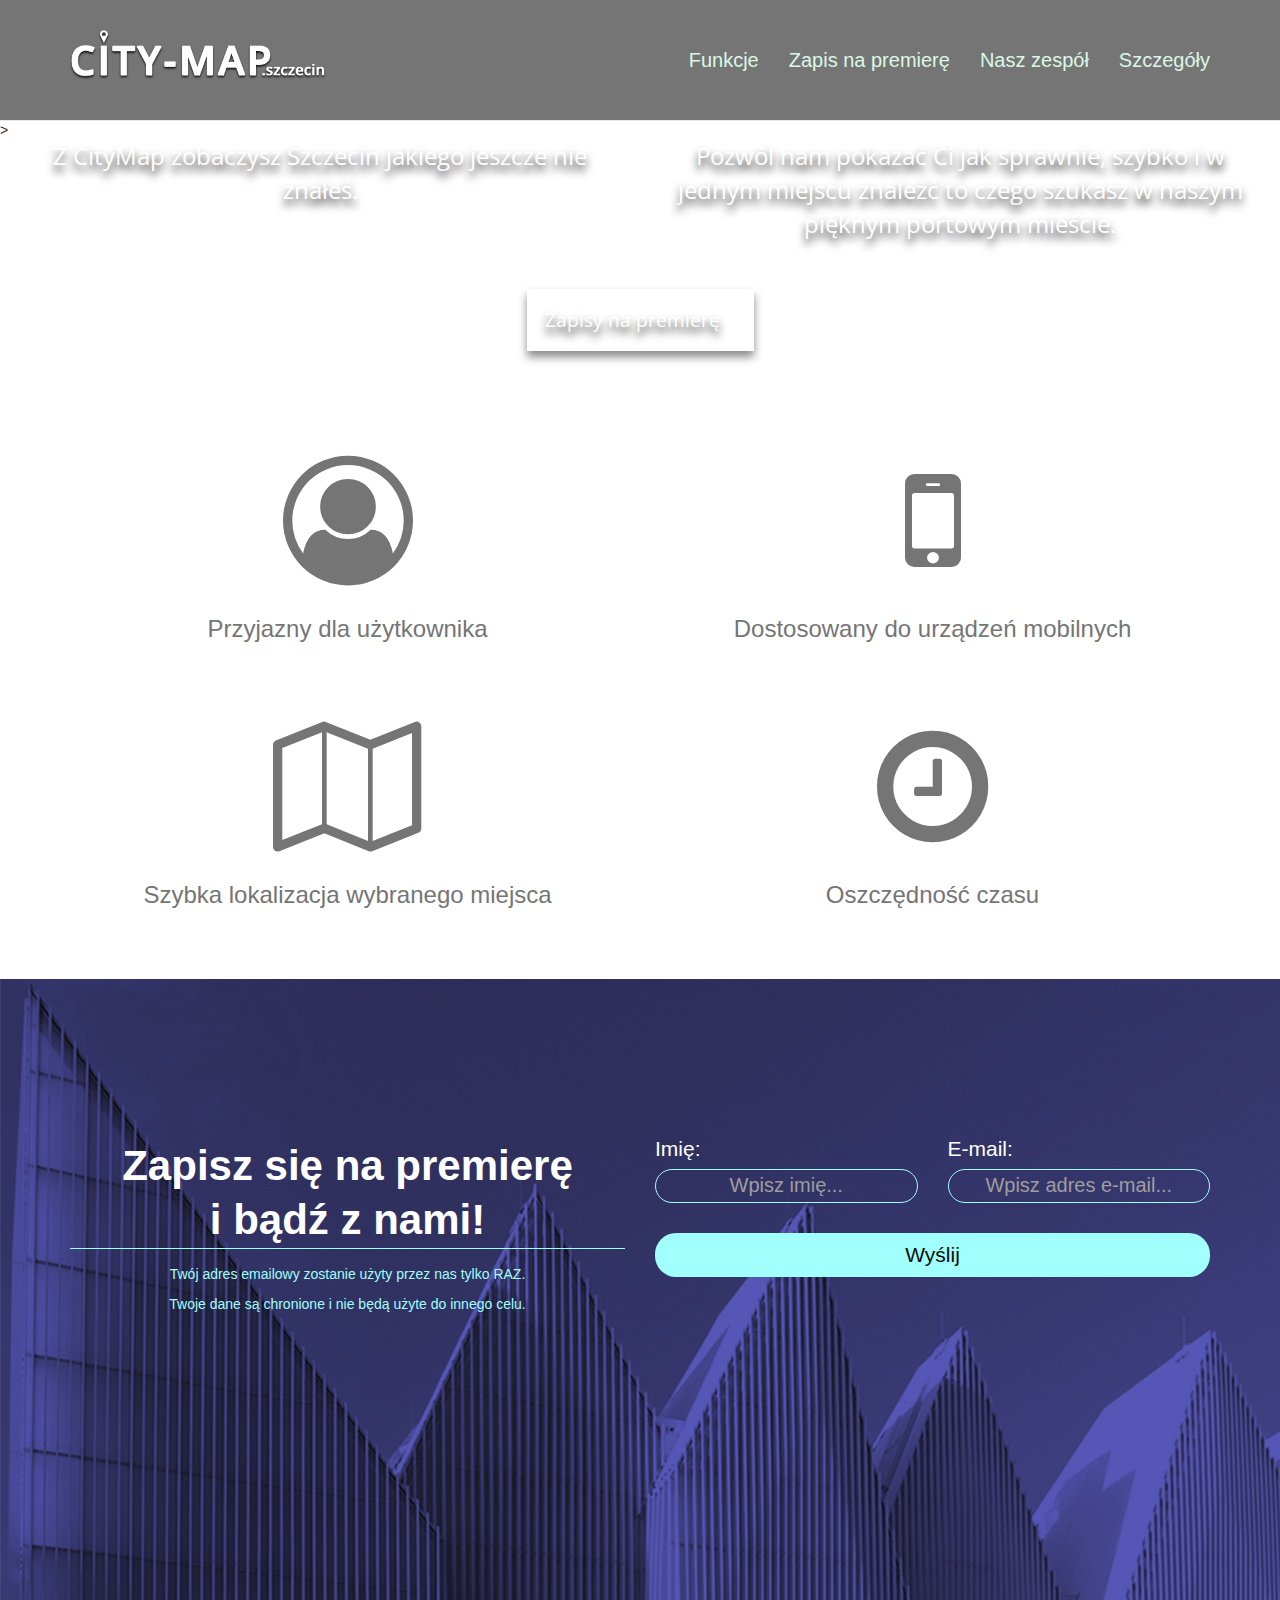
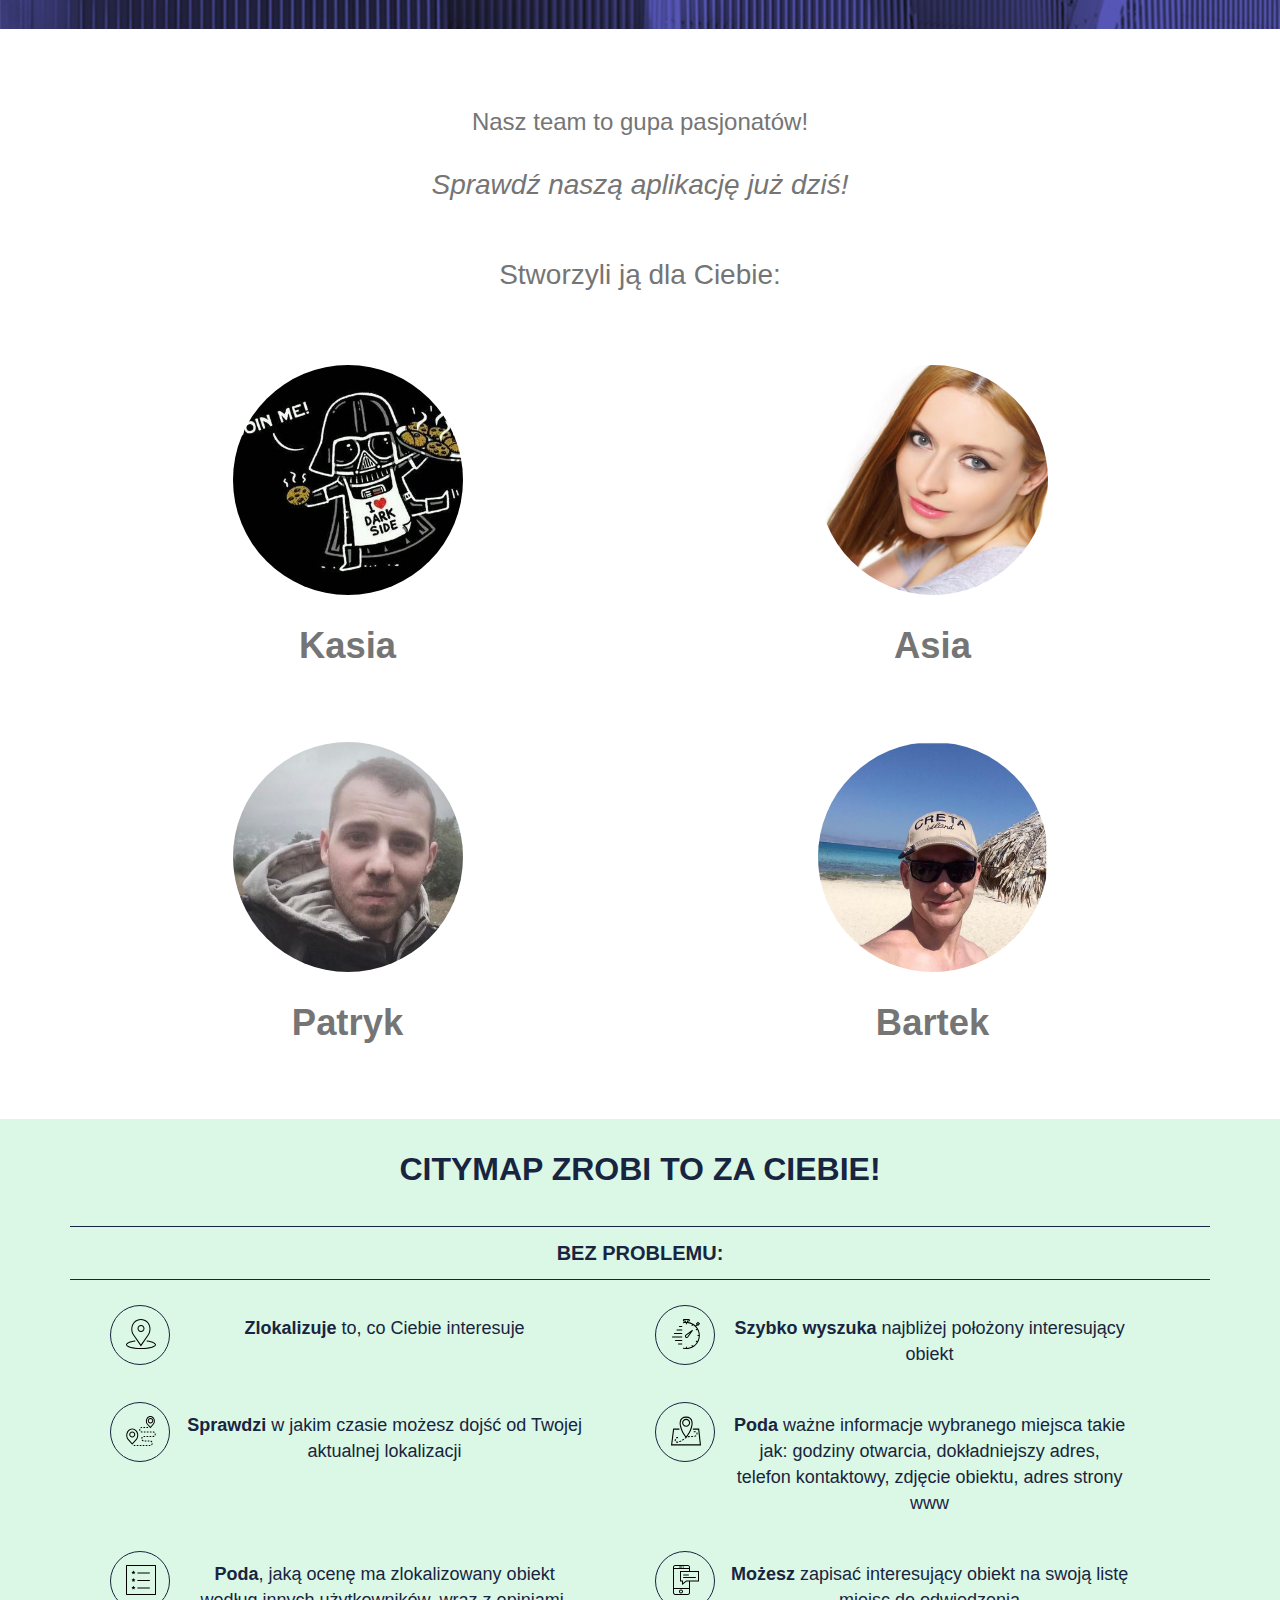
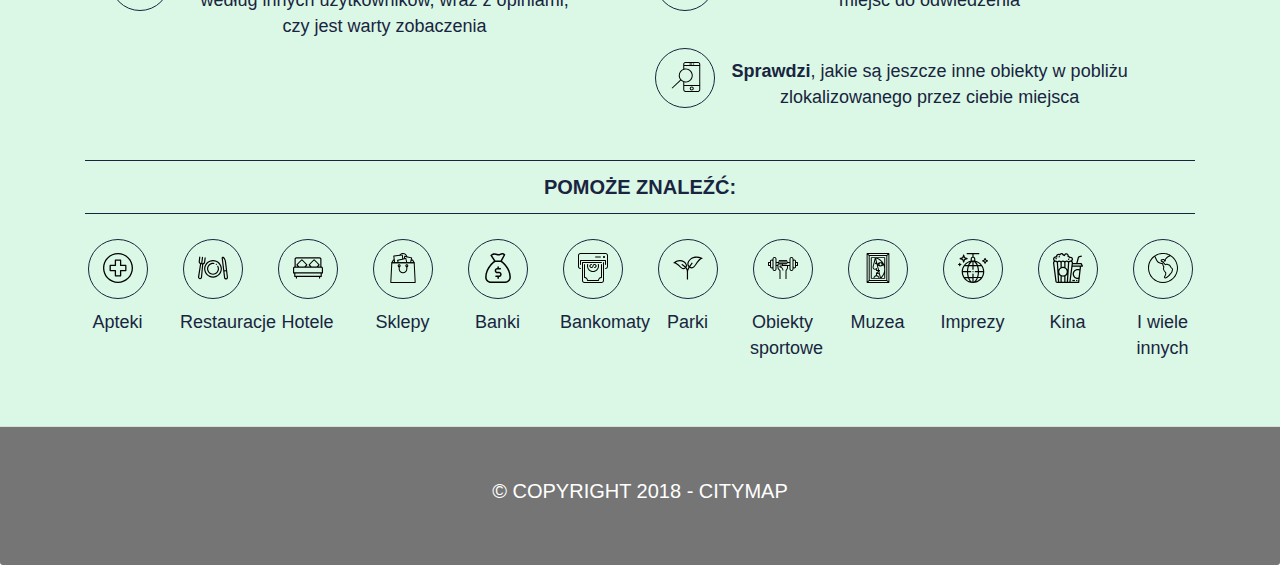
==== index.html @ 2c1c1876 "Merge branch 'develop' into feature-cookies" ====
<!DOCTYPE html>
<html lang="pl">
<head>
    <meta charset="UTF-8">
    <meta name="viewport" content="width=device-width, initial-scale=1">
    <link rel="stylesheet" href="https://maxcdn.bootstrapcdn.com/bootstrap/3.3.7/css/bootstrap.min.css">
    <link rel="stylesheet" href="css/style.css">
    <link href="https://fonts.googleapis.com/css?family=Open+Sans" rel="stylesheet">
    <link href="https://fonts.googleapis.com/css?family=Pontano+Sans" rel="stylesheet">
    <link rel="stylesheet" href="css/font-awesome-animation.min.css">
    <link rel="stylesheet" href="https://cdnjs.cloudflare.com/ajax/libs/font-awesome/4.7.0/css/font-awesome.min.css">
    <link rel="shortcut icon" href="images/favicon-icon-36x36.png">>
    <title>City Map</title>
    <!-- DODANO SKRYPT DO CIASTECZEK, DODANY SKRYPT jQerry DO CIASTECZEK -->
    <script src="http://code.jquery.com/jquery-1.9.1.min.js"></script>
    <script type="text/javascript" src="js/cookie-info.js"></script>
</head>
<body>
    <header>
        <!-------------------------------------------------------------------------------->
        <!------------------------------Przyklejona nawigacja----------------------------->
        <!-------------------------------------------------------------------------------->
        <nav class="navbar navbar-default navbar-fixed-top">
            <div class="container">
                <div class="navbar-header">
                    <button type="button" class="navbar-toggle collapsed" data-toggle="collapse" data-target="#bs-example-navbar-collapse-1"
                        aria-expanded="false">
                        <span class="sr-only">Toggle navigation</span>
                        <span class="icon-bar"></span>
                        <span class="icon-bar"></span>
                        <span class="icon-bar"></span>
                    </button>
                    <a class="navbar-brand" href="#sneak-peak">
                        <img alt="logo" class="logo" src="images/City_map_logo_napis.png">
                    </a>
                </div>
                <div class="collapse navbar-collapse" id="bs-example-navbar-collapse-1">
                    <ul class="nav navbar-nav navbar-right">
                        <li>
                            <a href="#product-info">Funkcje</a>
                        </li>
                        <li>
                            <a href="#form">Zapis na premierę</a>
                        </li>
                        <li>
                            <a href="#team">Nasz zespół</a>
                        </li>
                        <li>
                            <a href="#details">Szczegóły</a>
                        </li>
                    </ul>
                </div>
            </div>
        </nav>
    </header>
<!-------------------------------------------------------------------------------->
<!----------------------------------Zajawka--------------------------------------->
<!-------------------------------------------------------------------------------->
<section id="sneak-peak">
    <div class="feature-z">
        <img src="images/zajawka2_kom.png" alt="" class="feature-z-phones">
        <img src="images/zajawka2_Desktop.png" alt="" class="feature-z-desktop">
        <img src="images/zajawka2_tablet.png" alt="" class="feature-z-tablet">
    </div>

    <div class="container feature-z-2">
        <div class="row">
            <p class="col-xs-12 col-md-6 col-lg-6">Z CityMap zobaczysz Szczecin jakiego jeszcze nie znałeś. </p>
            <p class="col-xs-12 col-md-6 col-lg-6">Pozwól nam pokazać Ci jak sprawnie, szybko i w jednym miejscu znaleźć to czego szukasz w naszym pięknym portowym mieście.</p>
            <p><a href="#form">Zapisy na premierę <i class="fas fa-angle-double-down"></i> </a></p>
        </div>
    </div>
</section>
<!-------------------------------------------------------------------------------->
<!---------------------------------4ikony---------------------------------------->
<!-------------------------------------------------------------------------------->
<section id="product-info">
    <div class="feature-product-info">
    <div class="container">
       <div class="row">
           <div class="col-lg-3 col-md-3 col-sm-6 ">
               <i class="fa fa-user-circle-o faa-tada animated-hover " aria-hidden="true"></i>
               <h3>Przyjazny dla użytkownika </h3>
           </div>
           <div class="col-lg-3 col-md-3 col-sm-6 ">
               <i class="fa fa-mobile faa-tada animated-hover " aria-hidden="true"></i>
               <h3>Dostosowany do urządzeń mobilnych</h3>
           </div>
           <div class="col-lg-3 col-md-3 col-sm-6 ">
               <i class="fa fa-map-o faa-tada animated-hover " aria-hidden="true"></i>
               <h3>Szybka lokalizacja wybranego miejsca</h3>
           </div>
           <div class="col-lg-3 col-md-3 col-sm-6 ">
               <i class="fa fa-clock-o faa-tada animated-hover " aria-hidden="true"></i>
               <h3>Oszczędność czasu</h3>
           </div>
       </div>
    </div>
    </div>
</section>
<!-------------------------------------------------------------------------------->
<!--------------------------Zapis na premierę - formularz------------------------->
<!-------------------------------------------------------------------------------->
<section class="registration" id="form">
    <div class="container">
        <div class="row justify-content-between">
            <div class="col-xs-12 col-sm-12 col-md-6">
                <h2>Zapisz się na premierę
                    <br>
                i bądź z nami!</h2>
                <p>Twój adres emailowy zostanie użyty przez nas tylko RAZ.</p>
                <p>Twoje dane są chronione i nie będą użyte do innego celu.</p>
            </div>
            <div class="col-xs-12 col-sm-12 col-md-6">
                <form>
                    <div class="row">
                        <div class="form-group col-xs-12 col-sm-12 col-sm-6">
                            <label for="name">Imię:</label>
                            <input type="name" class="form-control" id="name" placeholder="Wpisz imię...">
                        </div>
                        <div class="form-group col-xs-12 col-sm-6">
                            <label for="email">E-mail:</label>
                            <input type="email" class="form-control" id="email" placeholder="Wpisz adres e-mail...">
                        </div>
                        <div class="col-md-12"><button type="submit" class="btn btnpremiera">Wyślij</button></div>
                    </div>
                </form>
            </div>
        </div>
    </div>
</section>
    <!-------------------------------------------------------------------------------->
    <!-------------------------------Info o zespole----------------------------------->
    <!-------------------------------------------------------------------------------->
    <section id="team">
        <div class="asiacontainer text-center">
            <h3>Nasz team to gupa pasjonatów!</h3>
            <p>
                <em>Sprawdź naszą aplikację już dziś!</em>
            </p>
            <br>
            <p>Stworzyli ją dla Ciebie:</p>
        </div>

        <section class="container text-center sec-title text-center wow fadeInUp animated">
            <div class="row equal teampart">

                <div class="col-lg-3 col-md-3 col-sm-6 col-xs-12 member">
                    <div id="flip-container">
                        <div id="flip-card" class="shadow">
                            <div class="front face">
                                <img src="images/Kasia.jpg" class="img-circle team" alt="Random Name" width="255" height="255">
                            </div>
                            <div class=" img-circle back face center ">

                                <a href="https://github.com/katarzyna-stepczynska" target="_blank">
                                    <button type="button" class="btn btn-default">
                                        <span class="fa fa-github"></span>
                                    </button>
                                </a>
                                <a href="https://www.linkedin.com/in/katarzynastepczynska/" target="_blank">
                                    <button type="button" class="btn btn-default">
                                        <span class="fa fa-linkedin-square"></span>
                                    </button>
                                </a>
                                <a href="https://www.linkedin.com/in/katarzynastepczynska/" target="_blank">
                                    <button type="button" class="btn btn-default">
                                        <span class="fa fa-user"></span>
                                    </button>
                                </a>
                            </div>
                        </div>
                    </div>
                    <p class="text-center namepadding">
                        <strong>Kasia</strong>
                </div>
                <div class="col-lg-3 col-md-3 col-sm-6 col-xs-12 member">
                    <div id="flip-container">
                        <div id="flip-card" class="shadow">
                            <div class="front face">
                                <img src="images/Asia.jpg" class="img-circle team" alt="Random Name" width="255" height="255">
                            </div>
                            <div class="img-circle back face center">
                                <a href="https://github.com/JoannaDS" target="_blank">
                                    <button type="button" class="btn btn-default">
                                        <span class="fa fa-github"></span>
                                    </button>
                                </a>
                                <a href="https://www.linkedin.com/in/joanna-dabrowska-slaby-bb2723ab/" target="_blank">
                                    <button type="button" class="btn btn-default">
                                        <span class="fa fa-linkedin-square"></span>
                                    </button>
                                </a>
                                <a href="https://www.linkedin.com/in/joanna-dabrowska-slaby-bb2723ab/" target="_blank">
                                    <button type="button" class="btn btn-default">
                                        <span class="fa fa-user"></span>
                                    </button>
                                </a>
                            </div>
                        </div>
                    </div>
                    <p class="text-center namepadding">
                        <strong>Asia</strong>
                </div>
                <div class="col-lg-3 col-md-3 col-sm-6 col-xs-12 member">
                    <div id="flip-container">
                        <div id="flip-card" class="shadow">
                            <div class="front face">
                                <img src="images/Patryk.jpg" class="img-circle team" alt="Random Name" width="255" height="255">
                            </div>
                            <div class="img-circle back face center">
                                <a href="https://github.com/patrykmielcarz" target="_blank">
                                    <button type="button" class="btn btn-default">
                                        <span class="fa fa-github"></span>
                                    </button>
                                </a>
                                <a href="https://github.com/patrykmielcarz" target="_blank">
                                    <button type="button" class="btn btn-default">
                                        <span class="fa fa-linkedin-square"></span>
                                    </button>
                                </a>
                                <a href="https://github.com/patrykmielcarz" target="_blank">
                                    <button type="button" class="btn btn-default">
                                        <span class="fa fa-user"></span>
                                    </button>
                                </a>
                            </div>
                        </div>
                    </div>
                    <p class="text-center namepadding">
                        <strong>Patryk</strong>
                </div>
                <div class="col-lg-3 col-md-3 col-sm-6 col-xs-12 member">
                    <div id="flip-container">
                        <div id="flip-card" class="shadow">
                            <div class="front face">
                                <img src="images/Bartek.jpg" class="img-circle team" alt="Random Name" width="255" height="255">
                            </div>
                            <div class="img-circle back face center">
                                <a href="https://github.com/BartoszSierakowski" target="_blank">
                                    <button type="button" class="btn btn-default">
                                        <span class="fa fa-github"></span>
                                    </button>
                                </a>
                                <a href="https://www.linkedin.com/in/bartosz-sierakowski-281445101/" target="_blank">
                                    <button type="button" class="btn btn-default">
                                        <span class="fa fa-linkedin-square"></span>
                                    </button>
                                </a>
                                <a href="https://www.linkedin.com/in/bartosz-sierakowski-281445101/" target="_blank">
                                    <button type="button" class="btn btn-default">
                                        <span class="fa fa-user"></span>
                                    </button>
                                </a>
                            </div>
                        </div>
                    </div>
                    <p class="text-center namepadding">
                        <strong>Bartek</strong>
                </div>

            </div>
        </section>
    </section>
<!-------------------------------------------------------------------------------->
<!-------------------------Dodatkowe info o produkcie----------------------------->
<!-------------------------------------------------------------------------------->
<section id="details">
    <div class="container">
        <div class="row">
            <div class="main-title">
                <h1>CityMap zrobi to za Ciebie!</h1>
            </div>
            <div class="title">
                <h2>Bez problemu:</h2>
            </div>
        <div class="function">
            <div class="box col-lg-6 col-md-6 col-sm-12 col-xs-12">
                <div class="icon col-sm-2"><span><img class="image-icon" src="images/svg/placeholder.svg"></span></div>
                <div class="icon-text col-sm-10"><p><strong>Zlokalizuje</strong> to, co Ciebie interesuje</p></div>
            </div>
            <div class="box col-lg-6 col-md-6 col-sm-12 col-xs-12">
                <div class="icon col-sm-2"><span><img class="image-icon" src="images/svg/stopwatch-4.svg"></span></div>
                <div class="icon-text col-sm-10"><p><strong>Szybko wyszuka</strong> najbliżej położony interesujący obiekt</p></div>
            </div>
            <div class="box col-lg-6 col-md-6 col-sm-12 col-xs-12">
                <div class="icon col-sm-2"><span><img class="image-icon" src="images/svg/route.svg"></span></div>
                <div class="icon-text col-sm-10"><p><strong>Sprawdzi</strong> w jakim czasie możesz dojść od Twojej aktualnej lokalizacji</p></div>
            </div>
            <div class="box col-lg-6 col-md-6 col-sm-12 col-xs-12">
                <div class="icon col-sm-2"><span><img class="image-icon" src="images/svg/map-location.svg"></span></div>
                <div class="icon-text col-sm-10"><p><strong>Poda</strong> ważne informacje wybranego miejsca takie jak: godziny otwarcia, dokładniejszy adres, telefon kontaktowy, zdjęcie obiektu, adres strony www</p></div>
            </div>
            <div class="box col-lg-6 col-md-6 col-sm-12 col-xs-12">
                <div class="icon col-sm-2"><span><img class="image-icon" src="images/svg/list-1.svg"></span></div>
                <div class="icon-text col-sm-10"><p><strong>Poda</strong>, jaką ocenę ma zlokalizowany obiekt według innych użytkowników, wraz z opiniami, czy jest warty zobaczenia</p></div>
            </div>
            <div class="box col-lg-6 col-md-6 col-sm-12 col-xs-12">
                <div class="icon col-sm-2"><span><img class="image-icon" src="images/svg/smartphone-10.svg"></span></div>
                <div class="icon-text col-sm-10"><p><strong>Możesz</strong> zapisać interesujący obiekt na swoją listę miejsc do odwiedzenia</p></div>
            </div>
            <div class="box col-lg-6 col-md-6 col-sm-12 col-xs-12">
                <div class="icon col-sm-2"><span><img class="image-icon" src="images/svg/smartphone-11.svg"></span></div>
                <div class="icon-text col-sm-10"><p><strong>Sprawdzi</strong>, jakie są jeszcze inne obiekty w pobliżu zlokalizowanego przez ciebie miejsca</p></div>
            </div>
        </div>
        </div>
            <div class="title">
                <h2>Pomoże znaleźć:</h2>
            </div>
                <div class="box center col-lg-1 col-md-2 col-sm-4 col-xs-6">
                    <div class="icon"><span><img class="image-icon" src="images/svg/hospital.svg"></span></div>
                    <div class="icon-text"><p>Apteki</p></div>
                </div>
                <div class="box center col-lg-1 col-md-2 col-sm-4 col-xs-6">
                    <div class="icon"><span><img class="image-icon" src="images/svg/restaurant.svg"></span></div>
                    <div class="icon-text"><p>Restauracje</p></div>
                </div>
                <div class="box center col-lg-1 col-md-2 col-sm-4 col-xs-6">
                    <div class="icon"><span><img class="image-icon" src="images/svg/bed.svg"></span></div>
                    <div class="icon-text"><p>Hotele</p></div>
                </div>
                <div class="box center col-lg-1 col-md-2 col-sm-4 col-xs-6">
                    <div class="icon"><span><img class="image-icon" src="images/svg/shopping-bag.svg"></span></div>
                    <div class="icon-text"><p>Sklepy</p></div>
                </div>
                <div class="box center col-lg-1 col-md-2 col-sm-4 col-xs-6">
                    <div class="icon"><span><img class="image-icon" src="images/svg/money-bag.svg"></span></div>
                    <div class="icon-text"><p>Banki</p></div>
                </div>
                <div class="box center col-lg-1 col-md-2 col-sm-4 col-xs-6">
                    <div class="icon"><span><img class="image-icon" src="images/svg/atm.svg"></span></div>
                    <div class="icon-text"><p>Bankomaty</p></div>
                </div>
                <div class="box center col-lg-1 col-md-2 col-sm-4 col-xs-6">
                    <div class="icon"><span><img class="image-icon" src="images/svg/leaves.svg"></span></div>
                    <div class="icon-text"><p>Parki</p></div>
                </div>
                <div class="box center col-lg-1 col-md-2 col-sm-4 col-xs-6">
                    <div class="icon"><span><img class="image-icon" src="images/svg/gym.svg"></span></div>
                    <div class="icon-text"><p>Obiekty sportowe</p></div>
                </div>
                <div class="box center col-lg-1 col-md-2 col-sm-4 col-xs-6">
                    <div class="icon"><span><img class="image-icon" src="images/svg/museum.svg"></span></div>
                    <div class="icon-text"><p>Muzea</p></div>
                </div>
                <div class="box center col-lg-1 col-md-2 col-sm-4 col-xs-6">
                    <div class="icon"><span><img class="image-icon" src="images/svg/disco-ball.svg"></span></div>
                    <div class="icon-text"><p>Imprezy</p></div>
                </div>
                <div class="box center col-lg-1 col-md-2 col-sm-4 col-xs-6">
                    <div class="icon"><span><img class="image-icon" src="images/svg/popcorn.svg"></span></div>
                    <div class="icon-text"><p>Kina</p></div>
                </div>
                <div class="box center col-lg-1 col-md-2 col-sm-4 col-xs-6">
                    <div class="icon"><span><img class="image-icon" src="images/svg/worldwide.svg"></span></div>
                    <div class="icon-text"><p>I wiele innych</p></div>
                </div>
          </div>
</section>
<!-------------------------------------------------------------------------------->
<!-------------------------Informacja o ciasteczkach------------------------------>
<!-------------------------------------------------------------------------------->
<section id="cookie-warn">
    <div class="container">
        <div class="row">
            <div class="cookie-icon col-md-1 hidden-sm hidden-xs">
                <img src="images/icons-cookie.png" height="50" width="50">
            </div>
            <div class="cookie-info col-md-9">
                <p><strong>UWAGA!</strong> Niniejsza strona korzysta z plików cookies. Informacje uzyskane za pomocą cookies wykorzystywane są głównie w celach statystycznych. Pozostając na stronie godzisz się na ich zapisywanie w Twojej przeglądarce.
                </p>
            </div>
            <div class="col-md-2">
                <a href="javascript:void(0);" id="close-cookie-warn"><span class="glyphicon glyphicon-remove"></span> Zamknij</a></p>
            </div>
        </div>
   </div>
</section>
<!-------------------------------------------------------------------------------->
<!----------------------------------FOOTER---------------------------------------->
<!-------------------------------------------------------------------------------->
<footer>
    <div class="panel-footer text-center">
        <p class="copyright">&copy; COPYRIGHT 2018 - CITYMAP</p>
    </div>
</footer>
<script src="bootstrap/jquery.min.js"></script>
  <script src="bootstrap/bootstrap.min.js"></script>
<script>
    $(document).ready(function() {
        $('a[href^="#"]').on('click', function(event) {
            var target = $( $(this).attr('href') );
            if (target.length ) {
                event.preventDefault();
                $('html, body').animate({
                    scrollTop: target.offset().top - 120
                }, 2000);
            }
        });
    });
</script>
</body>
</html>
---- css/style.css ----
body {
    padding-top: 88px;
}

@media all and (min-width: 768px) {
    body {
        padding-top: 120px;
    }
}

/***************************************************************************/
/*                                navi                                     */
/***************************************************************************/
.navbar-default {
    background-color: #757575;
}

.navbar-brand {
    padding-top: 30px;
}

.navbar-default .navbar-nav>li>a {
    color: #daf8e5;
    font-size: 20px;
    padding-top: 50px;
}

.navbar-toggle{
    padding: 20px 20px;
    margin-top: 20px;
    margin-right: 40px
}

.logo {
    height: 25px;
}

@media all and (min-width: 288px) {
    .logo {
        height: 30px;
    }
}

@media all and (min-width: 768px) {
    .logo {
        height: 50px;
    }
    .navbar-default {
        min-height:120px;
    }
    .navbar-header{
        height:120px;
    }
}

@media all and (min-width: 768px) and (max-width: 992px) {
    .navbar-default .navbar-nav > li > a {
        font-size: 15px;
    }
}
/***************************************************************************/
/*                                zajawka                                  */
/***************************************************************************/
.feature-z img {
    width: 100%;
}

.feature-z-tablet {
    display: none;
}

.feature-z-desktop {
    display: none;
}

.feature-z-2 {
    background-image: url(../images/zajawka2_bg.png);
    background-repeat: repeat-x;
    width: 100%;
}

.feature-z-2 p {
    text-align: center;
    font-size: 1.7em;
    color:white;
    font-family: "Open Sans";
    text-shadow: 0px 6px 8.64px rgba(0, 0, 0, 0.86);
    padding-bottom: 50px;
}

.feature-z-2 a {
    border: white solid;
    box-shadow: 0px 6px 8.64px rgba(0, 0, 0, 0.46);
    padding: 15px;
    text-align: center;
    font-size: 0.8em;
    color:white;
    font-family: "Open Sans";
    margin: 10px;
    text-shadow: 0px 6px 8.64px rgba(0, 0, 0, 0.86);
}
@media all and (min-width: 768px) {
    .feature-z-tablet {
        display: block;
    }

    .feature-z-desktop {
        display: none;
    }

    .feature-z-phones {
        display: none;
    }
}

@media all and (min-width: 1280px) {
    .feature-z-tablet {
        display: none;
    }
    .feature-z-desktop {
        display: block;
    }
    .feature-z-phones {
        display: none;
    }
}

/***************************************************************************/
/*                         4 ikony                                         */
/***************************************************************************/
.feature-product-info {
    background-color: white;
    min-height: 200px;
    text-align: center;
    padding-bottom: 30px;
    padding-top: 30 px;
}

.feature-product-info  {
    color: #757575;
    margin: 10px;
}
.img {
    margin: 20px;
}

i.fa {

    font-size:130px;
    padding-top: 50px;
    padding-bottom: 10px;
}

h3{
    padding-bottom: 20px;
}

/***************************************************************************/
/*                         zapis na premierę                               */
/***************************************************************************/
.registration {
    background-image: url("../images/form-background.png");
    opacity: 0.95;
    min-height: 650px;
    padding-top: 140px;
    width: 100%;
}
.registration h2 {
    font-size: 42px;
    font-family: "Myriad Pro", sans-serif;
    color: white;
    font-weight: 600;
    text-align: center;
    line-height: 1.3em;
    border-bottom: solid 1.5px #9CFFFC;
    margin-bottom: 15px;
}
.registration p {
    font-size: 14px;
    font-family: 'Myriad Pro', sans-serif;
    font-weight: lighter;
    color: #9CFFFC;
    text-align: center;
}
.registration .form-group label{
    padding-top: 15px;
    color: white;
    font-size: 21px;
    font-family: 'Myriad Pro', sans-serif;
    font-weight: 500;
    text-align: center;
}
.registration .form-control {
    background: rgba(256, 256, 256, 0);
    color: white;
    text-align: center;
    border: solid #9CFFFC 1px;
    border-radius: 21px;
    font-size: 20px;
}
.registration .btnpremiera {
    margin-top: 15px;
    background: #9CFFFC;
    border-radius: 21px;
    color: black;
    width: 100%;
    font-size: 21px;
    font-family: 'Myriad Pro', sans-serif;
    font-weight: 500;
    margin-bottom: 100px;
}
/***************************************************************************/
/*                            info o zespole                               */
/***************************************************************************/
.team {
    border: 10px solid transparent;
    margin-bottom: 25px;
    width: 250px;
    height: 250px;

}
.team:hover {
    border-color: #a5f8c3;
}
.namepadding{
    
    font-size: 200%;
    color: #757575;
}
.teampart{
    background-color: rgb(255, 255, 255);
    padding-bottom:40px;
   
}
.asiacontainer {
    padding: 60px 120px 20px 120px;
    color:#757575;
    font-size:200%;
}
.member{
    color: #7B8FA1;
    padding: 20px;
    font-size:130%;

}
.btn{
    margin-bottom: 5px;
}

.teamtext{
    min-height: 200px;
}

.equal {
    display: flex;
    display: -webkit-flex;
    flex-wrap: wrap;
}
.btn-default{
    width:50%;
    margin-bottom:10px;
}
.fa {
    font-size: 200%;
}

#flip-container {
    position: relative;
    margin: 10px auto;
    width: 255px;
    height: 255px;
    z-index: 1;
  }
  #flip-container {
    perspective: 1000;
  }
  #flip-card {
    width: 100%;
    height: 100%;
    transform-style: preserve-3d;
    transition: all 0.6s linear;
    border-radius: 50%;
  }
  #flip-container:hover #flip-card {
    transform: rotateY(180deg);
 
  }
  .face {
    position: absolute;
    width: 100%;
    height: 100%;
    backface-visibility: hidden;
  }
  .face.back {
    display: block;
    transform: rotateY(180deg);
    box-sizing: border-box;
    padding: 10px;
    color: white;
    text-align: center;
    background-color: #aaa;
    padding-top:50px;
  }
 
@media (min-width: 992px) and (max-width: 1280px){
.col-md-3 {
    width: 50%;}
}
@media (max-width: 992px){
    .asiacontainer {
        padding: 30px 20px 10px 20px;
    }
}
/***************************************************************************/
/*                    dodatkowe info o produkcie                           */
/***************************************************************************/
#details{
    background-color: #daf8e5;
    padding-bottom: 40px;
}
#details .main-title h1 {
     font-size: 32px;
     font-family: 'Myriad Pro', sans-serif;
     text-align: center;
     margin-top: 30px;
     font-weight: 600;
     line-height: 1.3em;
     padding-bottom: 20px;
     text-transform: uppercase;
     color: #192440;
 }
#details .title h2 {
    text-align: center;
    margin: 15px;
    color: #192440;
    font-size: 20px;
    margin-bottom: 25px;
    font-weight: 700;
    text-transform: uppercase;
    font-family: 'Myriad Pro', sans-serif;
    border-bottom: solid 1.5px #192440;
    border-top: solid 1.5px #192440;
    padding-bottom: 15px;
    padding-top: 15px;
}
#details .function{
    padding-right: 40px;
    padding-left: 40px;
}
#details .box{
    margin-bottom: 15px;
    text-align: center;
}
/*#details .style1 {*/
    /*padding: 0;*/
/*}*/
/*#details .style1 li {*/
    /*list-style: none;*/
    /*border-top: solid 1px lightgray;*/

#details .icon {
    border: 1px solid #192440;
    width: 60px;
    height: 60px;
    border-radius: 30px;
    z-index: 1;
    text-align: center;
    margin: 0 auto;
}
#details .image-icon {
    margin-top: 13px;
    width: 30px;
    height: 30px;
    text-align: center;
    color: #192440;
}
#details .icon-text{
    font-family: 'Myriad Pro', sans-serif;
    font-size: 18px;
    margin-top: 10px;
    margin-bottom: 10px;
    font-weight: 300;
    line-height: 26px;
    color: #192440;
    text-align: center;
}
/***************************************************************************/
/*                                cookie                                   */
/***************************************************************************/
#cookie-warn{
    position: fixed;
    bottom: 0;
    left: 0;
    background: #192440;
    margin: 0;
    width: 100%;
    display: none;
    z-index: 99;
}
#cookie-warn .cookie-icon {
    padding-top: 1.6rem;
    margin: 0 auto;
    text-align: center;
}
#cookie-warn .cookie-info p{
     font-size: 16px;
     color: white;
     margin-top: 15px;
     font-family: 'Myriad Pro', sans-serif;
 }
#cookie-warn a{
    float: right;
    color: white;
    text-transform: uppercase;
    font-size: 18px;
    font-weight: bold;
    font-family: 'Myriad Pro', sans-serif;
    margin-top: 15px;
    margin-bottom: 5px;
}
#cookie-warn a:hover{
    float: right;
    color: #9CFFFC;
    text-decoration: none;
    text-transform: uppercase;
    font-size: 18px;
    font-weight: bold;
    font-family: 'Myriad Pro', sans-serif;
    margin-top: 15px;
    margin-bottom: 5px;
}
/***************************************************************************/
/*                                footer                                   */
/***************************************************************************/
.panel-footer {
    font-size: 20px;
    background-color: #757575;
    color: white;
    padding: 50px;
}
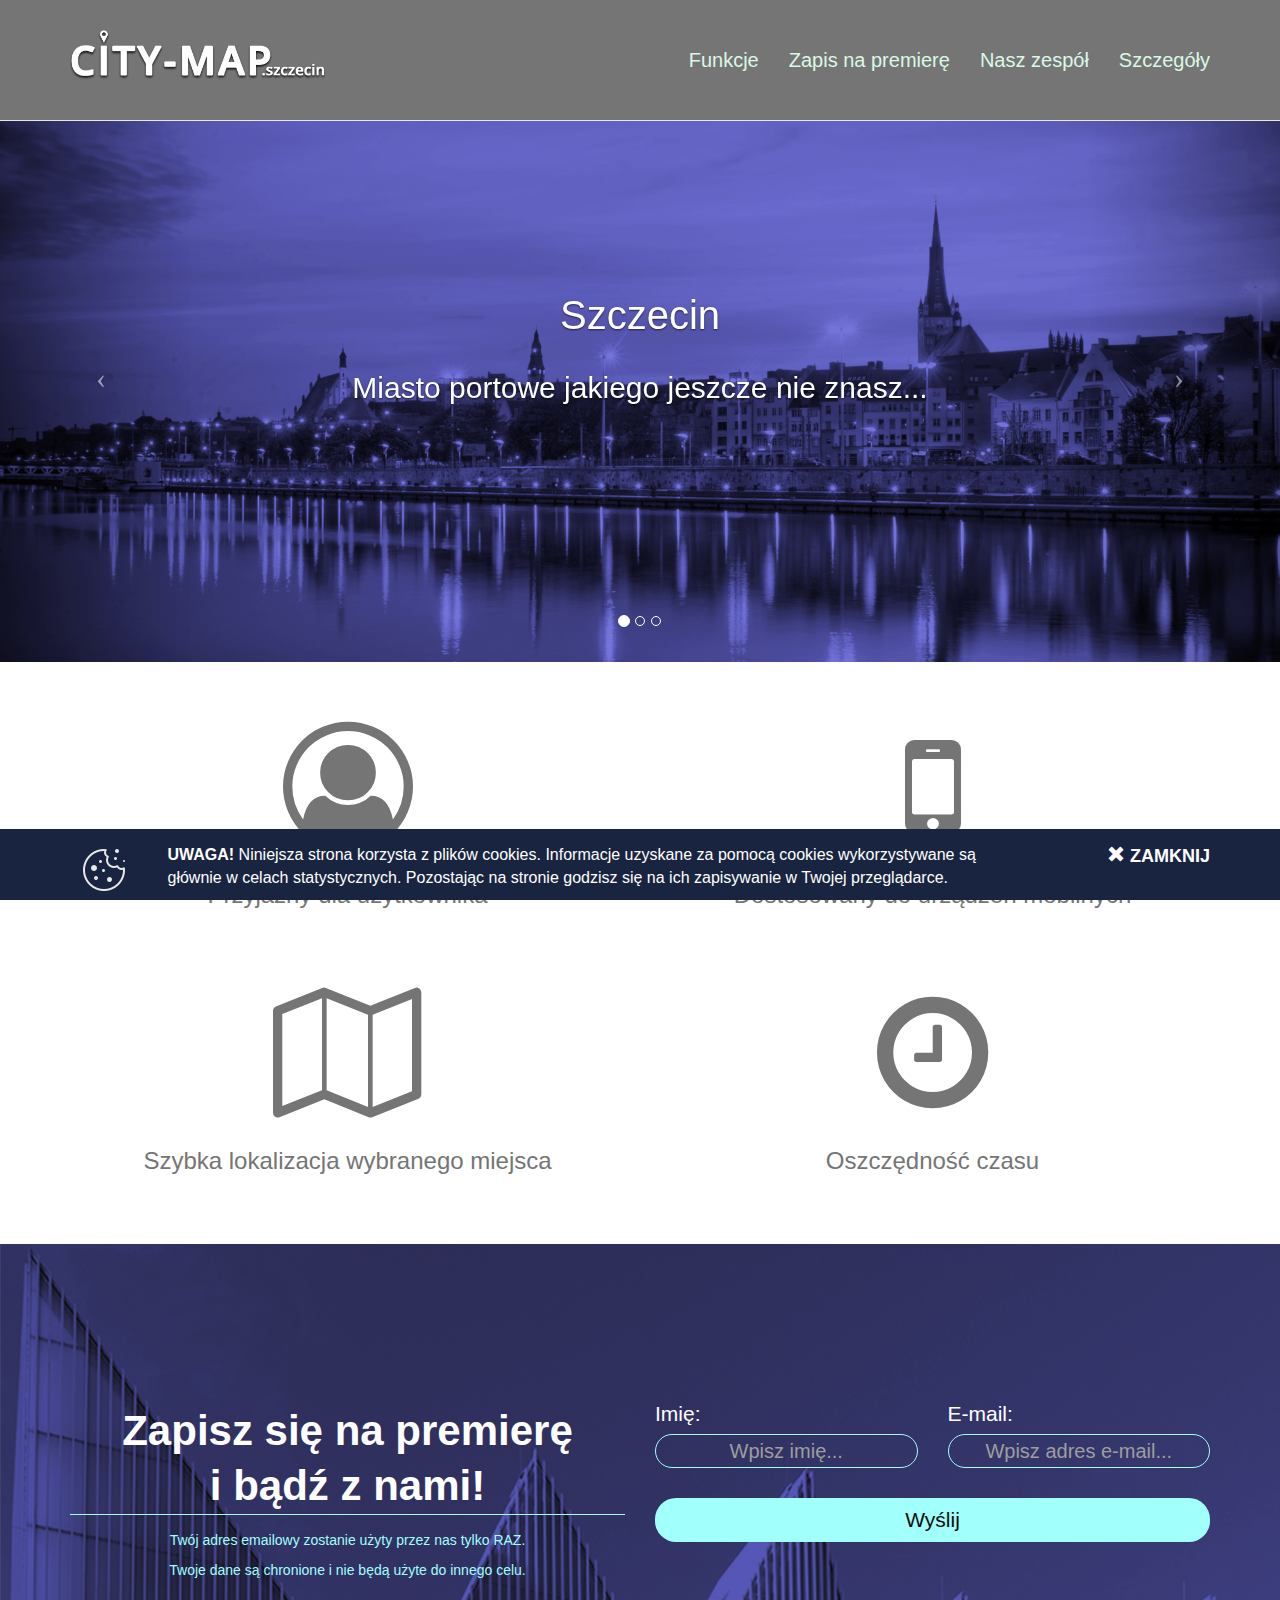
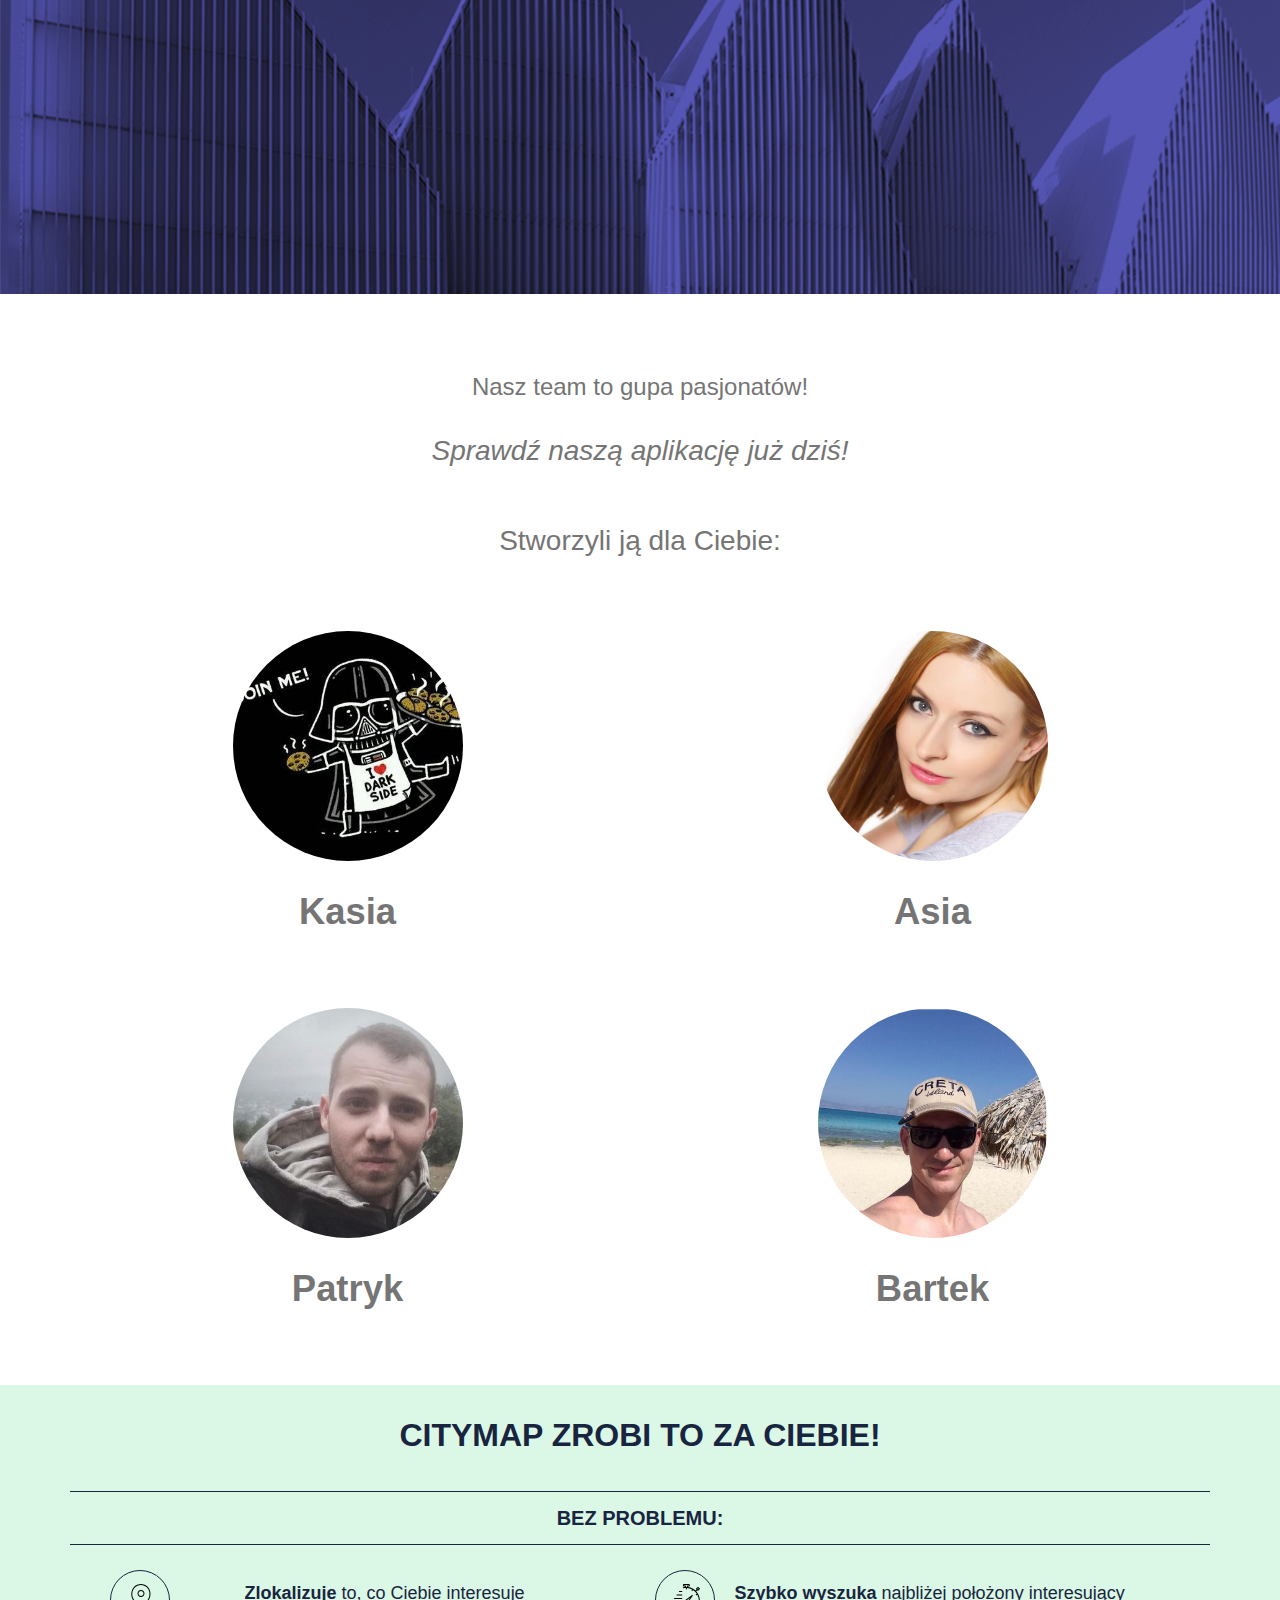
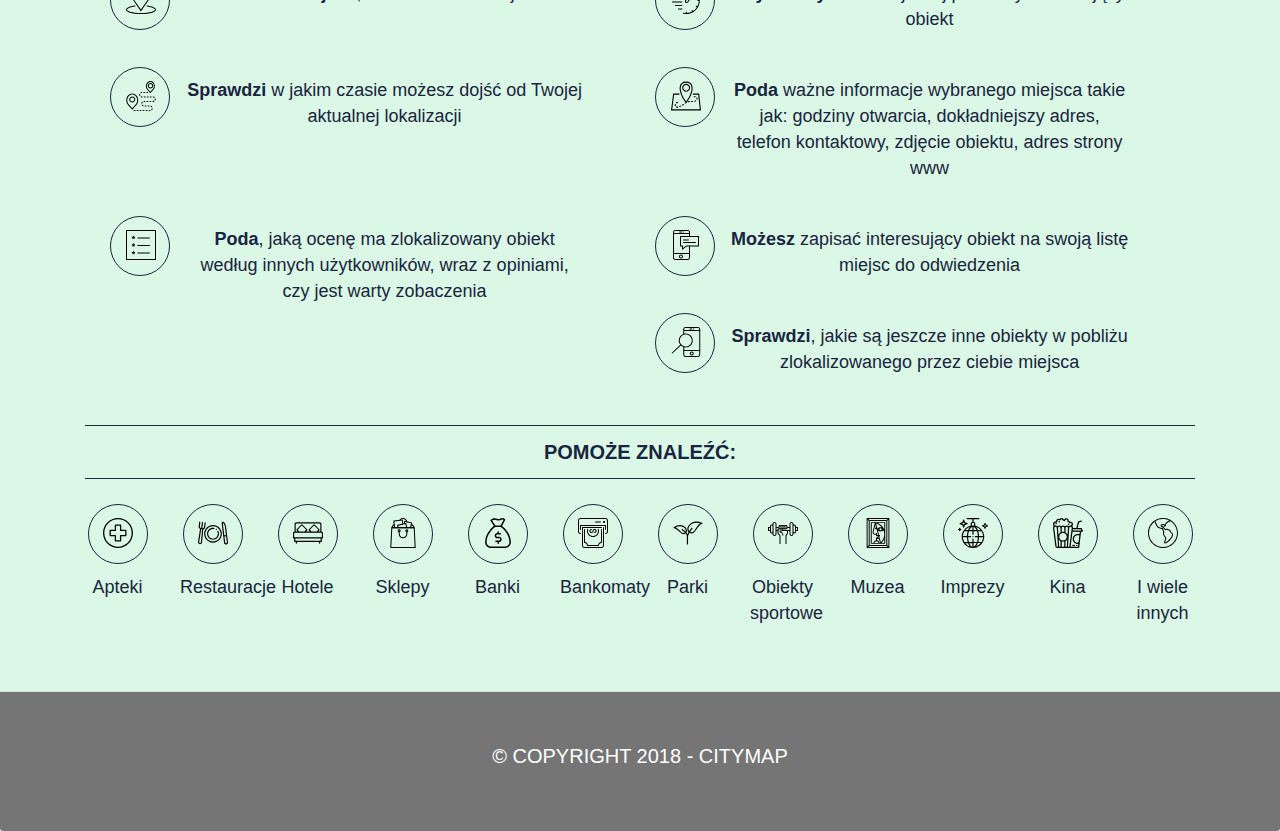
==== commit 7ebd57bc: "Merge branch 'develop' into feature-slider" ====
--- a/index.html
+++ b/index.html
@@ -9,7 +9,7 @@
     <link href="https://fonts.googleapis.com/css?family=Pontano+Sans" rel="stylesheet">
     <link rel="stylesheet" href="css/font-awesome-animation.min.css">
     <link rel="stylesheet" href="https://cdnjs.cloudflare.com/ajax/libs/font-awesome/4.7.0/css/font-awesome.min.css">
-    <link rel="shortcut icon" href="images/favicon-icon-36x36.png">>
+    <link rel="shortcut icon" href="images/favicon-icon-36x36.png">
     <title>City Map</title>
     <!-- DODANO SKRYPT DO CIASTECZEK, DODANY SKRYPT jQerry DO CIASTECZEK -->
     <script src="http://code.jquery.com/jquery-1.9.1.min.js"></script>
@@ -23,8 +23,7 @@
         <nav class="navbar navbar-default navbar-fixed-top">
             <div class="container">
                 <div class="navbar-header">
-                    <button type="button" class="navbar-toggle collapsed" data-toggle="collapse" data-target="#bs-example-navbar-collapse-1"
-                        aria-expanded="false">
+                    <button type="button" class="navbar-toggle collapsed" data-toggle="collapse" data-target="#bs-example-navbar-collapse-1" aria-expanded="false">
                         <span class="sr-only">Toggle navigation</span>
                         <span class="icon-bar"></span>
                         <span class="icon-bar"></span>
@@ -57,18 +56,50 @@
 <!----------------------------------Zajawka--------------------------------------->
 <!-------------------------------------------------------------------------------->
 <section id="sneak-peak">
-    <div class="feature-z">
-        <img src="images/zajawka2_kom.png" alt="" class="feature-z-phones">
-        <img src="images/zajawka2_Desktop.png" alt="" class="feature-z-desktop">
-        <img src="images/zajawka2_tablet.png" alt="" class="feature-z-tablet">
-    </div>
-
-    <div class="container feature-z-2">
-        <div class="row">
-            <p class="col-xs-12 col-md-6 col-lg-6">Z CityMap zobaczysz Szczecin jakiego jeszcze nie znałeś. </p>
-            <p class="col-xs-12 col-md-6 col-lg-6">Pozwól nam pokazać Ci jak sprawnie, szybko i w jednym miejscu znaleźć to czego szukasz w naszym pięknym portowym mieście.</p>
-            <p><a href="#form">Zapisy na premierę <i class="fas fa-angle-double-down"></i> </a></p>
-        </div>
+    <div id="carousel-example-generic2" class="carousel slide" data-ride="carousel" data-type="multi" data-interval="4000" data-pause="hover">
+        
+        <ol class="carousel-indicators">
+            <li data-target="#carousel-example-generic2" data-slide-to="0" class="active"></li>
+            <li data-target="#carousel-example-generic2" data-slide-to="1"></li>
+            <li data-target="#carousel-example-generic2" data-slide-to="2"></li>
+        </ol>
+
+        
+        <div class="carousel-inner ">
+            <div class="item active">
+                <img src="./images/slider_img_1.png" alt="">
+                <!-- Opis slajdu -->
+                <div class="carousel-caption">
+                    <h3>Szczecin</h3>
+                    <p>Miasto portowe jakiego jeszcze nie znasz...</p>
+                </div>
+            </div>
+
+            <div class="item">
+                <img src="./images/slider_img_2.png" alt="">
+                
+                <div class="carousel-caption">
+                    <h3>Chcesz dobrze spędzić czas?</h3>
+                    <p>To nie problem! Sprawdź co się dzieje na zamku dzięki naszej aplikacji</p>
+                </div>
+            </div>
+
+            <div class="item">
+                <img src="./images/slider_img_3.png" alt="">
+                
+                <div class="carousel-caption">
+                    <h3>Masz ochotę na paprykarz? Ale nie wiesz gdzie zjeść?</h3>
+                    <p>Zapisz się na premierę - ściągnij aplikację i korzystaj!</p>
+                </div>
+            </div>
+
+        </div>
+        <a class="left carousel-control" href="#carousel-example-generic2" data-slide="prev">
+            <span class="icon-prev"></span>
+        </a>
+        <a class="right carousel-control" href="#carousel-example-generic2" data-slide="next">
+            <span class="icon-next"></span>
+        </a>
     </div>
 </section>
 <!-------------------------------------------------------------------------------->
--- a/css/style.css
+++ b/css/style.css
@@ -1,10 +1,10 @@
 body {
-    padding-top: 88px;
+    padding-top: 65px;
 }
 
 @media all and (min-width: 768px) {
     body {
-        padding-top: 120px;
+        padding-top: 85px;
     }
 }
 
@@ -61,68 +61,22 @@
 /***************************************************************************/
 /*                                zajawka                                  */
 /***************************************************************************/
-.feature-z img {
-    width: 100%;
-}
-
-.feature-z-tablet {
-    display: none;
-}
-
-.feature-z-desktop {
-    display: none;
-}
-
-.feature-z-2 {
-    background-image: url(../images/zajawka2_bg.png);
-    background-repeat: repeat-x;
-    width: 100%;
-}
-
-.feature-z-2 p {
-    text-align: center;
-    font-size: 1.7em;
-    color:white;
-    font-family: "Open Sans";
-    text-shadow: 0px 6px 8.64px rgba(0, 0, 0, 0.86);
-    padding-bottom: 50px;
-}
-
-.feature-z-2 a {
-    border: white solid;
-    box-shadow: 0px 6px 8.64px rgba(0, 0, 0, 0.46);
-    padding: 15px;
-    text-align: center;
-    font-size: 0.8em;
-    color:white;
-    font-family: "Open Sans";
-    margin: 10px;
-    text-shadow: 0px 6px 8.64px rgba(0, 0, 0, 0.86);
-}
-@media all and (min-width: 768px) {
-    .feature-z-tablet {
-        display: block;
-    }
-
-    .feature-z-desktop {
-        display: none;
-    }
-
-    .feature-z-phones {
-        display: none;
-    }
-}
-
-@media all and (min-width: 1280px) {
-    .feature-z-tablet {
-        display: none;
-    }
-    .feature-z-desktop {
-        display: block;
-    }
-    .feature-z-phones {
-        display: none;
-    }
+.carousel-inner img {
+    min-height: 500px;
+    object-fit: cover;
+}
+
+.carousel-caption {
+    width: 100%;
+    color: white;
+    font-size: 30px;
+    font-family: 'Myriad Pro', sans-serif;
+    margin-bottom: 15%;
+    left: 0%;
+}
+
+.carousel-caption h3 {
+    font-size: 40px;
 }
 
 /***************************************************************************/
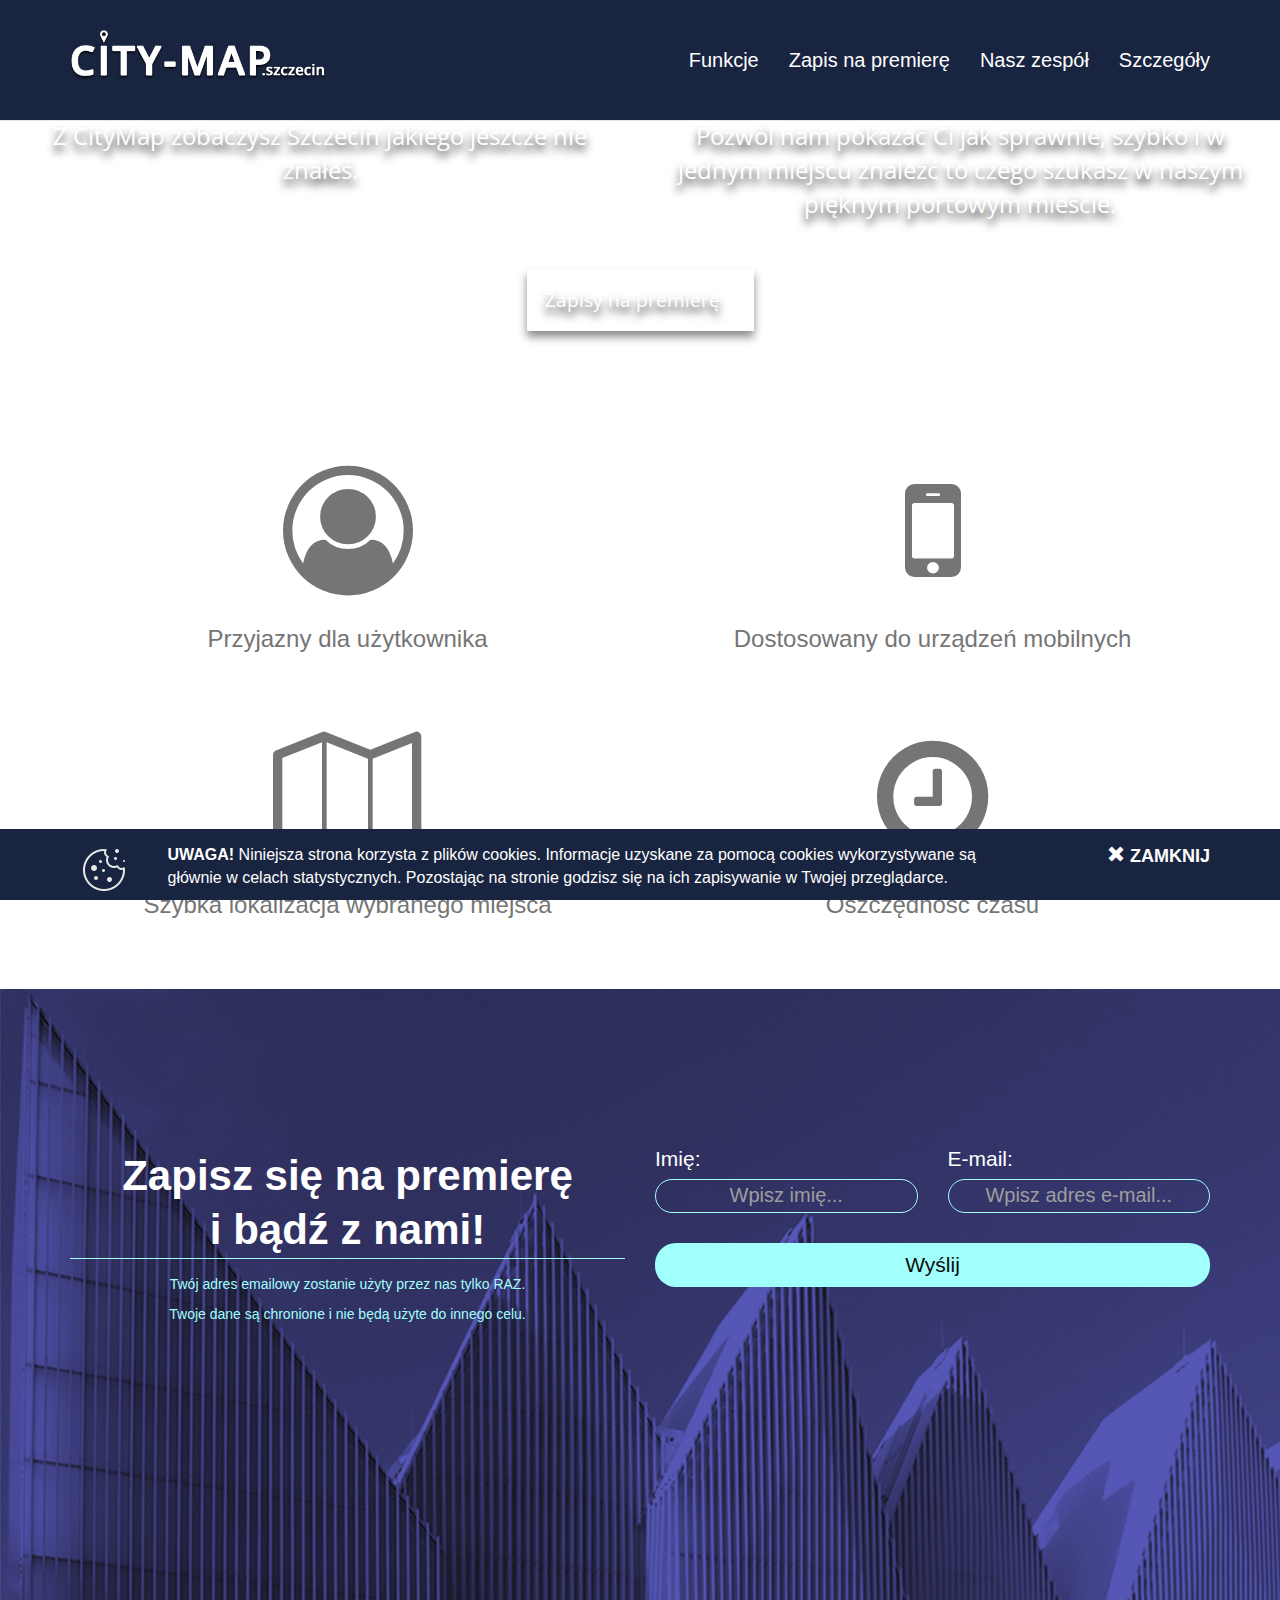
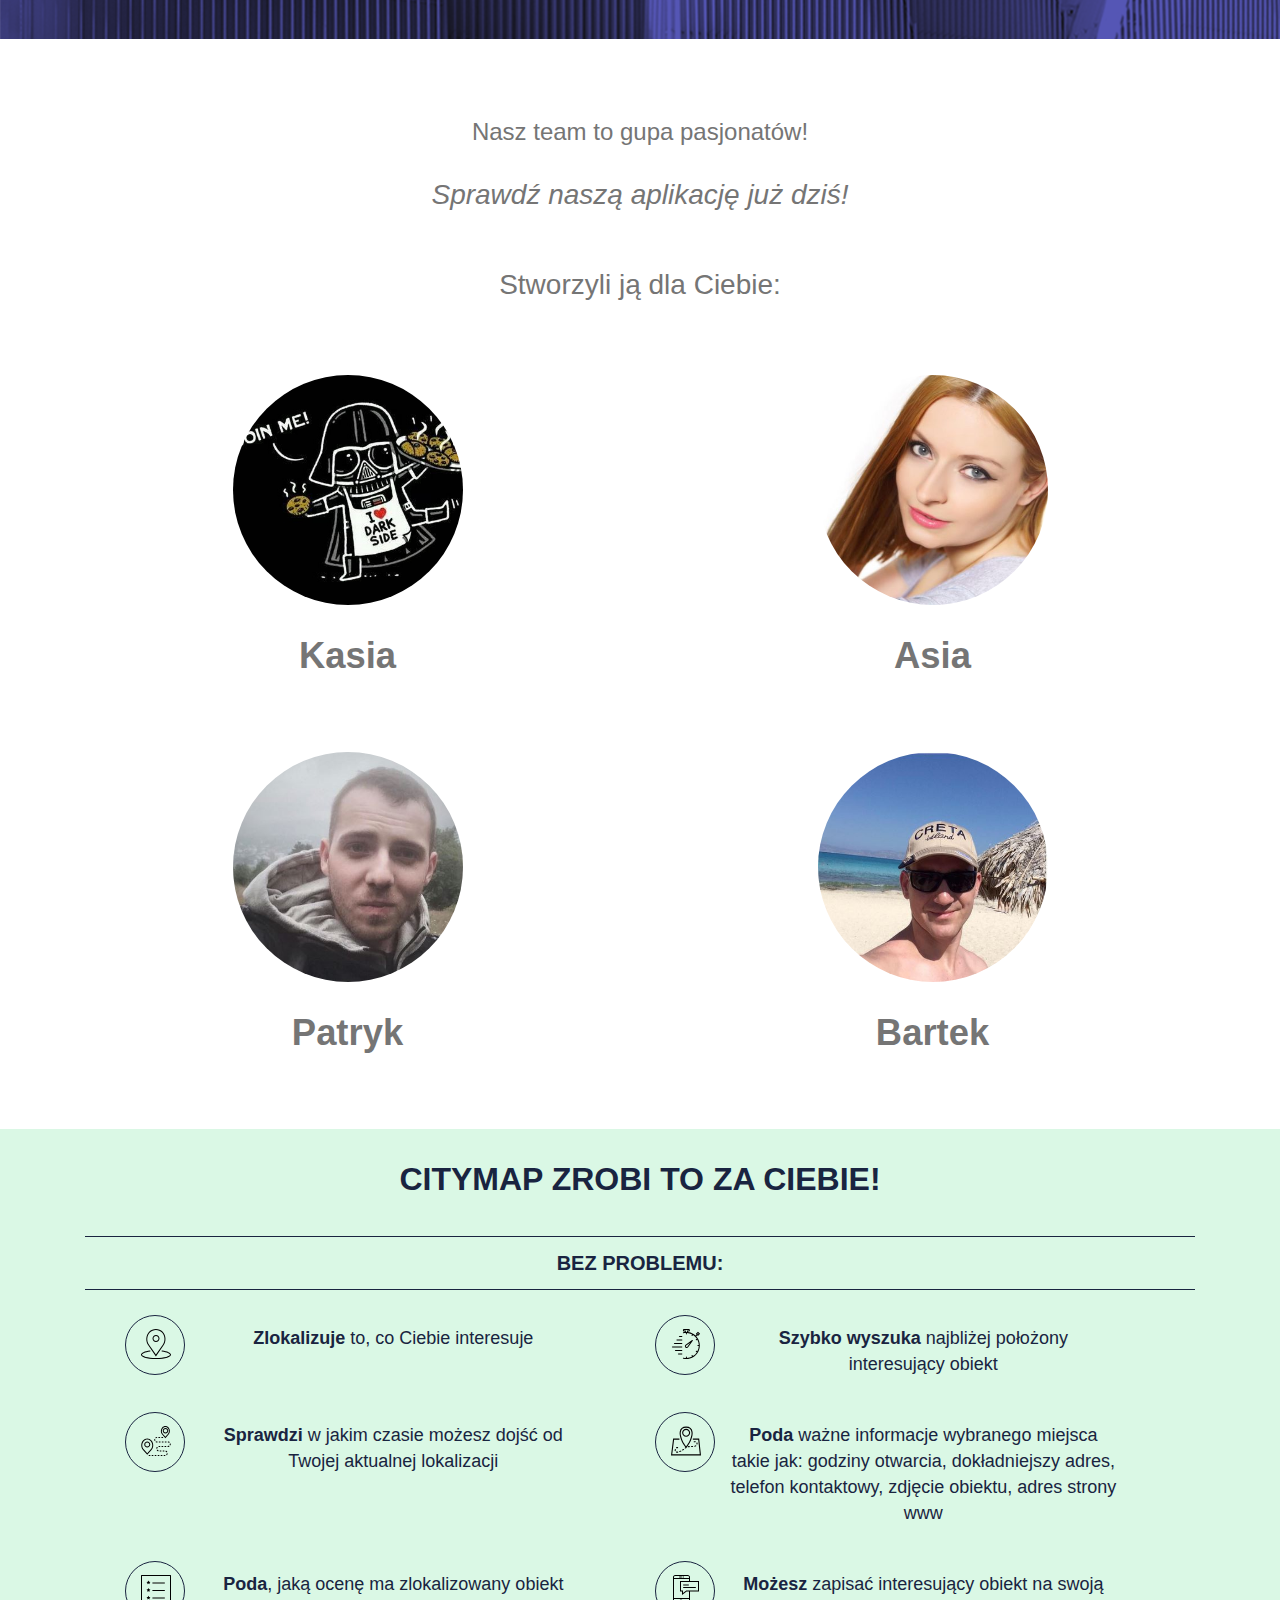
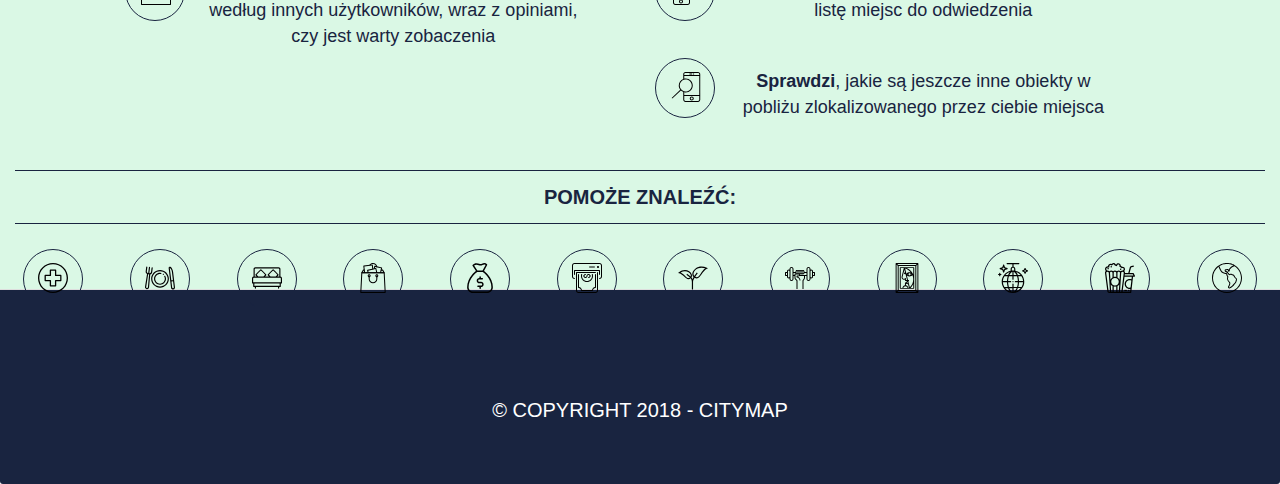
==== commit fbd8f4e1: "Merge pull request #13 from infoshareacademy/feature-scrollup" ====
--- a/index.html
+++ b/index.html
@@ -10,9 +10,12 @@
     <link rel="stylesheet" href="css/font-awesome-animation.min.css">
     <link rel="stylesheet" href="https://cdnjs.cloudflare.com/ajax/libs/font-awesome/4.7.0/css/font-awesome.min.css">
     <link rel="shortcut icon" href="images/favicon-icon-36x36.png">
+    <!-- DODANO SKRYPT JQUERRY -->
+    <script src="http://code.jquery.com/jquery-1.9.1.min.js"></script>
+    <!-- DODANO SKRYPT DO SCROLLUPA -->
+    <script type="text/javascript" src="js/scroll.js"></script>
     <title>City Map</title>
-    <!-- DODANO SKRYPT DO CIASTECZEK, DODANY SKRYPT jQerry DO CIASTECZEK -->
-    <script src="http://code.jquery.com/jquery-1.9.1.min.js"></script>
+    <!-- DODANO SKRYPT DO CIASTECZEK -->
     <script type="text/javascript" src="js/cookie-info.js"></script>
 </head>
 <body>
@@ -56,50 +59,17 @@
 <!----------------------------------Zajawka--------------------------------------->
 <!-------------------------------------------------------------------------------->
 <section id="sneak-peak">
-    <div id="carousel-example-generic2" class="carousel slide" data-ride="carousel" data-type="multi" data-interval="4000" data-pause="hover">
-        
-        <ol class="carousel-indicators">
-            <li data-target="#carousel-example-generic2" data-slide-to="0" class="active"></li>
-            <li data-target="#carousel-example-generic2" data-slide-to="1"></li>
-            <li data-target="#carousel-example-generic2" data-slide-to="2"></li>
-        </ol>
-
-        
-        <div class="carousel-inner ">
-            <div class="item active">
-                <img src="./images/slider_img_1.png" alt="">
-                <!-- Opis slajdu -->
-                <div class="carousel-caption">
-                    <h3>Szczecin</h3>
-                    <p>Miasto portowe jakiego jeszcze nie znasz...</p>
-                </div>
-            </div>
-
-            <div class="item">
-                <img src="./images/slider_img_2.png" alt="">
-                
-                <div class="carousel-caption">
-                    <h3>Chcesz dobrze spędzić czas?</h3>
-                    <p>To nie problem! Sprawdź co się dzieje na zamku dzięki naszej aplikacji</p>
-                </div>
-            </div>
-
-            <div class="item">
-                <img src="./images/slider_img_3.png" alt="">
-                
-                <div class="carousel-caption">
-                    <h3>Masz ochotę na paprykarz? Ale nie wiesz gdzie zjeść?</h3>
-                    <p>Zapisz się na premierę - ściągnij aplikację i korzystaj!</p>
-                </div>
-            </div>
-
-        </div>
-        <a class="left carousel-control" href="#carousel-example-generic2" data-slide="prev">
-            <span class="icon-prev"></span>
-        </a>
-        <a class="right carousel-control" href="#carousel-example-generic2" data-slide="next">
-            <span class="icon-next"></span>
-        </a>
+    <div class="feature-z">
+        <img src="images/zajawka2_kom.png" alt="" class="feature-z-phones">
+        <img src="images/zajawka2_Desktop.png" alt="" class="feature-z-desktop">
+        <img src="images/zajawka2_tablet.png" alt="" class="feature-z-tablet">
+    </div>
+    <div class="container feature-z-2">
+        <div class="row">
+            <p class="col-xs-12 col-md-6 col-lg-6">Z CityMap zobaczysz Szczecin jakiego jeszcze nie znałeś. </p>
+            <p class="col-xs-12 col-md-6 col-lg-6">Pozwól nam pokazać Ci jak sprawnie, szybko i w jednym miejscu znaleźć to czego szukasz w naszym pięknym portowym mieście.</p>
+            <p><a href="#form">Zapisy na premierę <i class="fas fa-angle-double-down"></i> </a></p>
+        </div>
     </div>
 </section>
 <!-------------------------------------------------------------------------------->
@@ -107,7 +77,7 @@
 <!-------------------------------------------------------------------------------->
 <section id="product-info">
     <div class="feature-product-info">
-    <div class="container">
+      <div class="container">
        <div class="row">
            <div class="col-lg-3 col-md-3 col-sm-6 ">
                <i class="fa fa-user-circle-o faa-tada animated-hover " aria-hidden="true"></i>
@@ -125,8 +95,8 @@
                <i class="fa fa-clock-o faa-tada animated-hover " aria-hidden="true"></i>
                <h3>Oszczędność czasu</h3>
            </div>
-       </div>
-    </div>
+        </div>
+      </div>
     </div>
 </section>
 <!-------------------------------------------------------------------------------->
@@ -298,7 +268,6 @@
 <!-------------------------------------------------------------------------------->
 <section id="details">
     <div class="container">
-        <div class="row">
             <div class="main-title">
                 <h1>CityMap zrobi to za Ciebie!</h1>
             </div>
@@ -416,8 +385,12 @@
         <p class="copyright">&copy; COPYRIGHT 2018 - CITYMAP</p>
     </div>
 </footer>
+<!-------------------------------------------------------------------------------->
+<!-------------------------scroll to top button----------------------------------->
+<!-------------------------------------------------------------------------------->
+<span class="scroll-to-top fa fa-arrow-circle-o-up"></span>
 <script src="bootstrap/jquery.min.js"></script>
-  <script src="bootstrap/bootstrap.min.js"></script>
+<script src="bootstrap/bootstrap.min.js"></script>
 <script>
     $(document).ready(function() {
         $('a[href^="#"]').on('click', function(event) {
--- a/css/style.css
+++ b/css/style.css
@@ -1,10 +1,10 @@
 body {
-    padding-top: 65px;
+    padding-top: 88px;
 }
 
 @media all and (min-width: 768px) {
     body {
-        padding-top: 85px;
+        padding-top: 120px;
     }
 }
 
@@ -12,7 +12,7 @@
 /*                                navi                                     */
 /***************************************************************************/
 .navbar-default {
-    background-color: #757575;
+    background-color: #192440;
 }
 
 .navbar-brand {
@@ -20,9 +20,19 @@
 }
 
 .navbar-default .navbar-nav>li>a {
-    color: #daf8e5;
+    color: white;
     font-size: 20px;
     padding-top: 50px;
+}
+
+.navbar-default .navbar-nav>li>a:hover {
+    color: blue;
+}
+
+.navbar-default .navbar-nav>li>a:focus {
+    font-weight: bold;
+    color: #9CFFFC;
+    text-decoration: underline;
 }
 
 .navbar-toggle{
@@ -61,22 +71,68 @@
 /***************************************************************************/
 /*                                zajawka                                  */
 /***************************************************************************/
-.carousel-inner img {
-    min-height: 500px;
-    object-fit: cover;
-}
-
-.carousel-caption {
-    width: 100%;
-    color: white;
-    font-size: 30px;
-    font-family: 'Myriad Pro', sans-serif;
-    margin-bottom: 15%;
-    left: 0%;
-}
-
-.carousel-caption h3 {
-    font-size: 40px;
+.feature-z img {
+    width: 100%;
+}
+
+.feature-z-tablet {
+    display: none;
+}
+
+.feature-z-desktop {
+    display: none;
+}
+
+.feature-z-2 {
+    background-image: url(../images/zajawka2_bg.png);
+    background-repeat: repeat-x;
+    width: 100%;
+}
+
+.feature-z-2 p {
+    text-align: center;
+    font-size: 1.7em;
+    color:white;
+    font-family: "Open Sans";
+    text-shadow: 0px 6px 8.64px rgba(0, 0, 0, 0.86);
+    padding-bottom: 50px;
+}
+
+.feature-z-2 a {
+    border: white solid;
+    box-shadow: 0px 6px 8.64px rgba(0, 0, 0, 0.46);
+    padding: 15px;
+    text-align: center;
+    font-size: 0.8em;
+    color:white;
+    font-family: "Open Sans";
+    margin: 10px;
+    text-shadow: 0px 6px 8.64px rgba(0, 0, 0, 0.86);
+}
+@media all and (min-width: 768px) {
+    .feature-z-tablet {
+        display: block;
+    }
+
+    .feature-z-desktop {
+        display: none;
+    }
+
+    .feature-z-phones {
+        display: none;
+    }
+}
+
+@media all and (min-width: 1280px) {
+    .feature-z-tablet {
+        display: none;
+    }
+    .feature-z-desktop {
+        display: block;
+    }
+    .feature-z-phones {
+        display: none;
+    }
 }
 
 /***************************************************************************/
@@ -87,7 +143,7 @@
     min-height: 200px;
     text-align: center;
     padding-bottom: 30px;
-    padding-top: 30 px;
+    padding-top: 30px;
 }
 
 .feature-product-info  {
@@ -177,14 +233,14 @@
     border-color: #a5f8c3;
 }
 .namepadding{
-    
+
     font-size: 200%;
     color: #757575;
 }
 .teampart{
     background-color: rgb(255, 255, 255);
     padding-bottom:40px;
-   
+
 }
 .asiacontainer {
     padding: 60px 120px 20px 120px;
@@ -257,8 +313,8 @@
   }
  
 @media (min-width: 992px) and (max-width: 1280px){
-.col-md-3 {
-    width: 50%;}
+    .col-md-3 {
+        width: 50%;}
 }
 @media (max-width: 992px){
     .asiacontainer {
@@ -388,7 +444,42 @@
 /***************************************************************************/
 .panel-footer {
     font-size: 20px;
-    background-color: #757575;
-    color: white;
-    padding: 50px;
-}
+    background-color: #192440;
+    color: white;
+    padding-top: 20px;
+}
+@media all and (min-width: 768px) {
+    .panel-footer {
+        padding: 50px;
+    }
+}
+
+/***************************************************************************/
+/*                         scroll to top button                            */
+/***************************************************************************/
+
+.fa-arrow-circle-o-up {
+    font-size: 60px;
+    position: fixed;
+    opacity: 0;
+    visibility: hidden;
+    overflow: hidden;
+    text-align: center;
+    right: 30px;
+    bottom: 30px;
+    border-top-left-radius: 10px;
+    border-top-right-radius: 10px;
+    border-bottom-right-radius: 10px;
+    border-bottom-left-radius: 10px;
+    -webkit-transition: all 0.5s ease-in-out;
+    -moz-transition: all 0.5s ease-in-out;
+    -ms-transition: all 0.5s ease-in-out;
+    -o-transition: all 0.5s ease-in-out;
+    transition: all 0.5s ease-in-out;
+}
+
+.fa-arrow-circle-o-up.show {
+    visibility:visible;
+    cursor:pointer;
+    opacity: 0.5;
+}
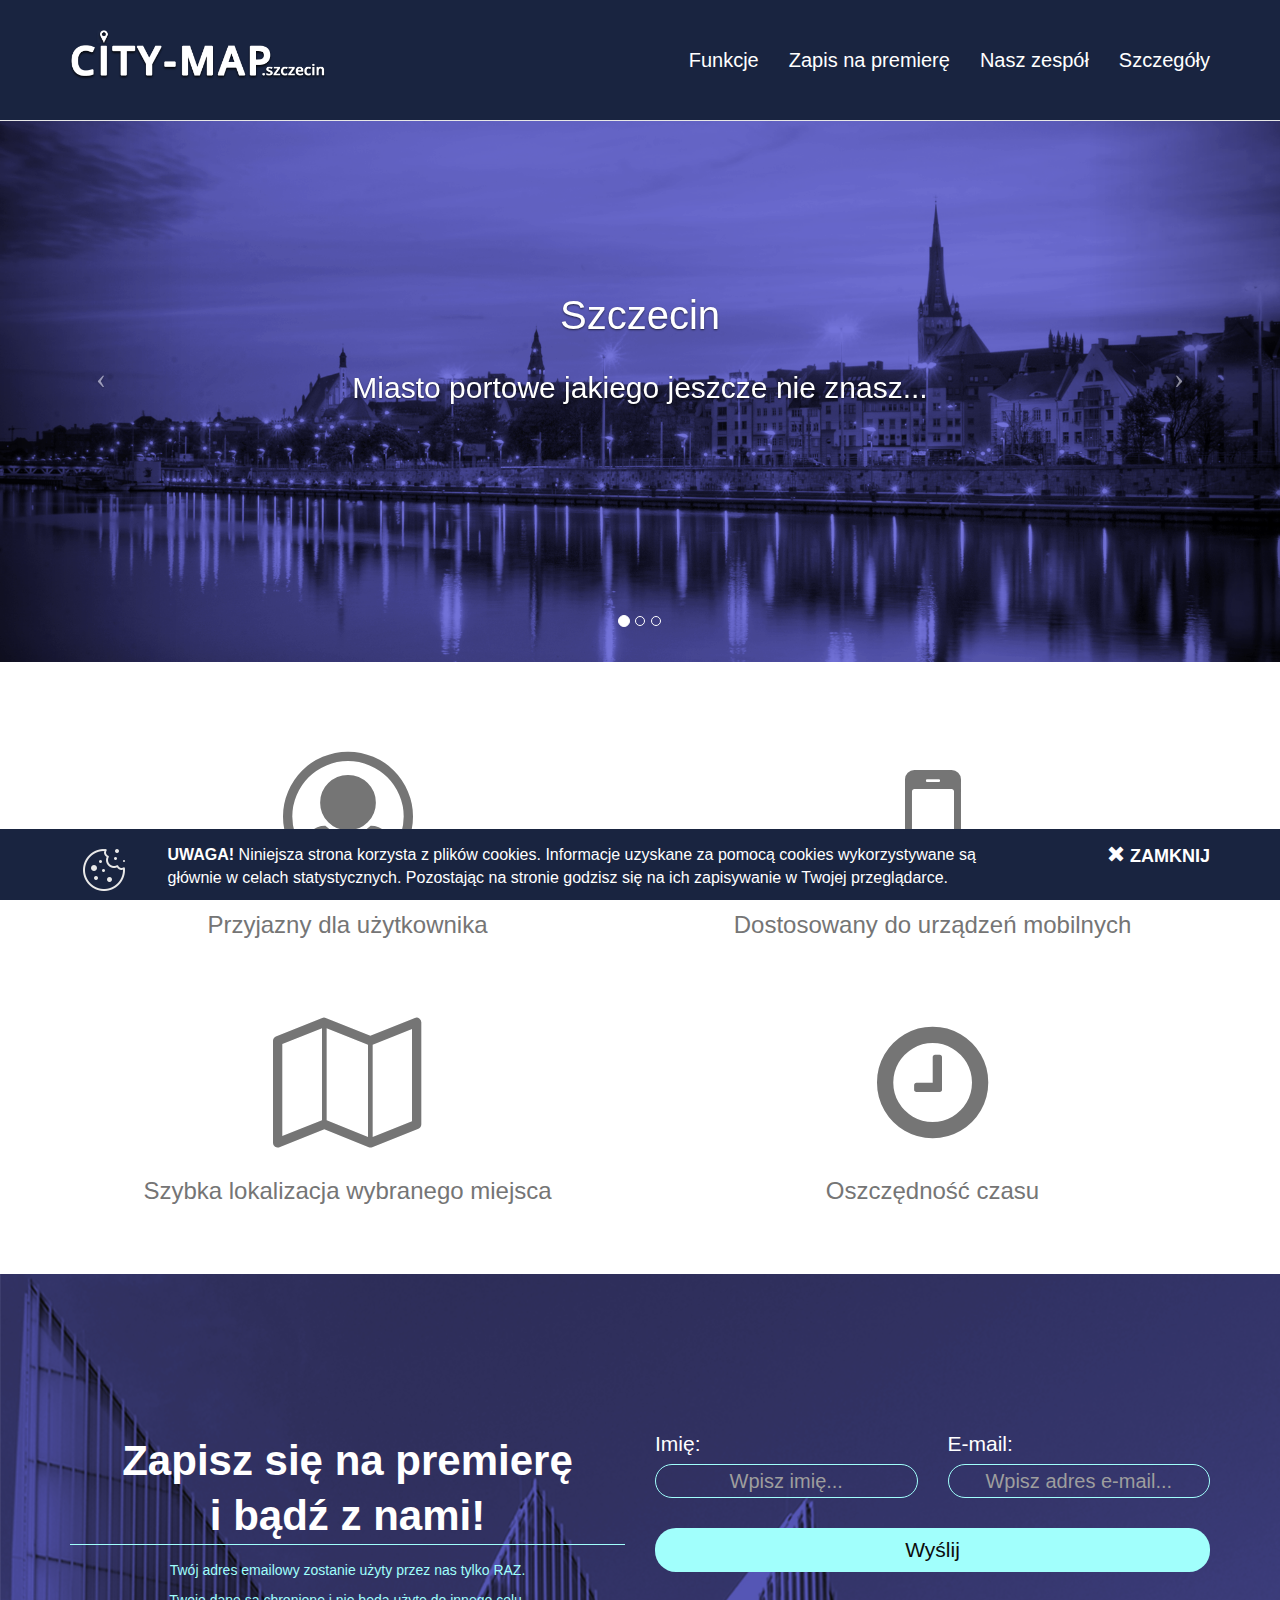
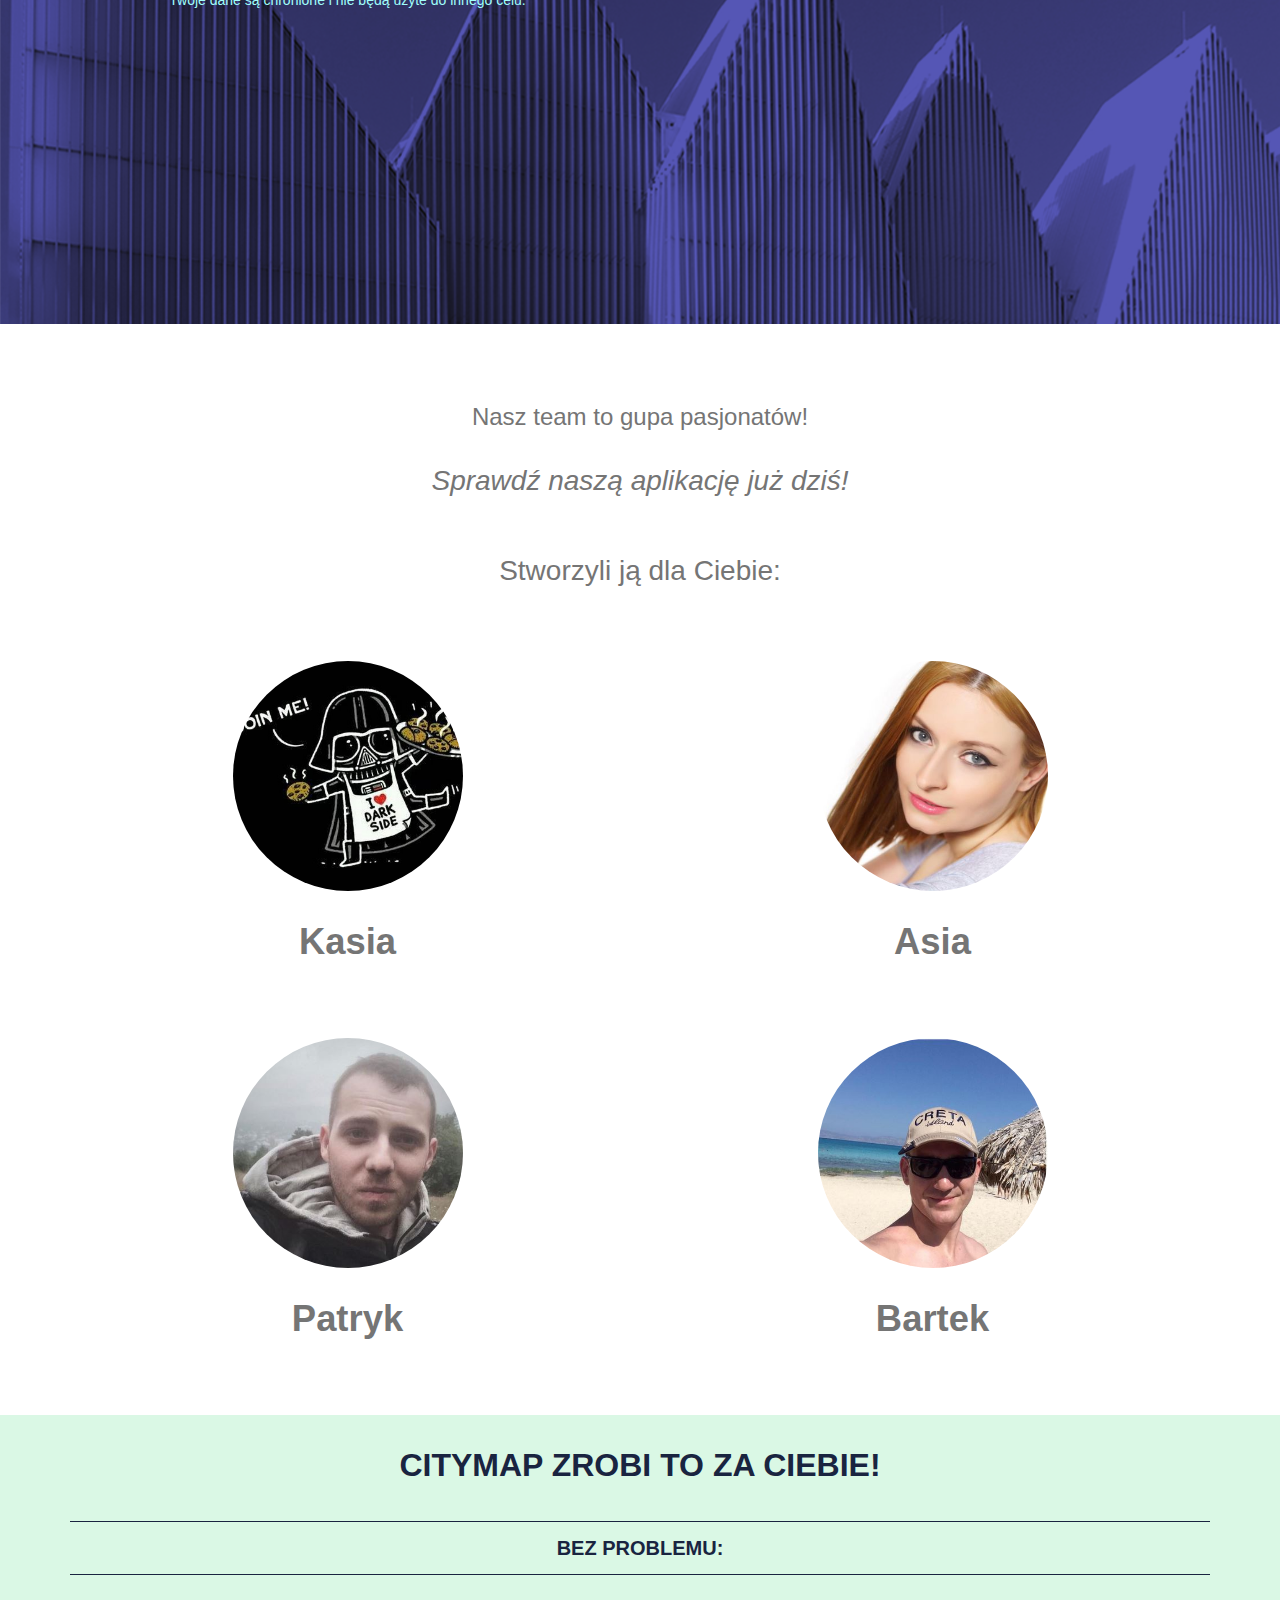
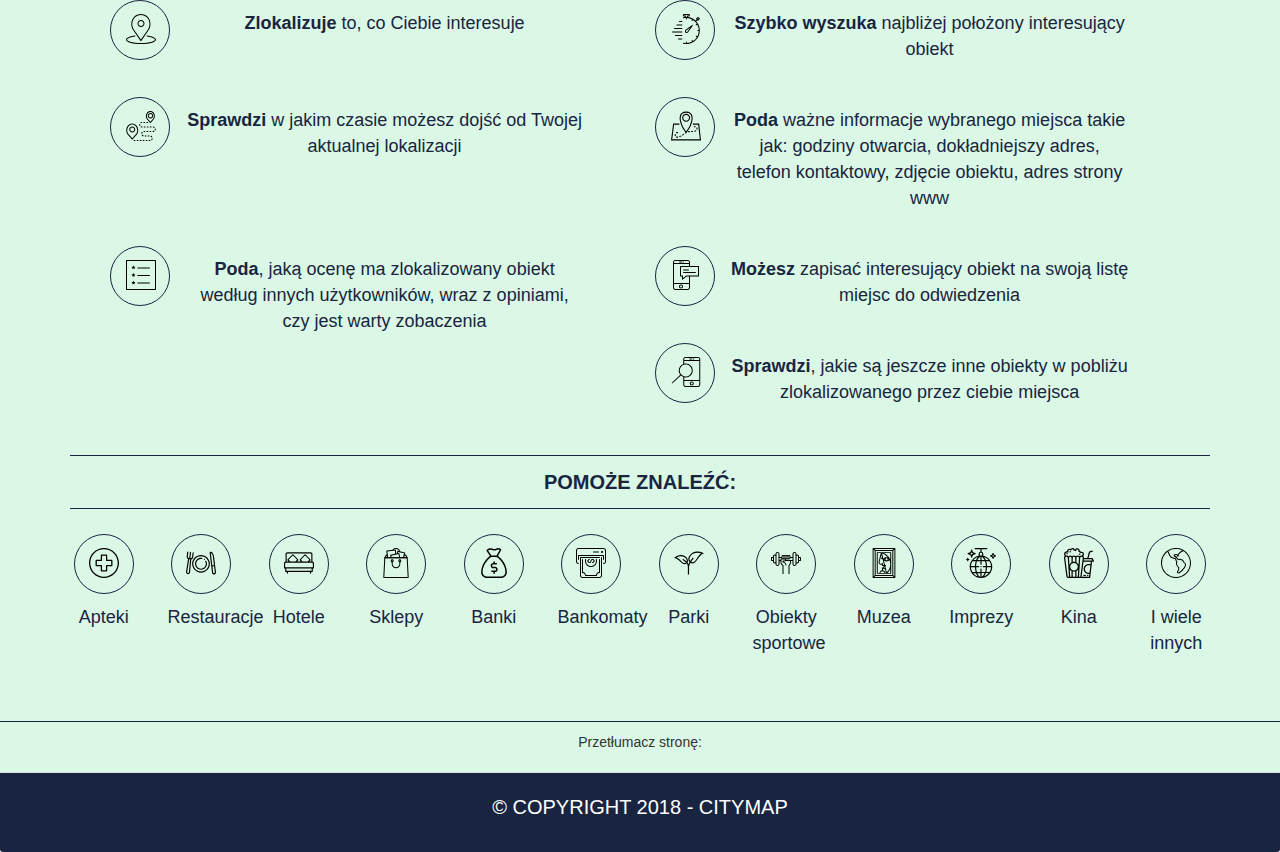
==== commit 284fb507: "Merge branch 'develop' into feature-slider" ====
--- a/index.html
+++ b/index.html
@@ -9,67 +9,94 @@
     <link href="https://fonts.googleapis.com/css?family=Pontano+Sans" rel="stylesheet">
     <link rel="stylesheet" href="css/font-awesome-animation.min.css">
     <link rel="stylesheet" href="https://cdnjs.cloudflare.com/ajax/libs/font-awesome/4.7.0/css/font-awesome.min.css">
+    <title>City Map</title>
     <link rel="shortcut icon" href="images/favicon-icon-36x36.png">
     <!-- DODANO SKRYPT JQUERRY -->
     <script src="http://code.jquery.com/jquery-1.9.1.min.js"></script>
     <!-- DODANO SKRYPT DO SCROLLUPA -->
     <script type="text/javascript" src="js/scroll.js"></script>
-    <title>City Map</title>
     <!-- DODANO SKRYPT DO CIASTECZEK -->
     <script type="text/javascript" src="js/cookie-info.js"></script>
 </head>
 <body>
-    <header>
-        <!-------------------------------------------------------------------------------->
-        <!------------------------------Przyklejona nawigacja----------------------------->
-        <!-------------------------------------------------------------------------------->
-        <nav class="navbar navbar-default navbar-fixed-top">
-            <div class="container">
-                <div class="navbar-header">
-                    <button type="button" class="navbar-toggle collapsed" data-toggle="collapse" data-target="#bs-example-navbar-collapse-1" aria-expanded="false">
-                        <span class="sr-only">Toggle navigation</span>
-                        <span class="icon-bar"></span>
-                        <span class="icon-bar"></span>
-                        <span class="icon-bar"></span>
-                    </button>
-                    <a class="navbar-brand" href="#sneak-peak">
-                        <img alt="logo" class="logo" src="images/City_map_logo_napis.png">
-                    </a>
-                </div>
-                <div class="collapse navbar-collapse" id="bs-example-navbar-collapse-1">
-                    <ul class="nav navbar-nav navbar-right">
-                        <li>
-                            <a href="#product-info">Funkcje</a>
-                        </li>
-                        <li>
-                            <a href="#form">Zapis na premierę</a>
-                        </li>
-                        <li>
-                            <a href="#team">Nasz zespół</a>
-                        </li>
-                        <li>
-                            <a href="#details">Szczegóły</a>
-                        </li>
-                    </ul>
-                </div>
-            </div>
-        </nav>
-    </header>
+<header>
+    <!-------------------------------------------------------------------------------->
+    <!------------------------------Przyklejona nawigacja----------------------------->
+    <!-------------------------------------------------------------------------------->
+    <nav class="navbar navbar-default navbar-fixed-top">
+        <div class="container">
+            <div class="navbar-header">
+                <button type="button" class="navbar-toggle collapsed" data-toggle="collapse" data-target="#bs-example-navbar-collapse-1" aria-expanded="false">
+                    <span class="sr-only">Toggle navigation</span>
+                    <span class="icon-bar"></span>
+                    <span class="icon-bar"></span>
+                    <span class="icon-bar"></span>
+                </button>
+                <a class="navbar-brand" href="#sneak-peak">
+                    <img alt="logo" class="logo" src="images/City_map_logo_napis.png">
+                </a>
+            </div>
+            <div class="collapse navbar-collapse" id="bs-example-navbar-collapse-1">
+                <ul class="nav navbar-nav navbar-right">
+                    <li>
+                        <a href="#product-info">Funkcje</a>
+                    </li>
+                    <li>
+                        <a href="#form">Zapis na premierę</a>
+                    </li>
+                    <li>
+                        <a href="#team">Nasz zespół</a>
+                    </li>
+                    <li>
+                        <a href="#details">Szczegóły</a>
+                    </li>
+                </ul>
+            </div>
+        </div>
+    </nav>
+</header>
 <!-------------------------------------------------------------------------------->
 <!----------------------------------Zajawka--------------------------------------->
 <!-------------------------------------------------------------------------------->
 <section id="sneak-peak">
-    <div class="feature-z">
-        <img src="images/zajawka2_kom.png" alt="" class="feature-z-phones">
-        <img src="images/zajawka2_Desktop.png" alt="" class="feature-z-desktop">
-        <img src="images/zajawka2_tablet.png" alt="" class="feature-z-tablet">
-    </div>
-    <div class="container feature-z-2">
-        <div class="row">
-            <p class="col-xs-12 col-md-6 col-lg-6">Z CityMap zobaczysz Szczecin jakiego jeszcze nie znałeś. </p>
-            <p class="col-xs-12 col-md-6 col-lg-6">Pozwól nam pokazać Ci jak sprawnie, szybko i w jednym miejscu znaleźć to czego szukasz w naszym pięknym portowym mieście.</p>
-            <p><a href="#form">Zapisy na premierę <i class="fas fa-angle-double-down"></i> </a></p>
-        </div>
+    <div id="carousel-example-generic2" class="carousel slide" data-ride="carousel" data-type="multi" data-interval="4000" data-pause="hover">
+        <ol class="carousel-indicators">
+            <li data-target="#carousel-example-generic2" data-slide-to="0" class="active"></li>
+            <li data-target="#carousel-example-generic2" data-slide-to="1"></li>
+            <li data-target="#carousel-example-generic2" data-slide-to="2"></li>
+        </ol>
+        <div class="carousel-inner ">
+            <div class="item active">
+                <img src="./images/slider_img_1.png" alt="">
+                <!-- Opis slajdu -->
+                <div class="carousel-caption">
+                    <h3>Szczecin</h3>
+                    <p>Miasto portowe jakiego jeszcze nie znasz...</p>
+                </div>
+            </div>
+            <div class="item">
+                <img src="./images/slider_img_2.png" alt="">
+                
+                <div class="carousel-caption">
+                    <h3>Chcesz dobrze spędzić czas?</h3>
+                    <p>To nie problem! Sprawdź co się dzieje na zamku dzięki naszej aplikacji</p>
+                </div>
+            </div>
+            <div class="item">
+                <img src="./images/slider_img_3.png" alt="">
+                
+                <div class="carousel-caption">
+                    <h3>Masz ochotę na paprykarz? Ale nie wiesz gdzie zjeść?</h3>
+                    <p>Zapisz się na premierę - ściągnij aplikację i korzystaj!</p>
+                </div>
+            </div>
+        </div>
+        <a class="left carousel-control" href="#carousel-example-generic2" data-slide="prev">
+            <span class="icon-prev"></span>
+        </a>
+        <a class="right carousel-control" href="#carousel-example-generic2" data-slide="next">
+            <span class="icon-next"></span>
+        </a>
     </div>
 </section>
 <!-------------------------------------------------------------------------------->
@@ -77,26 +104,26 @@
 <!-------------------------------------------------------------------------------->
 <section id="product-info">
     <div class="feature-product-info">
-      <div class="container">
-       <div class="row">
-           <div class="col-lg-3 col-md-3 col-sm-6 ">
-               <i class="fa fa-user-circle-o faa-tada animated-hover " aria-hidden="true"></i>
-               <h3>Przyjazny dla użytkownika </h3>
-           </div>
-           <div class="col-lg-3 col-md-3 col-sm-6 ">
-               <i class="fa fa-mobile faa-tada animated-hover " aria-hidden="true"></i>
-               <h3>Dostosowany do urządzeń mobilnych</h3>
-           </div>
-           <div class="col-lg-3 col-md-3 col-sm-6 ">
-               <i class="fa fa-map-o faa-tada animated-hover " aria-hidden="true"></i>
-               <h3>Szybka lokalizacja wybranego miejsca</h3>
-           </div>
-           <div class="col-lg-3 col-md-3 col-sm-6 ">
-               <i class="fa fa-clock-o faa-tada animated-hover " aria-hidden="true"></i>
-               <h3>Oszczędność czasu</h3>
-           </div>
-        </div>
-      </div>
+        <div class="container">
+            <div class="row">
+                <div class="col-lg-3 col-md-3 col-sm-6 ">
+                    <i class="fa fa-user-circle-o faa-tada animated-hover " aria-hidden="true"></i>
+                    <h3>Przyjazny dla użytkownika </h3>
+                </div>
+                <div class="col-lg-3 col-md-3 col-sm-6 ">
+                    <i class="fa fa-mobile faa-tada animated-hover " aria-hidden="true"></i>
+                    <h3>Dostosowany do urządzeń mobilnych</h3>
+                </div>
+                <div class="col-lg-3 col-md-3 col-sm-6 ">
+                    <i class="fa fa-map-o faa-tada animated-hover " aria-hidden="true"></i>
+                    <h3>Szybka lokalizacja wybranego miejsca</h3>
+                </div>
+                <div class="col-lg-3 col-md-3 col-sm-6 ">
+                    <i class="fa fa-clock-o faa-tada animated-hover " aria-hidden="true"></i>
+                    <h3>Oszczędność czasu</h3>
+                </div>
+            </div>
+        </div>
     </div>
 </section>
 <!-------------------------------------------------------------------------------->
@@ -108,7 +135,7 @@
             <div class="col-xs-12 col-sm-12 col-md-6">
                 <h2>Zapisz się na premierę
                     <br>
-                i bądź z nami!</h2>
+                    i bądź z nami!</h2>
                 <p>Twój adres emailowy zostanie użyty przez nas tylko RAZ.</p>
                 <p>Twoje dane są chronione i nie będą użyte do innego celu.</p>
             </div>
@@ -130,233 +157,236 @@
         </div>
     </div>
 </section>
-    <!-------------------------------------------------------------------------------->
-    <!-------------------------------Info o zespole----------------------------------->
-    <!-------------------------------------------------------------------------------->
-    <section id="team">
-        <div class="asiacontainer text-center">
-            <h3>Nasz team to gupa pasjonatów!</h3>
-            <p>
-                <em>Sprawdź naszą aplikację już dziś!</em>
-            </p>
-            <br>
-            <p>Stworzyli ją dla Ciebie:</p>
-        </div>
+<!-------------------------------------------------------------------------------->
+<!-------------------------------Info o zespole----------------------------------->
+<!-------------------------------------------------------------------------------->
+<section id="team">
+    <div class="asiacontainer text-center">
+        <h3>Nasz team to gupa pasjonatów!</h3>
+        <p>
+            <em>Sprawdź naszą aplikację już dziś!</em>
+        </p>
+        <br>
+        <p>Stworzyli ją dla Ciebie:</p>
+    </div>
 
-        <section class="container text-center sec-title text-center wow fadeInUp animated">
-            <div class="row equal teampart">
+    <section class="container text-center sec-title text-center wow fadeInUp animated">
+        <div class="row equal teampart">
 
-                <div class="col-lg-3 col-md-3 col-sm-6 col-xs-12 member">
-                    <div id="flip-container">
-                        <div id="flip-card" class="shadow">
-                            <div class="front face">
-                                <img src="images/Kasia.jpg" class="img-circle team" alt="Random Name" width="255" height="255">
-                            </div>
-                            <div class=" img-circle back face center ">
+            <div class="col-lg-3 col-md-3 col-sm-6 col-xs-12 member">
+                <div id="flip-container">
+                    <div id="flip-card" class="shadow">
+                        <div class="front face">
+                            <img src="images/Kasia.jpg" class="img-circle team" alt="Random Name" width="255" height="255">
+                        </div>
+                        <div class=" img-circle back face center ">
 
-                                <a href="https://github.com/katarzyna-stepczynska" target="_blank">
-                                    <button type="button" class="btn btn-default">
-                                        <span class="fa fa-github"></span>
-                                    </button>
-                                </a>
-                                <a href="https://www.linkedin.com/in/katarzynastepczynska/" target="_blank">
-                                    <button type="button" class="btn btn-default">
-                                        <span class="fa fa-linkedin-square"></span>
-                                    </button>
-                                </a>
-                                <a href="https://www.linkedin.com/in/katarzynastepczynska/" target="_blank">
-                                    <button type="button" class="btn btn-default">
-                                        <span class="fa fa-user"></span>
-                                    </button>
-                                </a>
-                            </div>
+                            <a href="https://github.com/katarzyna-stepczynska" target="_blank">
+                                <button type="button" class="btn btn-default">
+                                    <span class="fa fa-github"></span>
+                                </button>
+                            </a>
+                            <a href="https://www.linkedin.com/in/katarzynastepczynska/" target="_blank">
+                                <button type="button" class="btn btn-default">
+                                    <span class="fa fa-linkedin-square"></span>
+                                </button>
+                            </a>
+                            <a href="https://www.linkedin.com/in/katarzynastepczynska/" target="_blank">
+                                <button type="button" class="btn btn-default">
+                                    <span class="fa fa-user"></span>
+                                </button>
+                            </a>
                         </div>
                     </div>
-                    <p class="text-center namepadding">
-                        <strong>Kasia</strong>
-                </div>
-                <div class="col-lg-3 col-md-3 col-sm-6 col-xs-12 member">
-                    <div id="flip-container">
-                        <div id="flip-card" class="shadow">
-                            <div class="front face">
-                                <img src="images/Asia.jpg" class="img-circle team" alt="Random Name" width="255" height="255">
-                            </div>
-                            <div class="img-circle back face center">
-                                <a href="https://github.com/JoannaDS" target="_blank">
-                                    <button type="button" class="btn btn-default">
-                                        <span class="fa fa-github"></span>
-                                    </button>
-                                </a>
-                                <a href="https://www.linkedin.com/in/joanna-dabrowska-slaby-bb2723ab/" target="_blank">
-                                    <button type="button" class="btn btn-default">
-                                        <span class="fa fa-linkedin-square"></span>
-                                    </button>
-                                </a>
-                                <a href="https://www.linkedin.com/in/joanna-dabrowska-slaby-bb2723ab/" target="_blank">
-                                    <button type="button" class="btn btn-default">
-                                        <span class="fa fa-user"></span>
-                                    </button>
-                                </a>
-                            </div>
+                </div>
+                <p class="text-center namepadding">
+                    <strong>Kasia</strong>
+            </div>
+            <div class="col-lg-3 col-md-3 col-sm-6 col-xs-12 member">
+                <div id="flip-container">
+                    <div id="flip-card" class="shadow">
+                        <div class="front face">
+                            <img src="images/Asia.jpg" class="img-circle team" alt="Random Name" width="255" height="255">
+                        </div>
+                        <div class="img-circle back face center">
+                            <a href="https://github.com/JoannaDS" target="_blank">
+                                <button type="button" class="btn btn-default">
+                                    <span class="fa fa-github"></span>
+                                </button>
+                            </a>
+                            <a href="https://www.linkedin.com/in/joanna-dabrowska-slaby-bb2723ab/" target="_blank">
+                                <button type="button" class="btn btn-default">
+                                    <span class="fa fa-linkedin-square"></span>
+                                </button>
+                            </a>
+                            <a href="https://www.linkedin.com/in/joanna-dabrowska-slaby-bb2723ab/" target="_blank">
+                                <button type="button" class="btn btn-default">
+                                    <span class="fa fa-user"></span>
+                                </button>
+                            </a>
                         </div>
                     </div>
-                    <p class="text-center namepadding">
-                        <strong>Asia</strong>
-                </div>
-                <div class="col-lg-3 col-md-3 col-sm-6 col-xs-12 member">
-                    <div id="flip-container">
-                        <div id="flip-card" class="shadow">
-                            <div class="front face">
-                                <img src="images/Patryk.jpg" class="img-circle team" alt="Random Name" width="255" height="255">
-                            </div>
-                            <div class="img-circle back face center">
-                                <a href="https://github.com/patrykmielcarz" target="_blank">
-                                    <button type="button" class="btn btn-default">
-                                        <span class="fa fa-github"></span>
-                                    </button>
-                                </a>
-                                <a href="https://github.com/patrykmielcarz" target="_blank">
-                                    <button type="button" class="btn btn-default">
-                                        <span class="fa fa-linkedin-square"></span>
-                                    </button>
-                                </a>
-                                <a href="https://github.com/patrykmielcarz" target="_blank">
-                                    <button type="button" class="btn btn-default">
-                                        <span class="fa fa-user"></span>
-                                    </button>
-                                </a>
-                            </div>
+                </div>
+                <p class="text-center namepadding">
+                    <strong>Asia</strong>
+            </div>
+            <div class="col-lg-3 col-md-3 col-sm-6 col-xs-12 member">
+                <div id="flip-container">
+                    <div id="flip-card" class="shadow">
+                        <div class="front face">
+                            <img src="images/Patryk.jpg" class="img-circle team" alt="Random Name" width="255" height="255">
+                        </div>
+                        <div class="img-circle back face center">
+                            <a href="https://github.com/patrykmielcarz" target="_blank">
+                                <button type="button" class="btn btn-default">
+                                    <span class="fa fa-github"></span>
+                                </button>
+                            </a>
+                            <a href="https://github.com/patrykmielcarz" target="_blank">
+                                <button type="button" class="btn btn-default">
+                                    <span class="fa fa-linkedin-square"></span>
+                                </button>
+                            </a>
+                            <a href="https://github.com/patrykmielcarz" target="_blank">
+                                <button type="button" class="btn btn-default">
+                                    <span class="fa fa-user"></span>
+                                </button>
+                            </a>
                         </div>
                     </div>
-                    <p class="text-center namepadding">
-                        <strong>Patryk</strong>
-                </div>
-                <div class="col-lg-3 col-md-3 col-sm-6 col-xs-12 member">
-                    <div id="flip-container">
-                        <div id="flip-card" class="shadow">
-                            <div class="front face">
-                                <img src="images/Bartek.jpg" class="img-circle team" alt="Random Name" width="255" height="255">
-                            </div>
-                            <div class="img-circle back face center">
-                                <a href="https://github.com/BartoszSierakowski" target="_blank">
-                                    <button type="button" class="btn btn-default">
-                                        <span class="fa fa-github"></span>
-                                    </button>
-                                </a>
-                                <a href="https://www.linkedin.com/in/bartosz-sierakowski-281445101/" target="_blank">
-                                    <button type="button" class="btn btn-default">
-                                        <span class="fa fa-linkedin-square"></span>
-                                    </button>
-                                </a>
-                                <a href="https://www.linkedin.com/in/bartosz-sierakowski-281445101/" target="_blank">
-                                    <button type="button" class="btn btn-default">
-                                        <span class="fa fa-user"></span>
-                                    </button>
-                                </a>
-                            </div>
+                </div>
+                <p class="text-center namepadding">
+                    <strong>Patryk</strong>
+            </div>
+            <div class="col-lg-3 col-md-3 col-sm-6 col-xs-12 member">
+                <div id="flip-container">
+                    <div id="flip-card" class="shadow">
+                        <div class="front face">
+                            <img src="images/Bartek.jpg" class="img-circle team" alt="Random Name" width="255" height="255">
+                        </div>
+                        <div class="img-circle back face center">
+                            <a href="https://github.com/BartoszSierakowski" target="_blank">
+                                <button type="button" class="btn btn-default">
+                                    <span class="fa fa-github"></span>
+                                </button>
+                            </a>
+                            <a href="https://www.linkedin.com/in/bartosz-sierakowski-281445101/" target="_blank">
+                                <button type="button" class="btn btn-default">
+                                    <span class="fa fa-linkedin-square"></span>
+                                </button>
+                            </a>
+                            <a href="https://www.linkedin.com/in/bartosz-sierakowski-281445101/" target="_blank">
+                                <button type="button" class="btn btn-default">
+                                    <span class="fa fa-user"></span>
+                                </button>
+                            </a>
                         </div>
                     </div>
-                    <p class="text-center namepadding">
-                        <strong>Bartek</strong>
-                </div>
+                </div>
+                <p class="text-center namepadding">
+                    <strong>Bartek</strong>
+            </div>
 
-            </div>
-        </section>
+        </div>
     </section>
+</section>
 <!-------------------------------------------------------------------------------->
 <!-------------------------Dodatkowe info o produkcie----------------------------->
 <!-------------------------------------------------------------------------------->
 <section id="details">
     <div class="container">
+        <div class="row">
             <div class="main-title">
                 <h1>CityMap zrobi to za Ciebie!</h1>
             </div>
             <div class="title">
                 <h2>Bez problemu:</h2>
             </div>
-        <div class="function">
-            <div class="box col-lg-6 col-md-6 col-sm-12 col-xs-12">
-                <div class="icon col-sm-2"><span><img class="image-icon" src="images/svg/placeholder.svg"></span></div>
-                <div class="icon-text col-sm-10"><p><strong>Zlokalizuje</strong> to, co Ciebie interesuje</p></div>
-            </div>
-            <div class="box col-lg-6 col-md-6 col-sm-12 col-xs-12">
-                <div class="icon col-sm-2"><span><img class="image-icon" src="images/svg/stopwatch-4.svg"></span></div>
-                <div class="icon-text col-sm-10"><p><strong>Szybko wyszuka</strong> najbliżej położony interesujący obiekt</p></div>
-            </div>
-            <div class="box col-lg-6 col-md-6 col-sm-12 col-xs-12">
-                <div class="icon col-sm-2"><span><img class="image-icon" src="images/svg/route.svg"></span></div>
-                <div class="icon-text col-sm-10"><p><strong>Sprawdzi</strong> w jakim czasie możesz dojść od Twojej aktualnej lokalizacji</p></div>
-            </div>
-            <div class="box col-lg-6 col-md-6 col-sm-12 col-xs-12">
-                <div class="icon col-sm-2"><span><img class="image-icon" src="images/svg/map-location.svg"></span></div>
-                <div class="icon-text col-sm-10"><p><strong>Poda</strong> ważne informacje wybranego miejsca takie jak: godziny otwarcia, dokładniejszy adres, telefon kontaktowy, zdjęcie obiektu, adres strony www</p></div>
-            </div>
-            <div class="box col-lg-6 col-md-6 col-sm-12 col-xs-12">
-                <div class="icon col-sm-2"><span><img class="image-icon" src="images/svg/list-1.svg"></span></div>
-                <div class="icon-text col-sm-10"><p><strong>Poda</strong>, jaką ocenę ma zlokalizowany obiekt według innych użytkowników, wraz z opiniami, czy jest warty zobaczenia</p></div>
-            </div>
-            <div class="box col-lg-6 col-md-6 col-sm-12 col-xs-12">
-                <div class="icon col-sm-2"><span><img class="image-icon" src="images/svg/smartphone-10.svg"></span></div>
-                <div class="icon-text col-sm-10"><p><strong>Możesz</strong> zapisać interesujący obiekt na swoją listę miejsc do odwiedzenia</p></div>
-            </div>
-            <div class="box col-lg-6 col-md-6 col-sm-12 col-xs-12">
-                <div class="icon col-sm-2"><span><img class="image-icon" src="images/svg/smartphone-11.svg"></span></div>
-                <div class="icon-text col-sm-10"><p><strong>Sprawdzi</strong>, jakie są jeszcze inne obiekty w pobliżu zlokalizowanego przez ciebie miejsca</p></div>
-            </div>
-        </div>
-        </div>
+            <div class="function">
+                <div class="box col-lg-6 col-md-6 col-sm-12 col-xs-12">
+                    <div class="icon col-sm-2"><span><img class="image-icon" src="images/svg/placeholder.svg"></span></div>
+                    <div class="icon-text col-sm-10"><p><strong>Zlokalizuje</strong> to, co Ciebie interesuje</p></div>
+                </div>
+                <div class="box col-lg-6 col-md-6 col-sm-12 col-xs-12">
+                    <div class="icon col-sm-2"><span><img class="image-icon" src="images/svg/stopwatch-4.svg"></span></div>
+                    <div class="icon-text col-sm-10"><p><strong>Szybko wyszuka</strong> najbliżej położony interesujący obiekt</p></div>
+                </div>
+                <div class="box col-lg-6 col-md-6 col-sm-12 col-xs-12">
+                    <div class="icon col-sm-2"><span><img class="image-icon" src="images/svg/route.svg"></span></div>
+                    <div class="icon-text col-sm-10"><p><strong>Sprawdzi</strong> w jakim czasie możesz dojść od Twojej aktualnej lokalizacji</p></div>
+                </div>
+                <div class="box col-lg-6 col-md-6 col-sm-12 col-xs-12">
+                    <div class="icon col-sm-2"><span><img class="image-icon" src="images/svg/map-location.svg"></span></div>
+                    <div class="icon-text col-sm-10"><p><strong>Poda</strong> ważne informacje wybranego miejsca takie jak: godziny otwarcia, dokładniejszy adres, telefon kontaktowy, zdjęcie obiektu, adres strony www</p></div>
+                </div>
+                <div class="box col-lg-6 col-md-6 col-sm-12 col-xs-12">
+                    <div class="icon col-sm-2"><span><img class="image-icon" src="images/svg/list-1.svg"></span></div>
+                    <div class="icon-text col-sm-10"><p><strong>Poda</strong>, jaką ocenę ma zlokalizowany obiekt według innych użytkowników, wraz z opiniami, czy jest warty zobaczenia</p></div>
+                </div>
+                <div class="box col-lg-6 col-md-6 col-sm-12 col-xs-12">
+                    <div class="icon col-sm-2"><span><img class="image-icon" src="images/svg/smartphone-10.svg"></span></div>
+                    <div class="icon-text col-sm-10"><p><strong>Możesz</strong> zapisać interesujący obiekt na swoją listę miejsc do odwiedzenia</p></div>
+                </div>
+                <div class="box col-lg-6 col-md-6 col-sm-12 col-xs-12">
+                    <div class="icon col-sm-2"><span><img class="image-icon" src="images/svg/smartphone-11.svg"></span></div>
+                    <div class="icon-text col-sm-10"><p><strong>Sprawdzi</strong>, jakie są jeszcze inne obiekty w pobliżu zlokalizowanego przez ciebie miejsca</p></div>
+                </div>
+            </div>
+        </div>
+        <div class="row">
             <div class="title">
                 <h2>Pomoże znaleźć:</h2>
             </div>
-                <div class="box center col-lg-1 col-md-2 col-sm-4 col-xs-6">
-                    <div class="icon"><span><img class="image-icon" src="images/svg/hospital.svg"></span></div>
-                    <div class="icon-text"><p>Apteki</p></div>
-                </div>
-                <div class="box center col-lg-1 col-md-2 col-sm-4 col-xs-6">
-                    <div class="icon"><span><img class="image-icon" src="images/svg/restaurant.svg"></span></div>
-                    <div class="icon-text"><p>Restauracje</p></div>
-                </div>
-                <div class="box center col-lg-1 col-md-2 col-sm-4 col-xs-6">
-                    <div class="icon"><span><img class="image-icon" src="images/svg/bed.svg"></span></div>
-                    <div class="icon-text"><p>Hotele</p></div>
-                </div>
-                <div class="box center col-lg-1 col-md-2 col-sm-4 col-xs-6">
-                    <div class="icon"><span><img class="image-icon" src="images/svg/shopping-bag.svg"></span></div>
-                    <div class="icon-text"><p>Sklepy</p></div>
-                </div>
-                <div class="box center col-lg-1 col-md-2 col-sm-4 col-xs-6">
-                    <div class="icon"><span><img class="image-icon" src="images/svg/money-bag.svg"></span></div>
-                    <div class="icon-text"><p>Banki</p></div>
-                </div>
-                <div class="box center col-lg-1 col-md-2 col-sm-4 col-xs-6">
-                    <div class="icon"><span><img class="image-icon" src="images/svg/atm.svg"></span></div>
-                    <div class="icon-text"><p>Bankomaty</p></div>
-                </div>
-                <div class="box center col-lg-1 col-md-2 col-sm-4 col-xs-6">
-                    <div class="icon"><span><img class="image-icon" src="images/svg/leaves.svg"></span></div>
-                    <div class="icon-text"><p>Parki</p></div>
-                </div>
-                <div class="box center col-lg-1 col-md-2 col-sm-4 col-xs-6">
-                    <div class="icon"><span><img class="image-icon" src="images/svg/gym.svg"></span></div>
-                    <div class="icon-text"><p>Obiekty sportowe</p></div>
-                </div>
-                <div class="box center col-lg-1 col-md-2 col-sm-4 col-xs-6">
-                    <div class="icon"><span><img class="image-icon" src="images/svg/museum.svg"></span></div>
-                    <div class="icon-text"><p>Muzea</p></div>
-                </div>
-                <div class="box center col-lg-1 col-md-2 col-sm-4 col-xs-6">
-                    <div class="icon"><span><img class="image-icon" src="images/svg/disco-ball.svg"></span></div>
-                    <div class="icon-text"><p>Imprezy</p></div>
-                </div>
-                <div class="box center col-lg-1 col-md-2 col-sm-4 col-xs-6">
-                    <div class="icon"><span><img class="image-icon" src="images/svg/popcorn.svg"></span></div>
-                    <div class="icon-text"><p>Kina</p></div>
-                </div>
-                <div class="box center col-lg-1 col-md-2 col-sm-4 col-xs-6">
-                    <div class="icon"><span><img class="image-icon" src="images/svg/worldwide.svg"></span></div>
-                    <div class="icon-text"><p>I wiele innych</p></div>
-                </div>
-          </div>
+            <div class="box center col-lg-1 col-md-2 col-sm-4 col-xs-6">
+                <div class="icon"><span><img class="image-icon" src="images/svg/hospital.svg"></span></div>
+                <div class="icon-text"><p>Apteki</p></div>
+            </div>
+            <div class="box center col-lg-1 col-md-2 col-sm-4 col-xs-6">
+                <div class="icon"><span><img class="image-icon" src="images/svg/restaurant.svg"></span></div>
+                <div class="icon-text"><p>Restauracje</p></div>
+            </div>
+            <div class="box center col-lg-1 col-md-2 col-sm-4 col-xs-6">
+                <div class="icon"><span><img class="image-icon" src="images/svg/bed.svg"></span></div>
+                <div class="icon-text"><p>Hotele</p></div>
+            </div>
+            <div class="box center col-lg-1 col-md-2 col-sm-4 col-xs-6">
+                <div class="icon"><span><img class="image-icon" src="images/svg/shopping-bag.svg"></span></div>
+                <div class="icon-text"><p>Sklepy</p></div>
+            </div>
+            <div class="box center col-lg-1 col-md-2 col-sm-4 col-xs-6">
+                <div class="icon"><span><img class="image-icon" src="images/svg/money-bag.svg"></span></div>
+                <div class="icon-text"><p>Banki</p></div>
+            </div>
+            <div class="box center col-lg-1 col-md-2 col-sm-4 col-xs-6">
+                <div class="icon"><span><img class="image-icon" src="images/svg/atm.svg"></span></div>
+                <div class="icon-text"><p>Bankomaty</p></div>
+            </div>
+            <div class="box center col-lg-1 col-md-2 col-sm-4 col-xs-6">
+                <div class="icon"><span><img class="image-icon" src="images/svg/leaves.svg"></span></div>
+                <div class="icon-text"><p>Parki</p></div>
+            </div>
+            <div class="box center col-lg-1 col-md-2 col-sm-4 col-xs-6">
+                <div class="icon"><span><img class="image-icon" src="images/svg/gym.svg"></span></div>
+                <div class="icon-text"><p>Obiekty sportowe</p></div>
+            </div>
+            <div class="box center col-lg-1 col-md-2 col-sm-4 col-xs-6">
+                <div class="icon"><span><img class="image-icon" src="images/svg/museum.svg"></span></div>
+                <div class="icon-text"><p>Muzea</p></div>
+            </div>
+            <div class="box center col-lg-1 col-md-2 col-sm-4 col-xs-6">
+                <div class="icon"><span><img class="image-icon" src="images/svg/disco-ball.svg"></span></div>
+                <div class="icon-text"><p>Imprezy</p></div>
+            </div>
+            <div class="box center col-lg-1 col-md-2 col-sm-4 col-xs-6">
+                <div class="icon"><span><img class="image-icon" src="images/svg/popcorn.svg"></span></div>
+                <div class="icon-text"><p>Kina</p></div>
+            </div>
+            <div class="box center col-lg-1 col-md-2 col-sm-4 col-xs-6">
+                <div class="icon"><span><img class="image-icon" src="images/svg/worldwide.svg"></span></div>
+                <div class="icon-text"><p>I wiele innych</p></div>
+            </div>
+        </div>
+    </div>
 </section>
 <!-------------------------------------------------------------------------------->
 <!-------------------------Informacja o ciasteczkach------------------------------>
@@ -375,7 +405,20 @@
                 <a href="javascript:void(0);" id="close-cookie-warn"><span class="glyphicon glyphicon-remove"></span> Zamknij</a></p>
             </div>
         </div>
-   </div>
+    </div>
+</section>
+<!-------------------------------------------------------------------------------->
+<!-----------------------------WIELOJEZYCZNOSC------------------------------------>
+<!-------------------------------------------------------------------------------->
+<section class="translate">
+    <div class="container">
+        <div class="row">
+            <div class="col-xs-12">
+                <p>Przetłumacz stronę:</p>
+                <div class="text-center" id="google-translate-element"></div>
+            </div>
+        </div>
+    </div>
 </section>
 <!-------------------------------------------------------------------------------->
 <!----------------------------------FOOTER---------------------------------------->
@@ -391,6 +434,12 @@
 <span class="scroll-to-top fa fa-arrow-circle-o-up"></span>
 <script src="bootstrap/jquery.min.js"></script>
 <script src="bootstrap/bootstrap.min.js"></script>
+<script type="text/javascript" src="//translate.google.com/translate_a/element.js?cb=googleTranslateElementInit"></script>
+<script>
+    function googleTranslateElementInit() {
+        new google.translate.TranslateElement({pageLanguage: 'pl', includedLanguages: 'en,de,ru,fr', layout: google.translate.TranslateElement.InlineLayout.SIMPLE}, 'google-translate-element');
+    }
+</script>
 <script>
     $(document).ready(function() {
         $('a[href^="#"]').on('click', function(event) {
--- a/css/style.css
+++ b/css/style.css
@@ -1,10 +1,10 @@
 body {
-    padding-top: 88px;
+    padding-top: 65px;
 }
 
 @media all and (min-width: 768px) {
     body {
-        padding-top: 120px;
+        padding-top: 85px;
     }
 }
 
@@ -71,68 +71,22 @@
 /***************************************************************************/
 /*                                zajawka                                  */
 /***************************************************************************/
-.feature-z img {
-    width: 100%;
-}
-
-.feature-z-tablet {
-    display: none;
-}
-
-.feature-z-desktop {
-    display: none;
-}
-
-.feature-z-2 {
-    background-image: url(../images/zajawka2_bg.png);
-    background-repeat: repeat-x;
-    width: 100%;
-}
-
-.feature-z-2 p {
-    text-align: center;
-    font-size: 1.7em;
-    color:white;
-    font-family: "Open Sans";
-    text-shadow: 0px 6px 8.64px rgba(0, 0, 0, 0.86);
-    padding-bottom: 50px;
-}
-
-.feature-z-2 a {
-    border: white solid;
-    box-shadow: 0px 6px 8.64px rgba(0, 0, 0, 0.46);
-    padding: 15px;
-    text-align: center;
-    font-size: 0.8em;
-    color:white;
-    font-family: "Open Sans";
-    margin: 10px;
-    text-shadow: 0px 6px 8.64px rgba(0, 0, 0, 0.86);
-}
-@media all and (min-width: 768px) {
-    .feature-z-tablet {
-        display: block;
-    }
-
-    .feature-z-desktop {
-        display: none;
-    }
-
-    .feature-z-phones {
-        display: none;
-    }
-}
-
-@media all and (min-width: 1280px) {
-    .feature-z-tablet {
-        display: none;
-    }
-    .feature-z-desktop {
-        display: block;
-    }
-    .feature-z-phones {
-        display: none;
-    }
+.carousel-inner img {
+    min-height: 500px;
+    object-fit: cover;
+}
+
+.carousel-caption {
+    width: 100%;
+    color: white;
+    font-size: 30px;
+    font-family: 'Myriad Pro', sans-serif;
+    margin-bottom: 15%;
+    left: 0%;
+}
+
+.carousel-caption h3 {
+    font-size: 40px;
 }
 
 /***************************************************************************/
@@ -280,28 +234,28 @@
     width: 255px;
     height: 255px;
     z-index: 1;
-  }
-  #flip-container {
+}
+#flip-container {
     perspective: 1000;
-  }
-  #flip-card {
+}
+#flip-card {
     width: 100%;
     height: 100%;
     transform-style: preserve-3d;
     transition: all 0.6s linear;
     border-radius: 50%;
-  }
-  #flip-container:hover #flip-card {
+}
+#flip-container:hover #flip-card {
     transform: rotateY(180deg);
- 
-  }
-  .face {
+
+}
+.face {
     position: absolute;
     width: 100%;
     height: 100%;
     backface-visibility: hidden;
-  }
-  .face.back {
+}
+.face.back {
     display: block;
     transform: rotateY(180deg);
     box-sizing: border-box;
@@ -310,8 +264,8 @@
     text-align: center;
     background-color: #aaa;
     padding-top:50px;
-  }
- 
+}
+
 @media (min-width: 992px) and (max-width: 1280px){
     .col-md-3 {
         width: 50%;}
@@ -329,16 +283,16 @@
     padding-bottom: 40px;
 }
 #details .main-title h1 {
-     font-size: 32px;
-     font-family: 'Myriad Pro', sans-serif;
-     text-align: center;
-     margin-top: 30px;
-     font-weight: 600;
-     line-height: 1.3em;
-     padding-bottom: 20px;
-     text-transform: uppercase;
-     color: #192440;
- }
+    font-size: 32px;
+    font-family: 'Myriad Pro', sans-serif;
+    text-align: center;
+    margin-top: 30px;
+    font-weight: 600;
+    line-height: 1.3em;
+    padding-bottom: 20px;
+    text-transform: uppercase;
+    color: #192440;
+}
 #details .title h2 {
     text-align: center;
     margin: 15px;
@@ -362,11 +316,11 @@
     text-align: center;
 }
 /*#details .style1 {*/
-    /*padding: 0;*/
+/*padding: 0;*/
 /*}*/
 /*#details .style1 li {*/
-    /*list-style: none;*/
-    /*border-top: solid 1px lightgray;*/
+/*list-style: none;*/
+/*border-top: solid 1px lightgray;*/
 
 #details .icon {
     border: 1px solid #192440;
@@ -413,11 +367,11 @@
     text-align: center;
 }
 #cookie-warn .cookie-info p{
-     font-size: 16px;
-     color: white;
-     margin-top: 15px;
-     font-family: 'Myriad Pro', sans-serif;
- }
+    font-size: 16px;
+    color: white;
+    margin-top: 15px;
+    font-family: 'Myriad Pro', sans-serif;
+}
 #cookie-warn a{
     float: right;
     color: white;
@@ -440,6 +394,15 @@
     margin-bottom: 5px;
 }
 /***************************************************************************/
+/*                                translate                                */
+/***************************************************************************/
+.translate {
+    background-color: #daf8e5;
+    padding: 10px;
+    text-align: center;
+    border-top: solid 1.5px #192440;
+}
+/***************************************************************************/
 /*                                footer                                   */
 /***************************************************************************/
 .panel-footer {
@@ -450,7 +413,7 @@
 }
 @media all and (min-width: 768px) {
     .panel-footer {
-        padding: 50px;
+        padding: 20px;
     }
 }
 
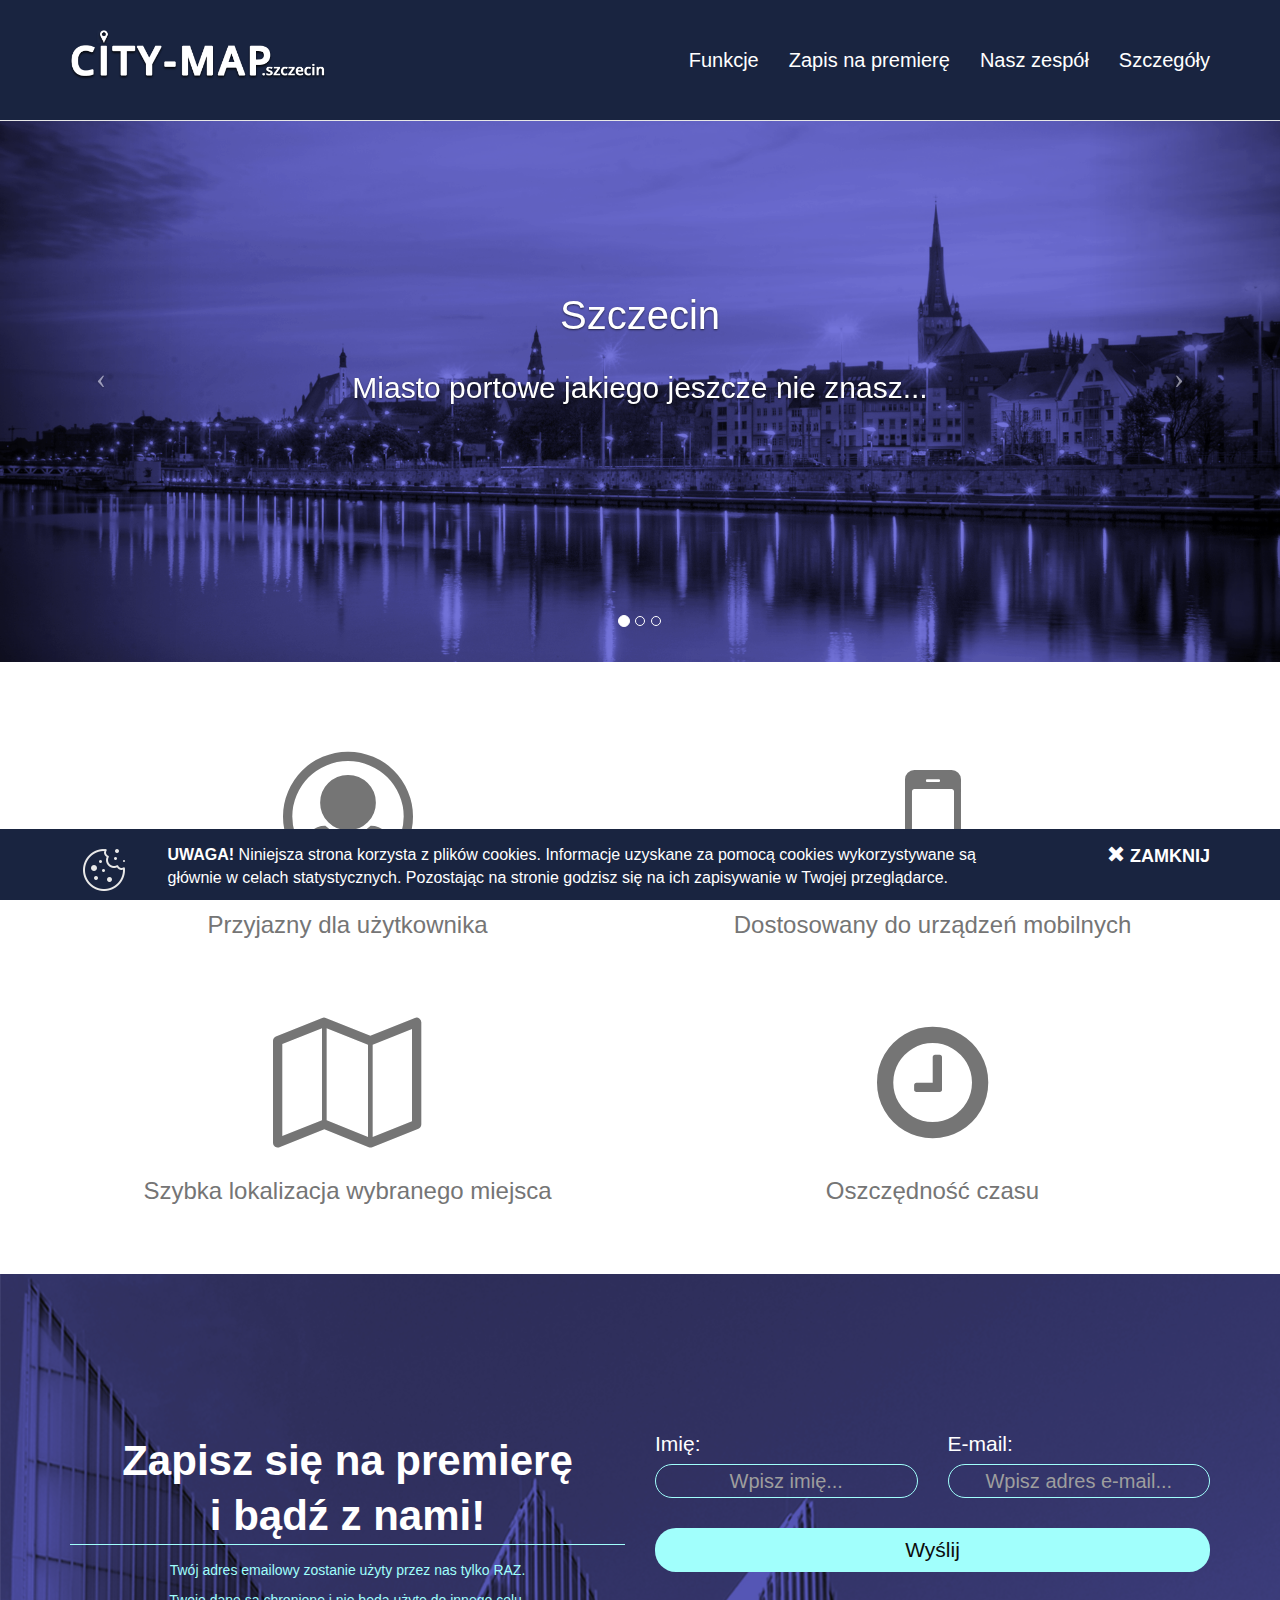
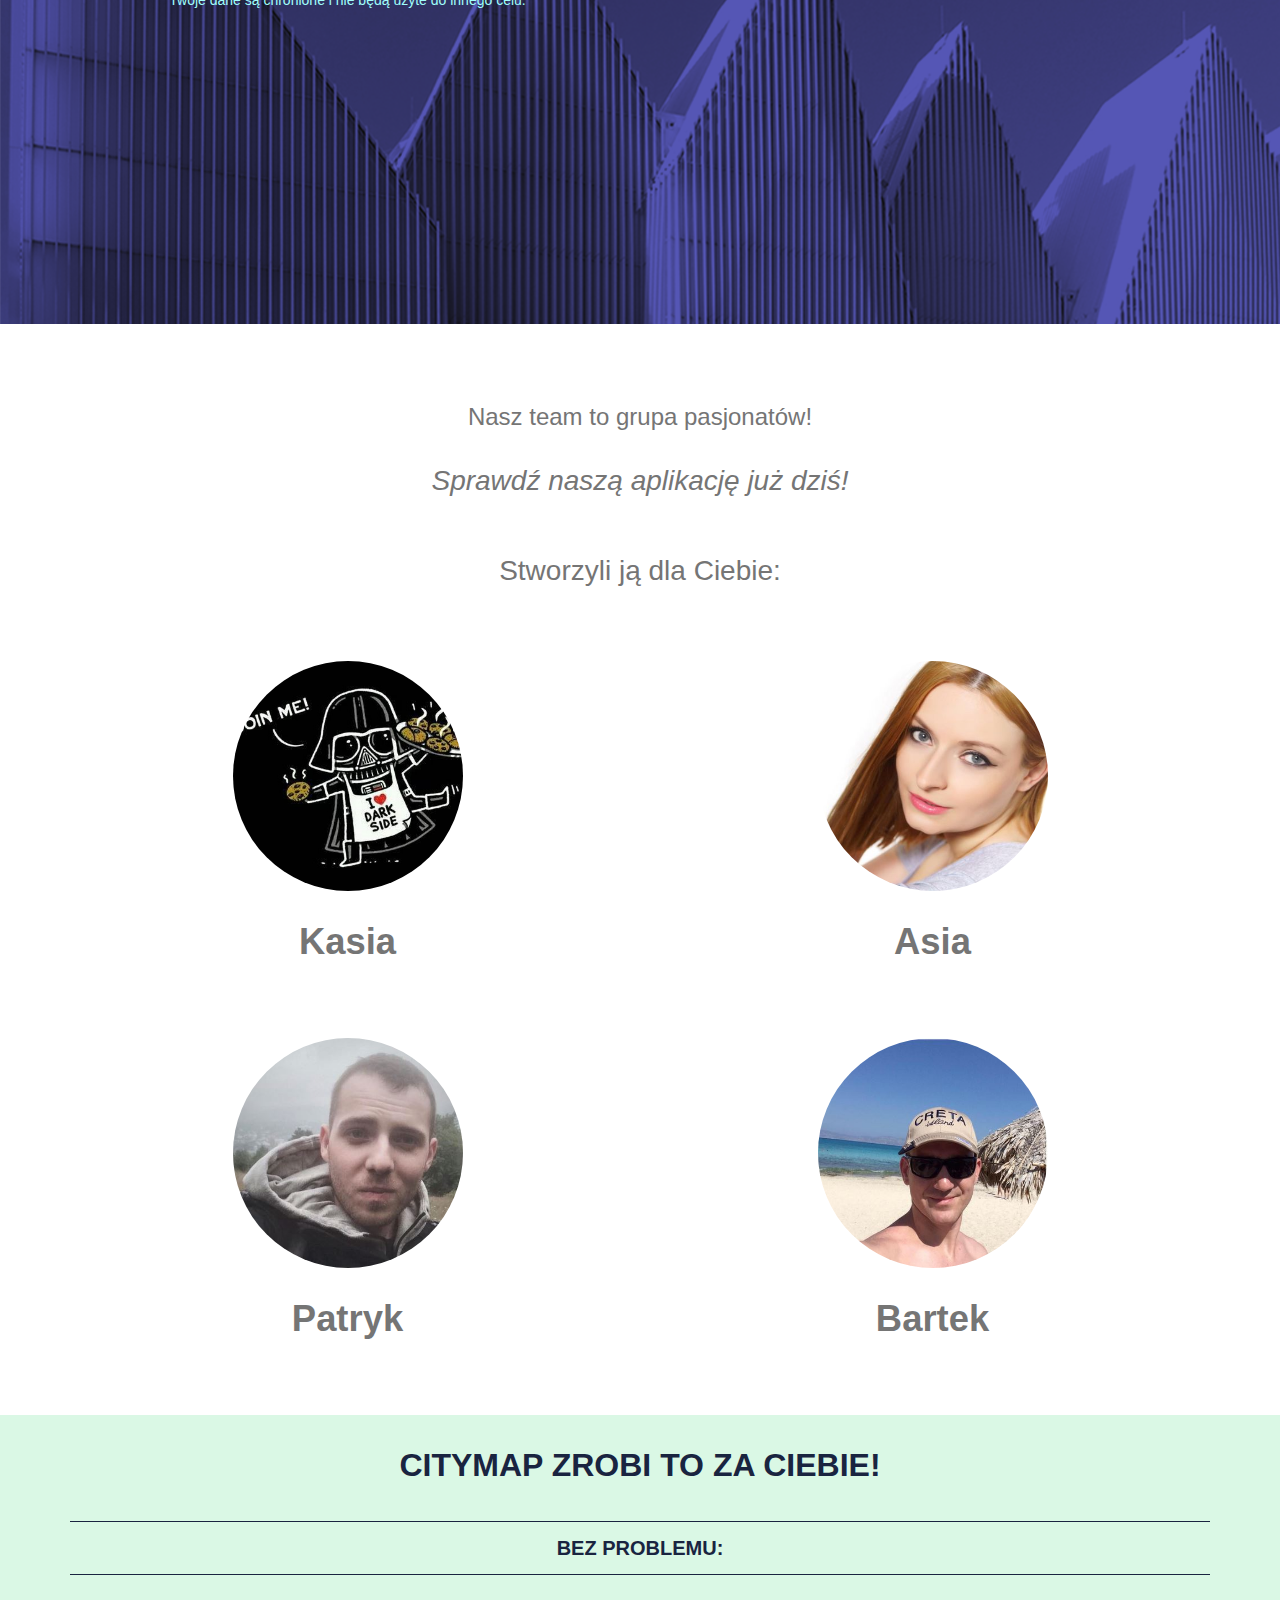
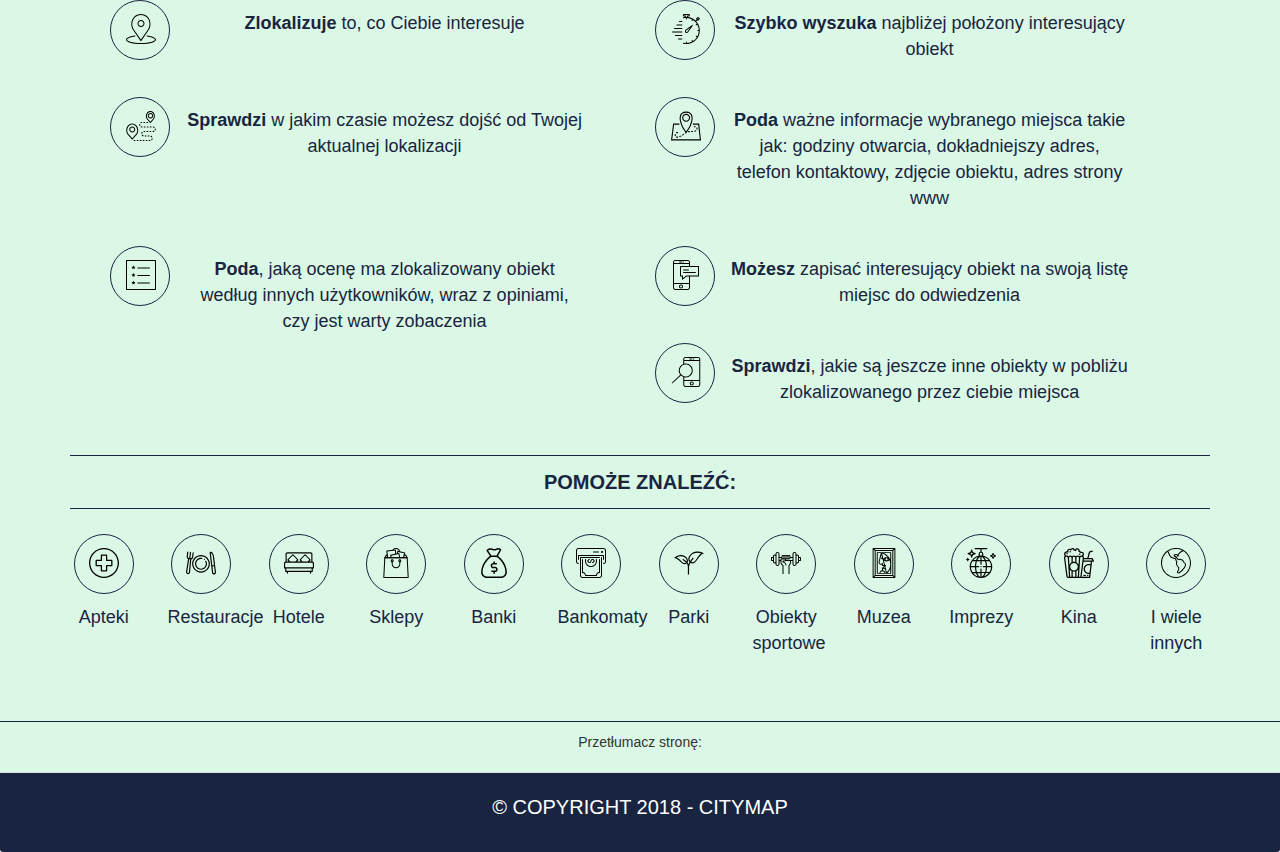
==== commit 6937dbf4: "Added some class" ====
--- a/index.html
+++ b/index.html
@@ -162,7 +162,7 @@
 <!-------------------------------------------------------------------------------->
 <section id="team">
     <div class="asiacontainer text-center">
-        <h3>Nasz team to gupa pasjonatów!</h3>
+        <h3>Nasz team to grupa pasjonatów!</h3>
         <p>
             <em>Sprawdź naszą aplikację już dziś!</em>
         </p>
@@ -453,5 +453,19 @@
         });
     });
 </script>
+<script>
+    $(window).scroll(function(){
+        if($(".navbar").offset().top>50){
+            $(".navbar-fixed-top").addClass("top-nav-collapse");
+        } else {
+            $(".navbar-fixed-top").removeClass("top-nav-collapse");
+        }
+    });
+    $(function(){$(document).on('click','a.page-scroll',function(event){
+        var $anchor=$(this);$('html, body').stop().animate({scrollTop:$($anchor.attr('href')).offset().top},1500,'easeInOutExpo');
+    event.preventDefault();
+    });
+    });
+</script>
 </body>
 </html>--- a/css/style.css
+++ b/css/style.css
@@ -11,7 +11,7 @@
 /***************************************************************************/
 /*                                navi                                     */
 /***************************************************************************/
-.navbar-default {
+.navbar {
     background-color: #192440;
 }
 
@@ -19,17 +19,17 @@
     padding-top: 30px;
 }
 
-.navbar-default .navbar-nav>li>a {
+.navbar .navbar-nav>li>a {
     color: white;
     font-size: 20px;
     padding-top: 50px;
 }
 
-.navbar-default .navbar-nav>li>a:hover {
+.navbar .navbar-nav>li>a:hover {
     color: blue;
 }
 
-.navbar-default .navbar-nav>li>a:focus {
+.navbar .navbar-nav>li>a:focus {
     font-weight: bold;
     color: #9CFFFC;
     text-decoration: underline;
@@ -42,7 +42,7 @@
 }
 
 .logo {
-    height: 25px;
+    height: 30px;
 }
 
 @media all and (min-width: 288px) {
@@ -53,20 +53,47 @@
 
 @media all and (min-width: 768px) {
     .logo {
-        height: 50px;
-    }
-    .navbar-default {
+        height: 30px;
+        margin-top: 10px;
+    }
+    .navbar {
         min-height:120px;
     }
     .navbar-header{
         height:120px;
     }
-}
-
-@media all and (min-width: 768px) and (max-width: 992px) {
-    .navbar-default .navbar-nav > li > a {
+    .top-nav-collapse .navbar-header {
+        min-height: 80px;
+    }
+}
+
+@media all and (min-width: 992px) {
+    .logo {
+        height: 50px;
+        margin: 0;
+    }
+    .top-nav-collapse .navbar-header {
+        min-height: 60px;
         font-size: 15px;
     }
+}
+/***************************************************************************/
+/*                            navi-shrink                                  */
+/***************************************************************************/
+.top-nav-collapse .navbar-brand  {
+    top: 0;
+    padding-top: 10px;
+    animation-duration: 1s;
+    animation-fill-mode: both;
+    animation-name: fadeInDown;
+}
+.top-nav-collapse .navbar-nav>li>a {
+    font-size: 20px;
+    padding-top: 20px;
+    top: 0;
+    animation-duration: 1s;
+    animation-fill-mode: both;
+    animation-name: fadeInDown;
 }
 /***************************************************************************/
 /*                                zajawka                                  */
@@ -445,4 +472,5 @@
     visibility:visible;
     cursor:pointer;
     opacity: 0.5;
-}
+    font-size: 60px;
+}
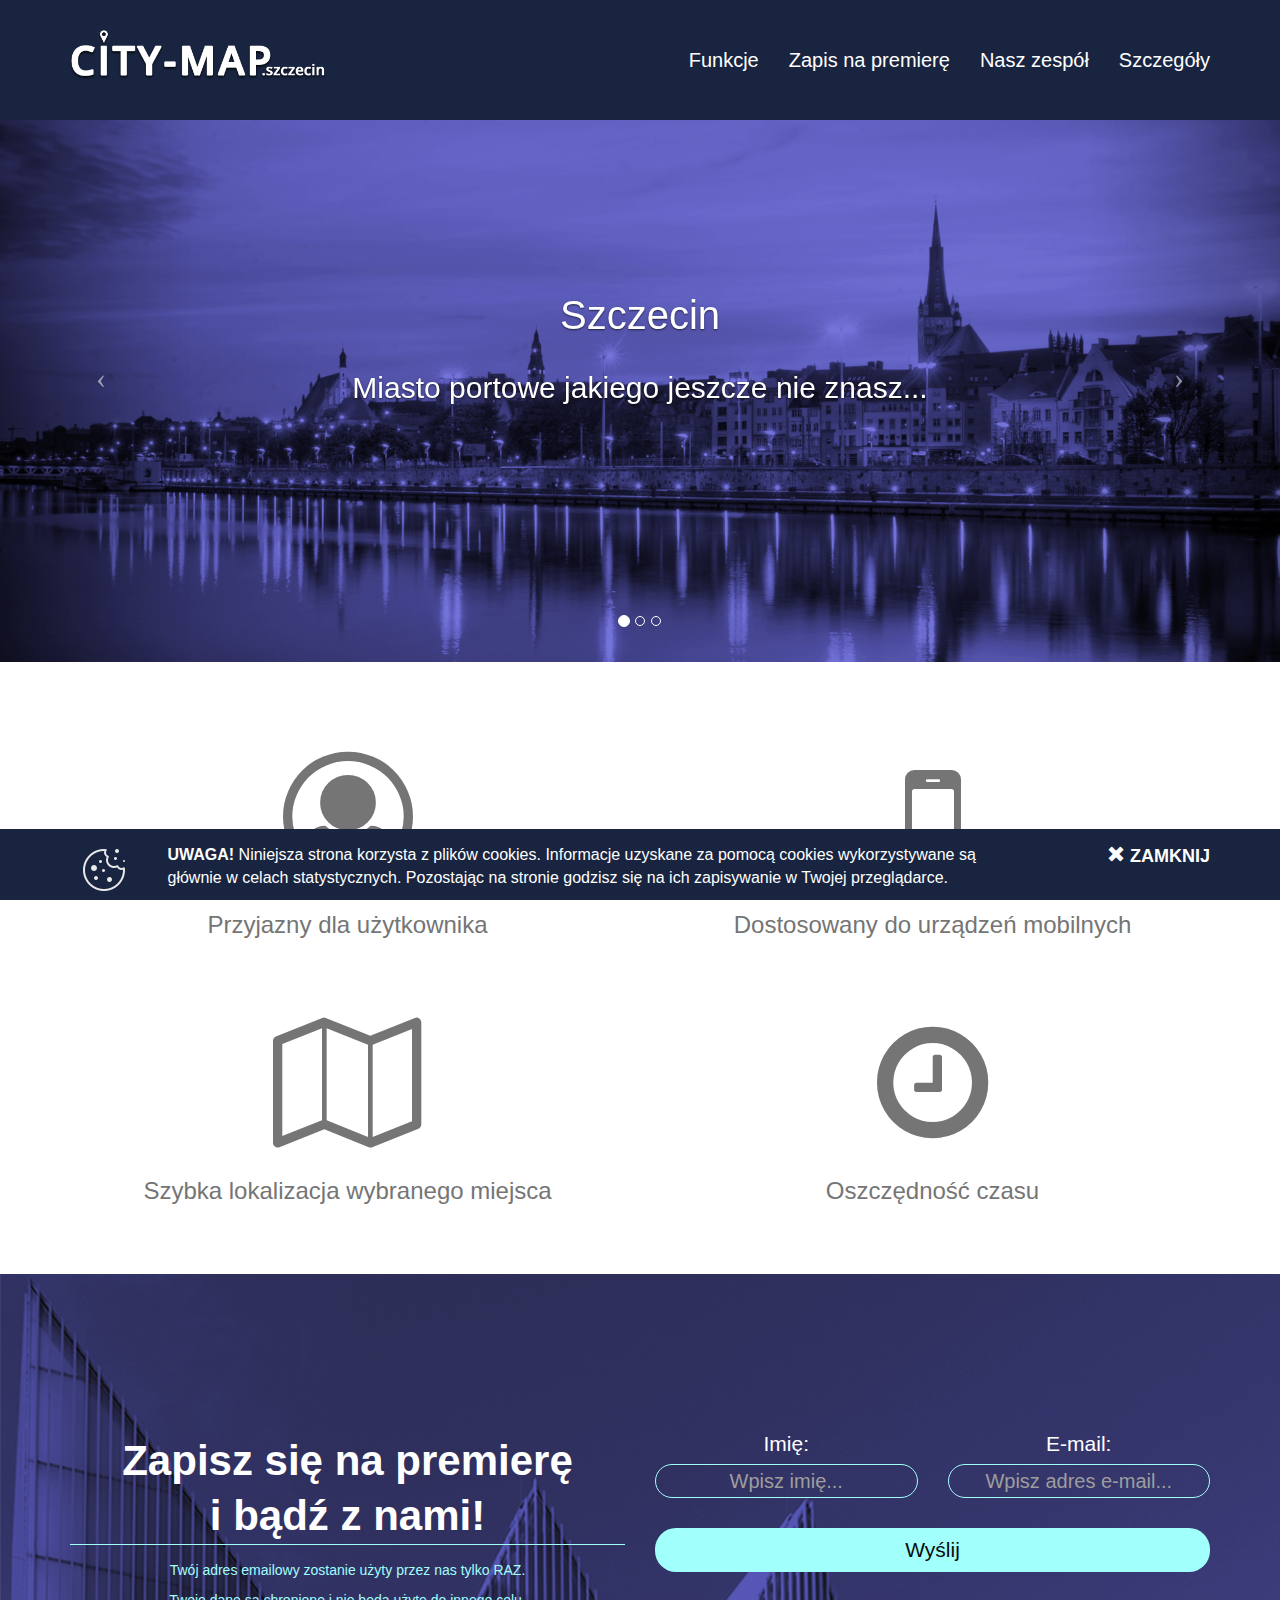
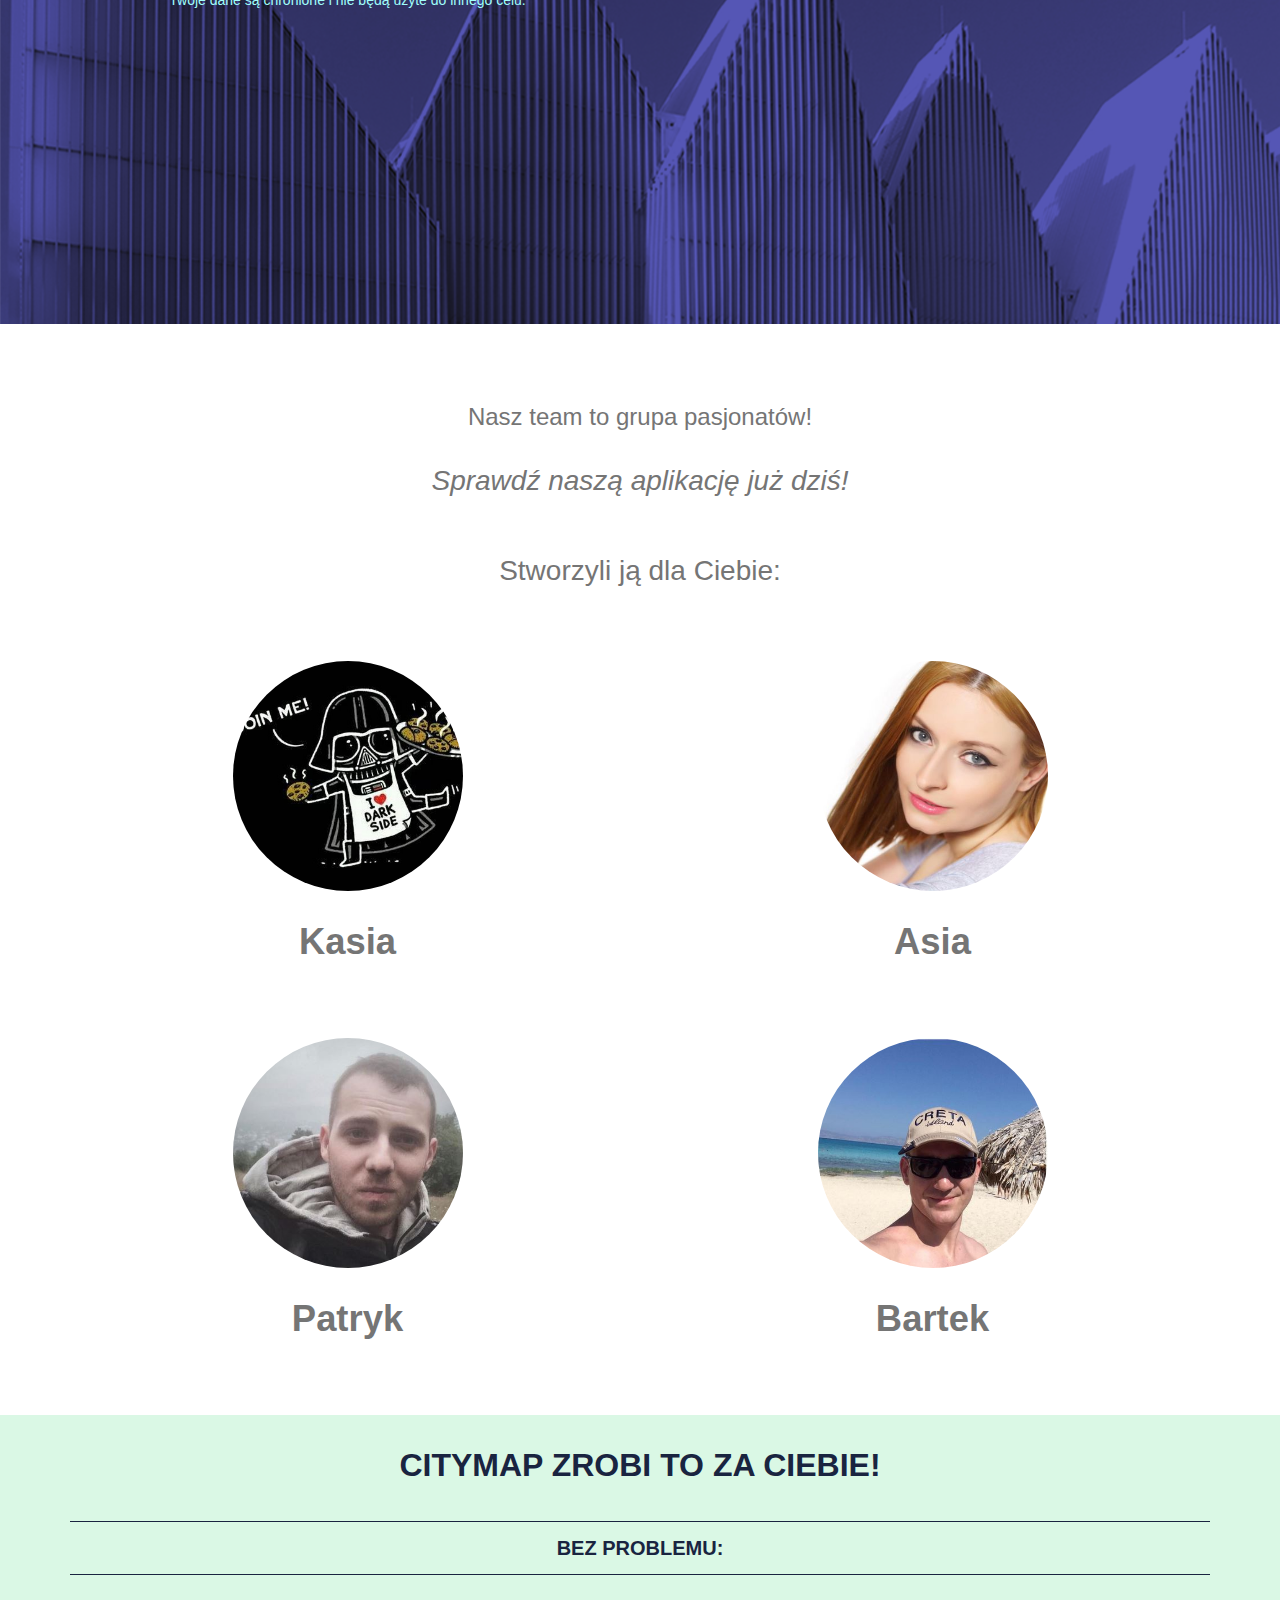
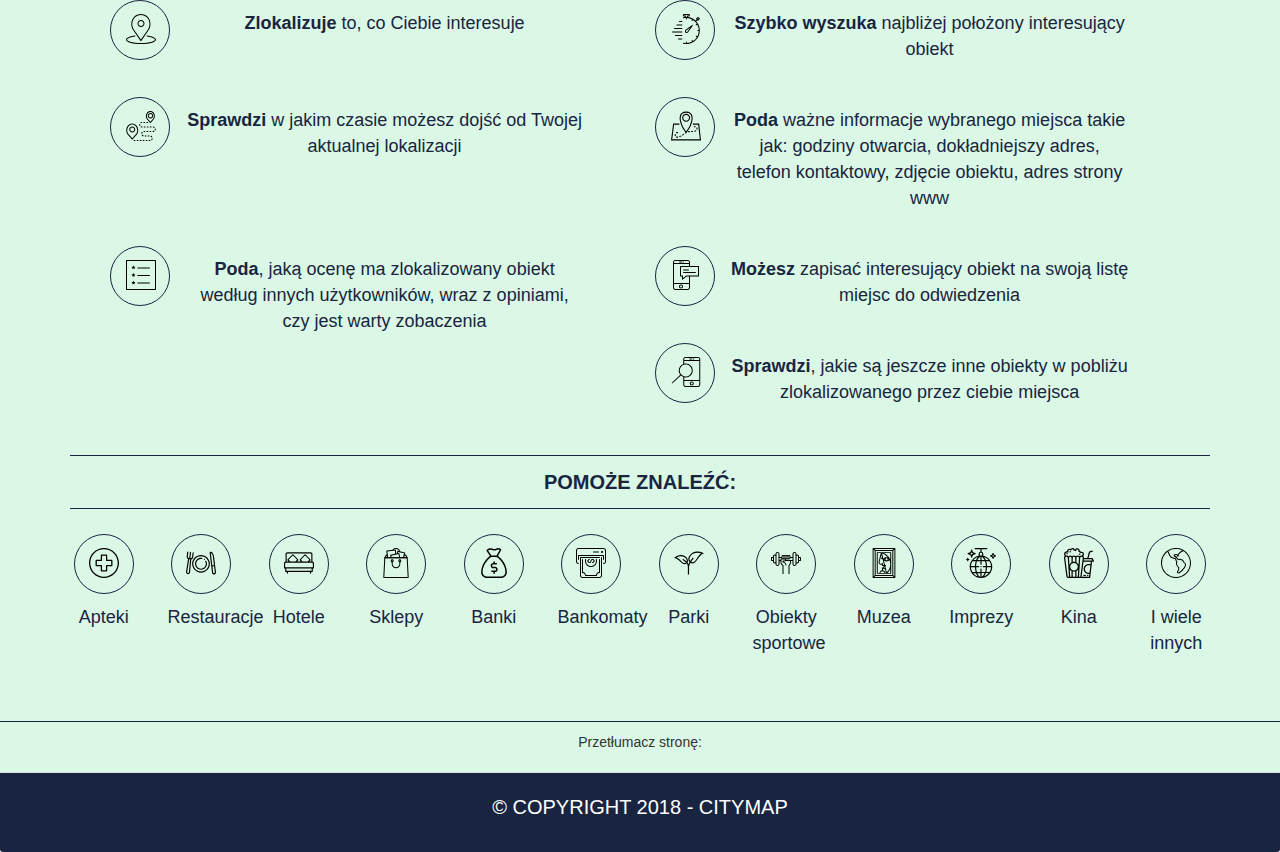
==== commit 8872d7ce: "Merge branch 'develop' into feature-game" ====
--- a/index.html
+++ b/index.html
@@ -12,7 +12,8 @@
     <title>City Map</title>
     <link rel="shortcut icon" href="images/favicon-icon-36x36.png">
     <!-- DODANO SKRYPT JQUERRY -->
-    <script src="http://code.jquery.com/jquery-1.9.1.min.js"></script>
+    <script src="https://ajax.googleapis.com/ajax/libs/jquery/3.3.1/jquery.min.js"></script>
+    <script src="https://code.jquery.com/jquery-3.3.1.min.js"></script>
     <!-- DODANO SKRYPT DO SCROLLUPA -->
     <script type="text/javascript" src="js/scroll.js"></script>
     <!-- DODANO SKRYPT DO CIASTECZEK -->
@@ -76,7 +77,6 @@
             </div>
             <div class="item">
                 <img src="./images/slider_img_2.png" alt="">
-                
                 <div class="carousel-caption">
                     <h3>Chcesz dobrze spędzić czas?</h3>
                     <p>To nie problem! Sprawdź co się dzieje na zamku dzięki naszej aplikacji</p>
@@ -84,7 +84,6 @@
             </div>
             <div class="item">
                 <img src="./images/slider_img_3.png" alt="">
-                
                 <div class="carousel-caption">
                     <h3>Masz ochotę na paprykarz? Ale nie wiesz gdzie zjeść?</h3>
                     <p>Zapisz się na premierę - ściągnij aplikację i korzystaj!</p>
@@ -146,11 +145,15 @@
                             <label for="name">Imię:</label>
                             <input type="name" class="form-control" id="name" placeholder="Wpisz imię...">
                         </div>
-                        <div class="form-group col-xs-12 col-sm-6">
+                        <div class="form-group email-box col-xs-12 col-sm-6">
                             <label for="email">E-mail:</label>
                             <input type="email" class="form-control" id="email" placeholder="Wpisz adres e-mail...">
-                        </div>
-                        <div class="col-md-12"><button type="submit" class="btn btnpremiera">Wyślij</button></div>
+                            <div class="email-error">Musisz wpisać adres email!</div>
+                        </div>
+                        <div class="col-md-12"><button type="submit" class="btn btnpremiera" id="checkemail-game">Wyślij</button></div>
+                        <div class="col-md-12 play-game">
+                            <h3>Dziękujęmy za rejestrację.</h3>
+                            <button type="submit" class="btn btnpremiera"><a href="./game/index-game.html">Zagraj w CityMap Memory!</a></button></div>
                     </div>
                 </form>
             </div>
@@ -455,7 +458,7 @@
 </script>
 <script>
     $(window).scroll(function(){
-        if($(".navbar").offset().top>50){
+        if($(".navbar").offset().top>200){
             $(".navbar-fixed-top").addClass("top-nav-collapse");
         } else {
             $(".navbar-fixed-top").removeClass("top-nav-collapse");
@@ -463,9 +466,20 @@
     });
     $(function(){$(document).on('click','a.page-scroll',function(event){
         var $anchor=$(this);$('html, body').stop().animate({scrollTop:$($anchor.attr('href')).offset().top},1500,'easeInOutExpo');
-    event.preventDefault();
+        event.preventDefault();
     });
     });
 </script>
+<script>
+    $('#checkemail-game').on('click', function(){
+        if ($('#email').val() !== '') {
+            $('.email-box').removeClass('error');
+        } else {
+            $('.email-box').addClass('error');
+            return false;
+        }
+        $('.play-game').show();
+    })
+</script>
 </body>
 </html>--- a/css/style.css
+++ b/css/style.css
@@ -1,3 +1,17 @@
+@keyframes fadeInDown {
+    0% {
+        opacity:0;
+        transform: translateY(-20px)
+    }
+    50%{
+        opacity: 0.5;
+    }
+    100% {
+        opacity:1;
+        transform:translateY(0)
+    }
+}
+
 body {
     padding-top: 65px;
 }
@@ -13,6 +27,7 @@
 /***************************************************************************/
 .navbar {
     background-color: #192440;
+    border: none;
 }
 
 .navbar-brand {
@@ -54,34 +69,31 @@
 @media all and (min-width: 768px) {
     .logo {
         height: 30px;
-        margin-top: 10px;
-    }
-    .navbar {
-        min-height:120px;
     }
     .navbar-header{
         height:120px;
     }
+    .navbar-brand {
+        padding-top: 30px;
+    }
     .top-nav-collapse .navbar-header {
         min-height: 80px;
     }
-}
-
+    .navbar .top-nav-collapse {
+        min-height: 80px;
+    }
+}
 @media all and (min-width: 992px) {
     .logo {
         height: 50px;
+    }
+    .top-nav-collapse .navbar-header {
+        height: 60px;
+        font-size: 15px;
         margin: 0;
     }
-    .top-nav-collapse .navbar-header {
-        min-height: 60px;
-        font-size: 15px;
-    }
-}
-/***************************************************************************/
-/*                            navi-shrink                                  */
-/***************************************************************************/
+}
 .top-nav-collapse .navbar-brand  {
-    top: 0;
     padding-top: 10px;
     animation-duration: 1s;
     animation-fill-mode: both;
@@ -89,11 +101,14 @@
 }
 .top-nav-collapse .navbar-nav>li>a {
     font-size: 20px;
-    padding-top: 20px;
-    top: 0;
+    padding-top: 30px;
     animation-duration: 1s;
     animation-fill-mode: both;
     animation-name: fadeInDown;
+}
+.navbar .top-nav-collapse {
+    min-height: 80px;
+    margin: 0;
 }
 /***************************************************************************/
 /*                                zajawka                                  */
@@ -155,6 +170,7 @@
     min-height: 650px;
     padding-top: 140px;
     width: 100%;
+    text-align: center;
 }
 .registration h2 {
     font-size: 42px;
@@ -188,6 +204,17 @@
     border: solid #9CFFFC 1px;
     border-radius: 21px;
     font-size: 20px;
+}
+.email-box .email-error{
+    font-weight: 400;
+    font-size: 15px;
+    margin-top: 10px;
+    text-align: center;
+    color: white;
+    display: none;
+}
+.email-box.error .email-error{
+    display: block;
 }
 .registration .btnpremiera {
     margin-top: 15px;
@@ -198,8 +225,25 @@
     font-size: 21px;
     font-family: 'Myriad Pro', sans-serif;
     font-weight: 500;
-    margin-bottom: 100px;
-}
+    margin-bottom: 10px;
+}
+.registration .btnpremiera a{
+    text-decoration: none;
+    color: black;
+
+}
+.registration h3{
+    font-weight: 300;
+    font-size: 20px;
+    margin-top: 10px;
+    text-align: center;
+    color: white;
+    padding-bottom: 10px;
+}
+.play-game {
+    display: none;
+}
+
 /***************************************************************************/
 /*                            info o zespole                               */
 /***************************************************************************/
@@ -274,7 +318,6 @@
 }
 #flip-container:hover #flip-card {
     transform: rotateY(180deg);
-
 }
 .face {
     position: absolute;
@@ -451,7 +494,7 @@
 .fa-arrow-circle-o-up {
     font-size: 60px;
     position: fixed;
-    opacity: 0;
+    opacity: 1;
     visibility: hidden;
     overflow: hidden;
     text-align: center;
@@ -471,6 +514,6 @@
 .fa-arrow-circle-o-up.show {
     visibility:visible;
     cursor:pointer;
-    opacity: 0.5;
+    opacity: 0.95;
     font-size: 60px;
 }
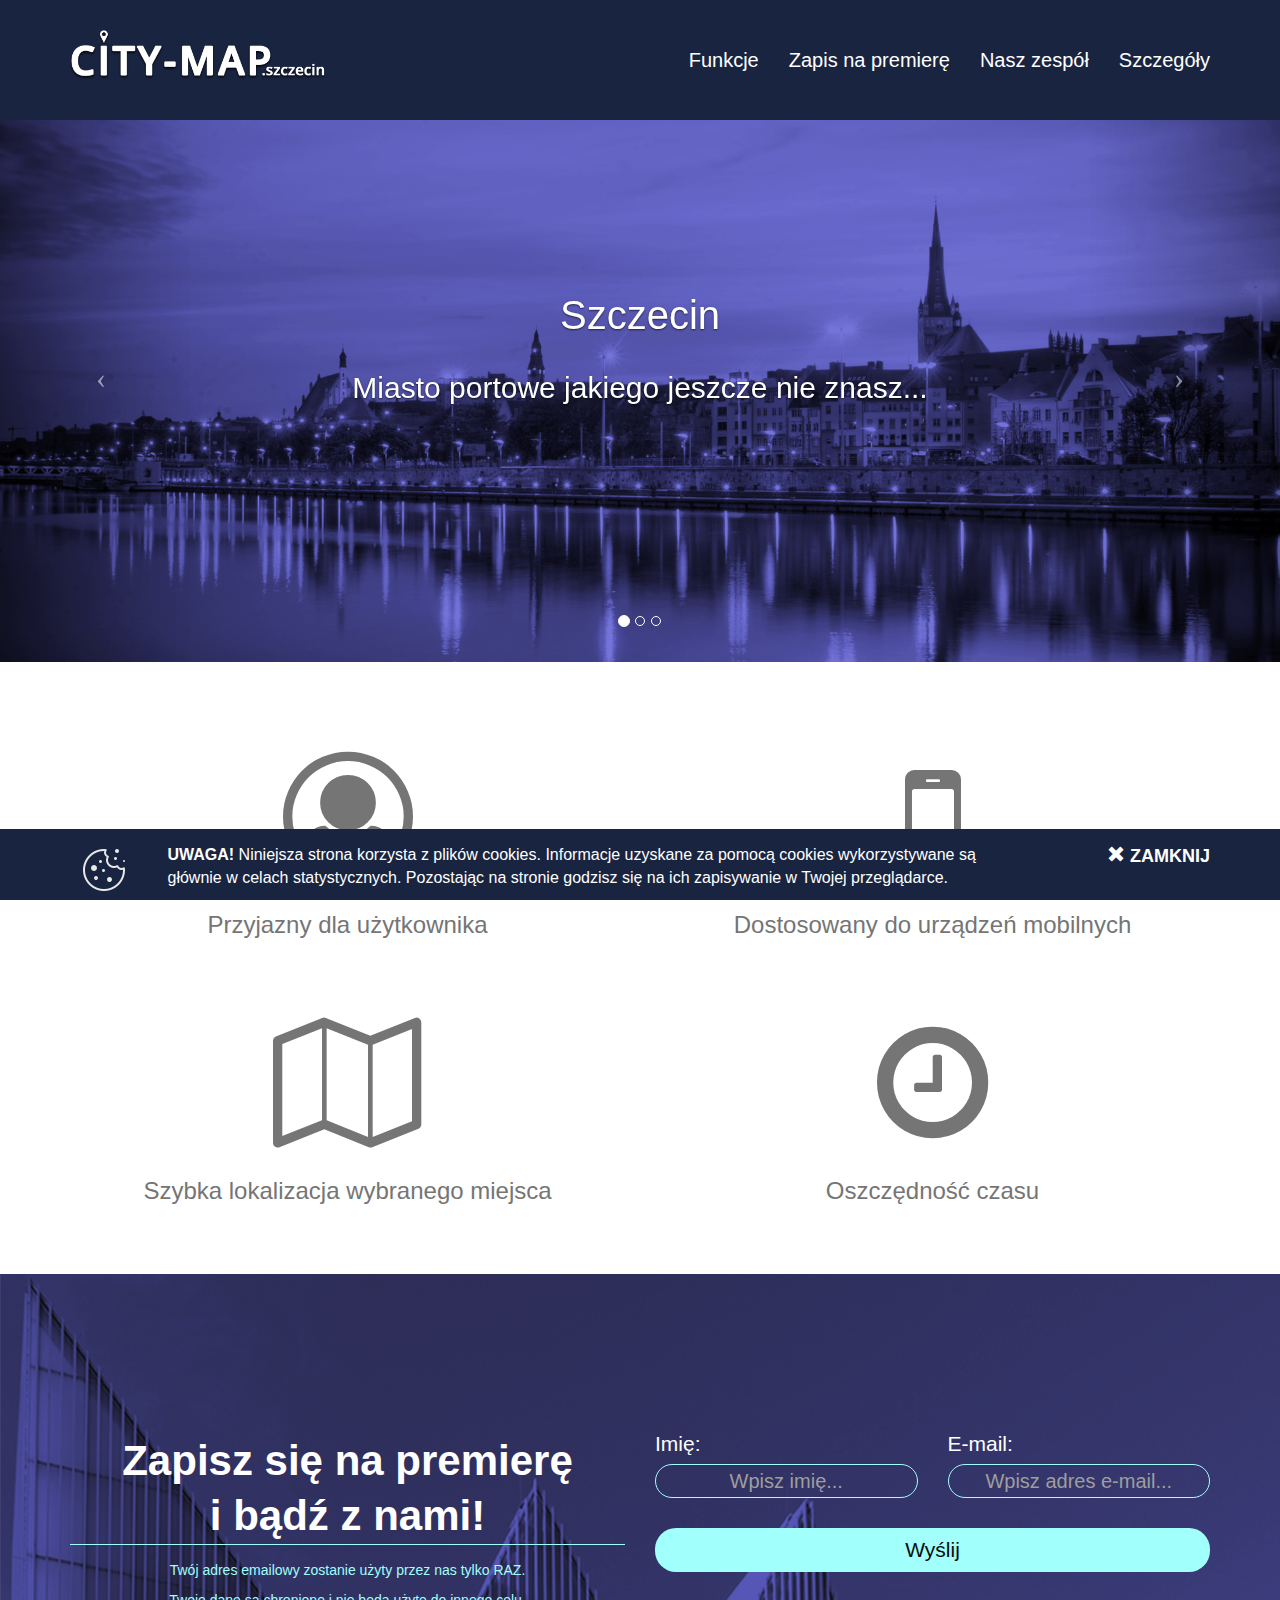
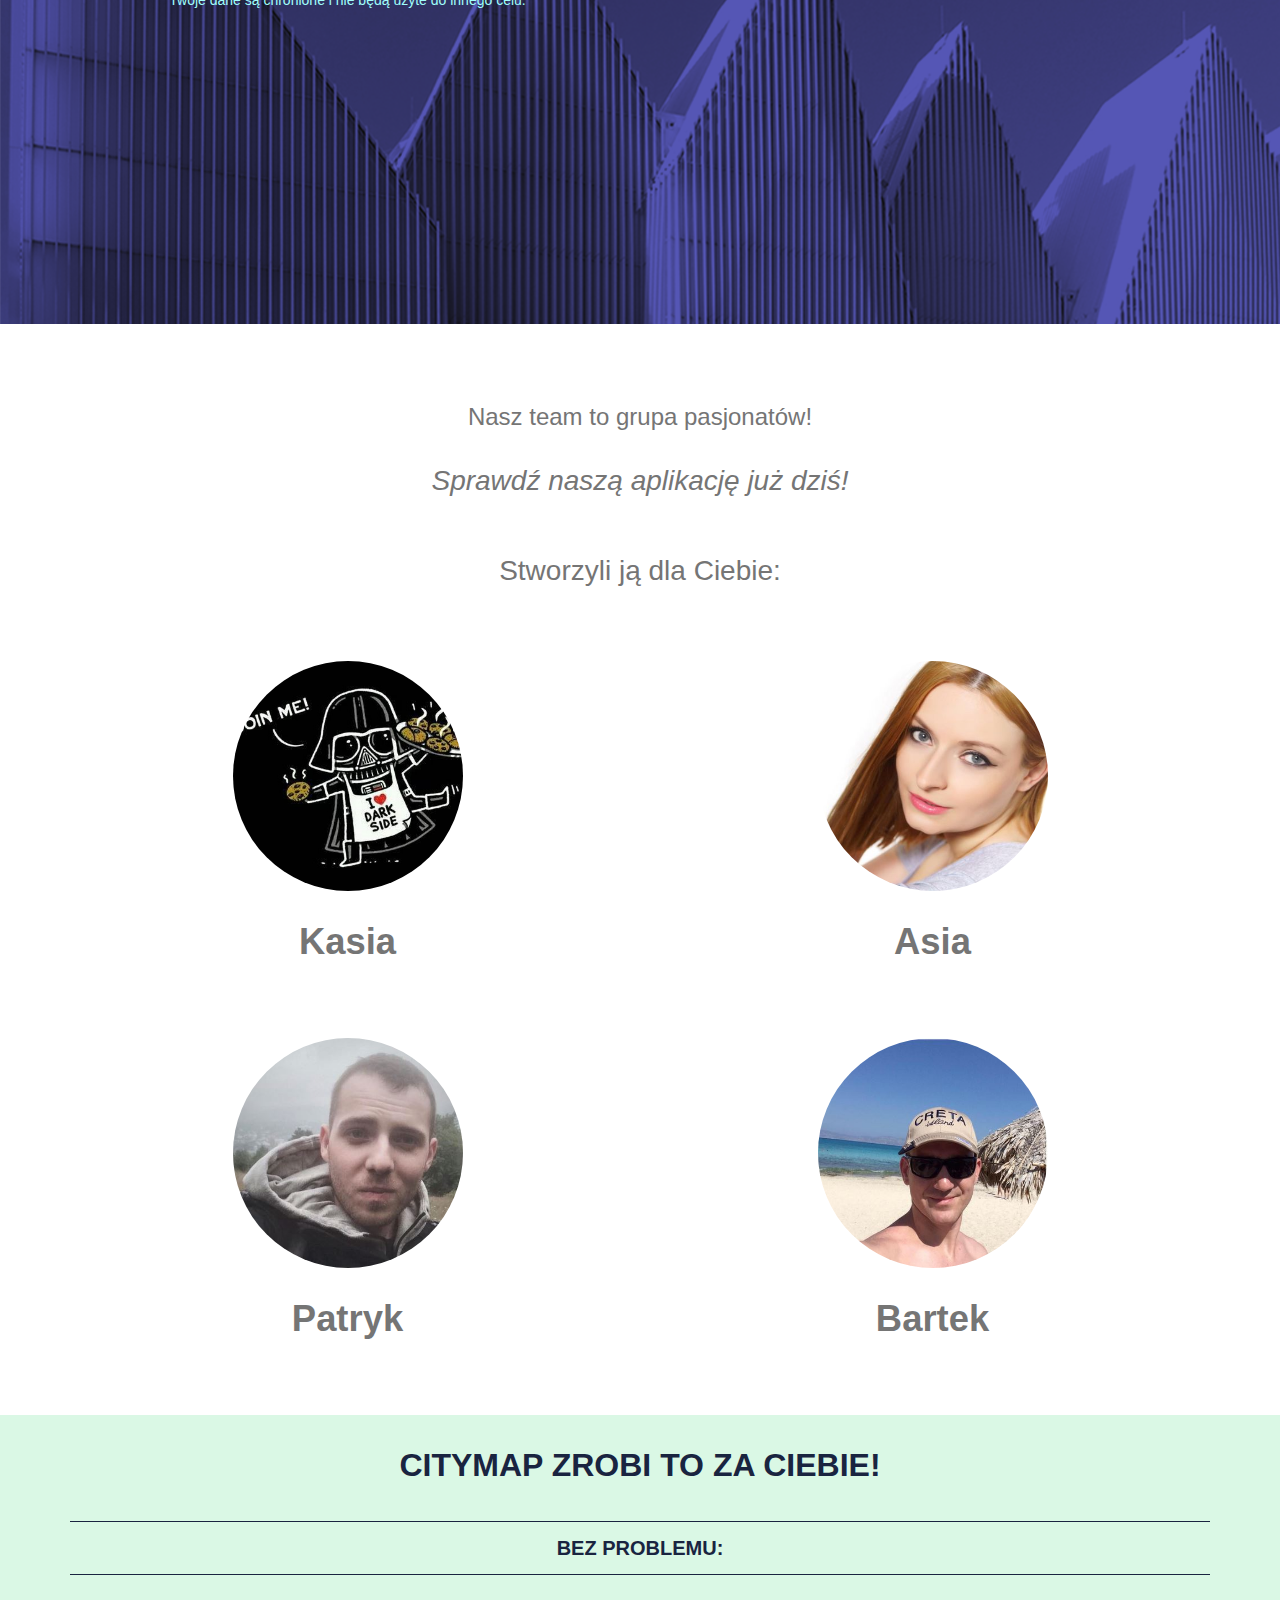
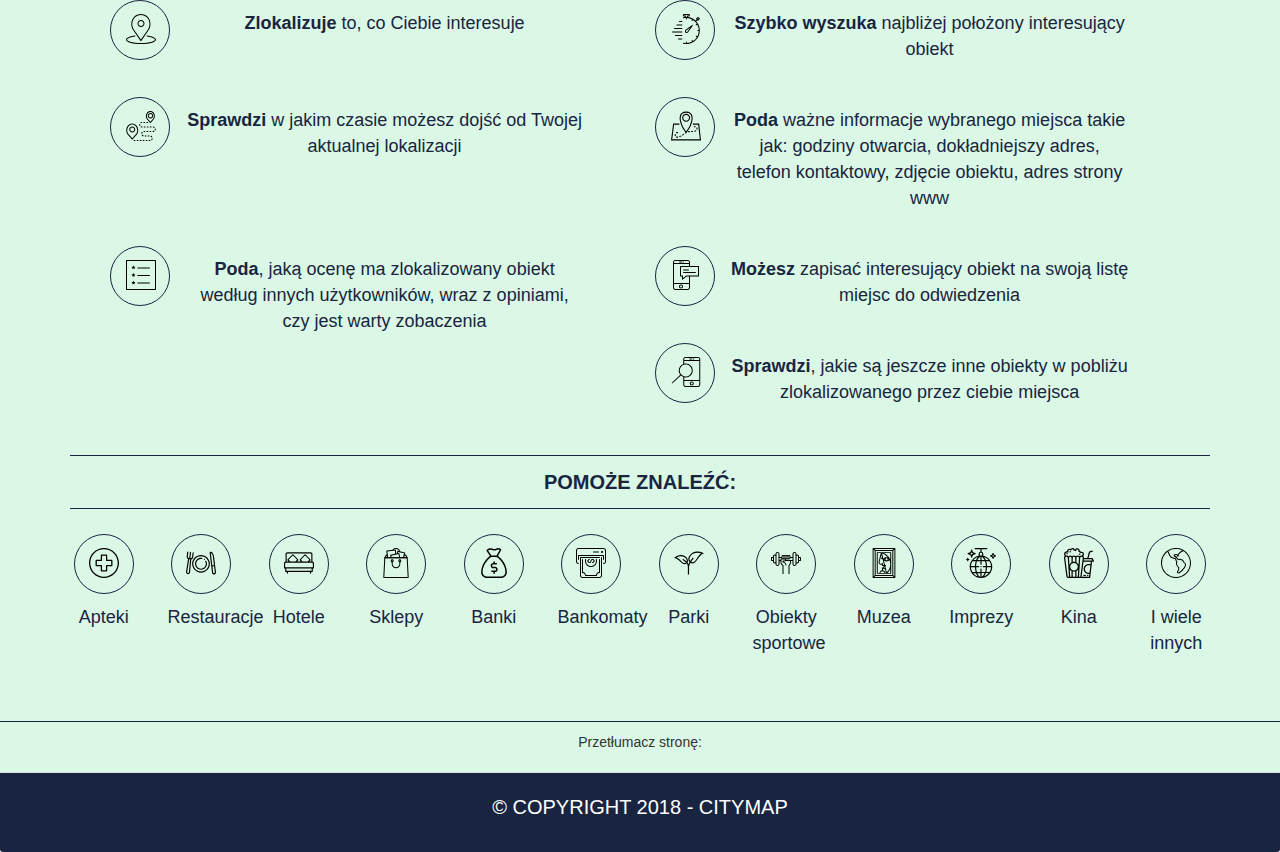
==== commit 90ca9ba3: "Merge pull request #20 from infoshareacademy/feature-shrinknav" ====
--- a/index.html
+++ b/index.html
@@ -12,8 +12,7 @@
     <title>City Map</title>
     <link rel="shortcut icon" href="images/favicon-icon-36x36.png">
     <!-- DODANO SKRYPT JQUERRY -->
-    <script src="https://ajax.googleapis.com/ajax/libs/jquery/3.3.1/jquery.min.js"></script>
-    <script src="https://code.jquery.com/jquery-3.3.1.min.js"></script>
+    <script src="http://code.jquery.com/jquery-1.9.1.min.js"></script>
     <!-- DODANO SKRYPT DO SCROLLUPA -->
     <script type="text/javascript" src="js/scroll.js"></script>
     <!-- DODANO SKRYPT DO CIASTECZEK -->
@@ -77,6 +76,7 @@
             </div>
             <div class="item">
                 <img src="./images/slider_img_2.png" alt="">
+                
                 <div class="carousel-caption">
                     <h3>Chcesz dobrze spędzić czas?</h3>
                     <p>To nie problem! Sprawdź co się dzieje na zamku dzięki naszej aplikacji</p>
@@ -84,6 +84,7 @@
             </div>
             <div class="item">
                 <img src="./images/slider_img_3.png" alt="">
+                
                 <div class="carousel-caption">
                     <h3>Masz ochotę na paprykarz? Ale nie wiesz gdzie zjeść?</h3>
                     <p>Zapisz się na premierę - ściągnij aplikację i korzystaj!</p>
@@ -145,15 +146,11 @@
                             <label for="name">Imię:</label>
                             <input type="name" class="form-control" id="name" placeholder="Wpisz imię...">
                         </div>
-                        <div class="form-group email-box col-xs-12 col-sm-6">
+                        <div class="form-group col-xs-12 col-sm-6">
                             <label for="email">E-mail:</label>
                             <input type="email" class="form-control" id="email" placeholder="Wpisz adres e-mail...">
-                            <div class="email-error">Musisz wpisać adres email!</div>
-                        </div>
-                        <div class="col-md-12"><button type="submit" class="btn btnpremiera" id="checkemail-game">Wyślij</button></div>
-                        <div class="col-md-12 play-game">
-                            <h3>Dziękujęmy za rejestrację.</h3>
-                            <button type="submit" class="btn btnpremiera"><a href="./game/index-game.html">Zagraj w CityMap Memory!</a></button></div>
+                        </div>
+                        <div class="col-md-12"><button type="submit" class="btn btnpremiera">Wyślij</button></div>
                     </div>
                 </form>
             </div>
@@ -466,20 +463,9 @@
     });
     $(function(){$(document).on('click','a.page-scroll',function(event){
         var $anchor=$(this);$('html, body').stop().animate({scrollTop:$($anchor.attr('href')).offset().top},1500,'easeInOutExpo');
-        event.preventDefault();
+    event.preventDefault();
     });
     });
 </script>
-<script>
-    $('#checkemail-game').on('click', function(){
-        if ($('#email').val() !== '') {
-            $('.email-box').removeClass('error');
-        } else {
-            $('.email-box').addClass('error');
-            return false;
-        }
-        $('.play-game').show();
-    })
-</script>
 </body>
 </html>--- a/css/style.css
+++ b/css/style.css
@@ -170,7 +170,6 @@
     min-height: 650px;
     padding-top: 140px;
     width: 100%;
-    text-align: center;
 }
 .registration h2 {
     font-size: 42px;
@@ -204,17 +203,6 @@
     border: solid #9CFFFC 1px;
     border-radius: 21px;
     font-size: 20px;
-}
-.email-box .email-error{
-    font-weight: 400;
-    font-size: 15px;
-    margin-top: 10px;
-    text-align: center;
-    color: white;
-    display: none;
-}
-.email-box.error .email-error{
-    display: block;
 }
 .registration .btnpremiera {
     margin-top: 15px;
@@ -225,25 +213,8 @@
     font-size: 21px;
     font-family: 'Myriad Pro', sans-serif;
     font-weight: 500;
-    margin-bottom: 10px;
-}
-.registration .btnpremiera a{
-    text-decoration: none;
-    color: black;
-
-}
-.registration h3{
-    font-weight: 300;
-    font-size: 20px;
-    margin-top: 10px;
-    text-align: center;
-    color: white;
-    padding-bottom: 10px;
-}
-.play-game {
-    display: none;
-}
-
+    margin-bottom: 100px;
+}
 /***************************************************************************/
 /*                            info o zespole                               */
 /***************************************************************************/
@@ -318,6 +289,7 @@
 }
 #flip-container:hover #flip-card {
     transform: rotateY(180deg);
+
 }
 .face {
     position: absolute;
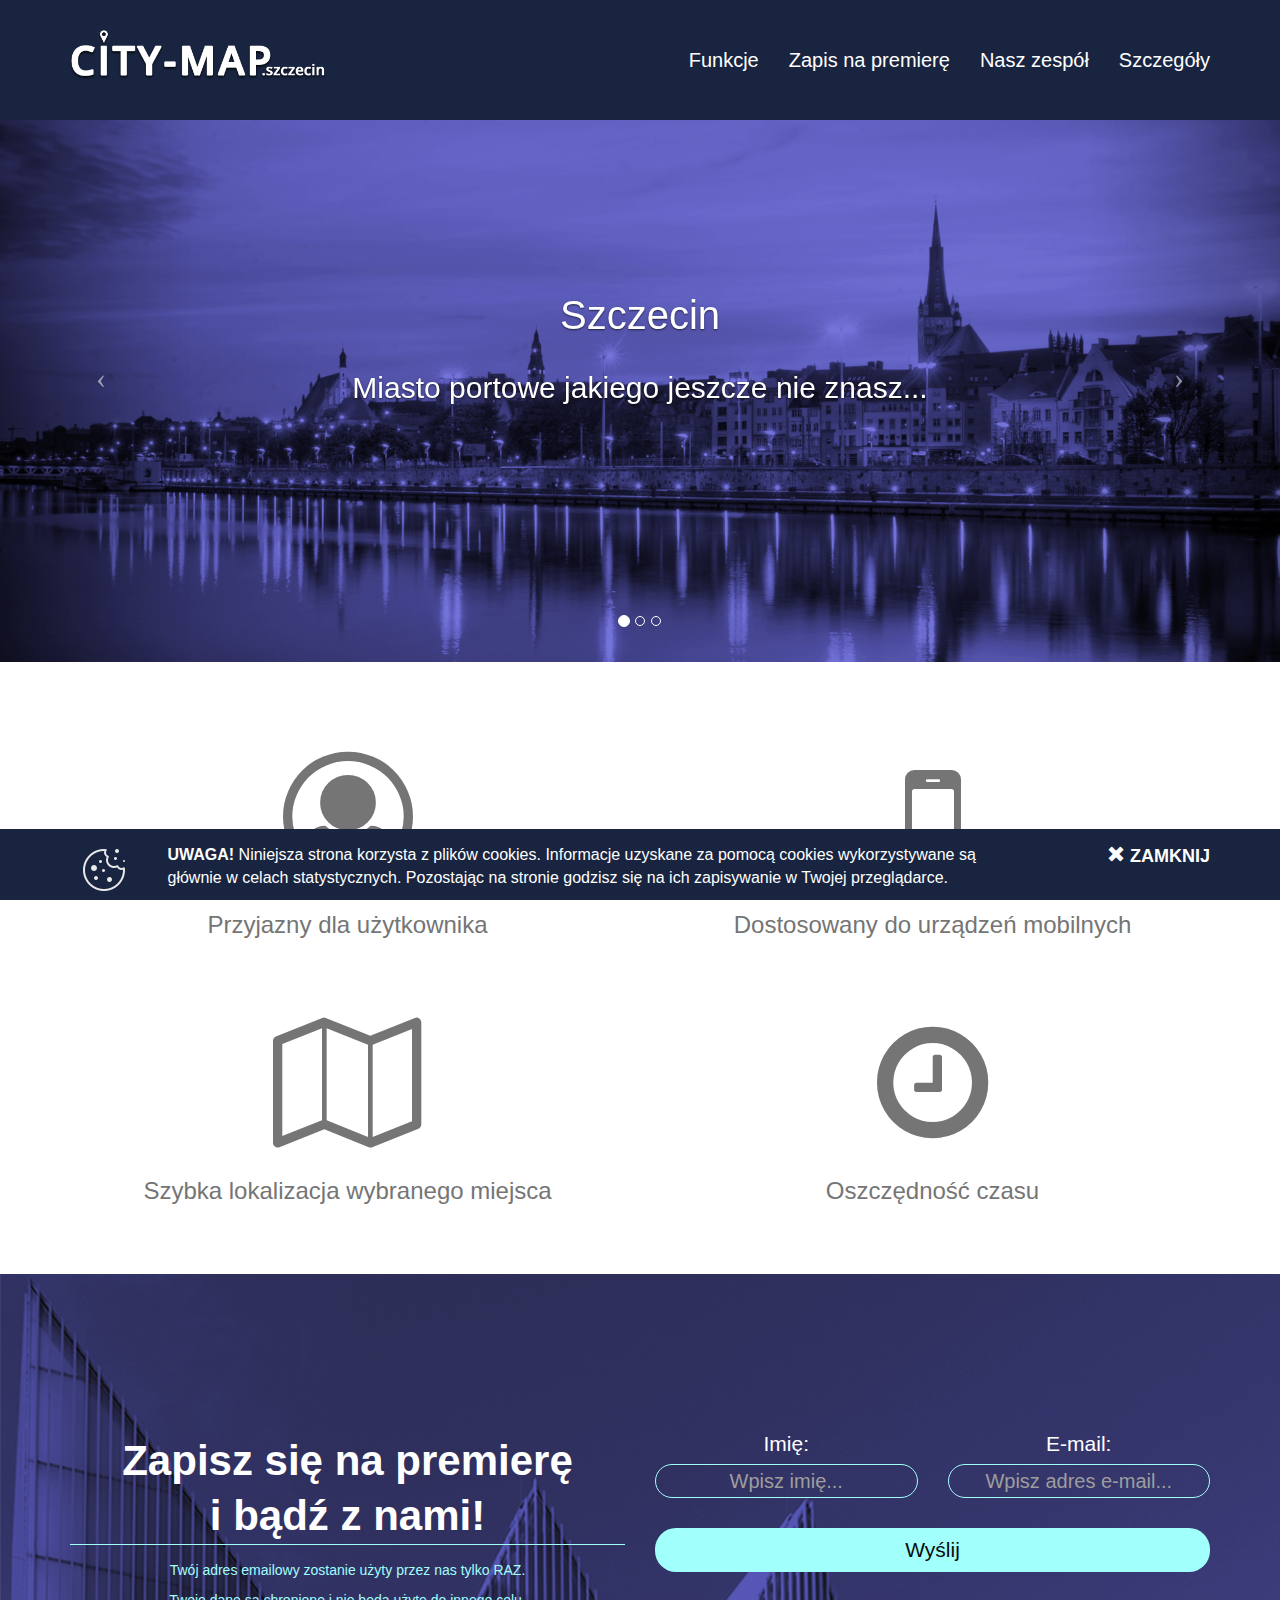
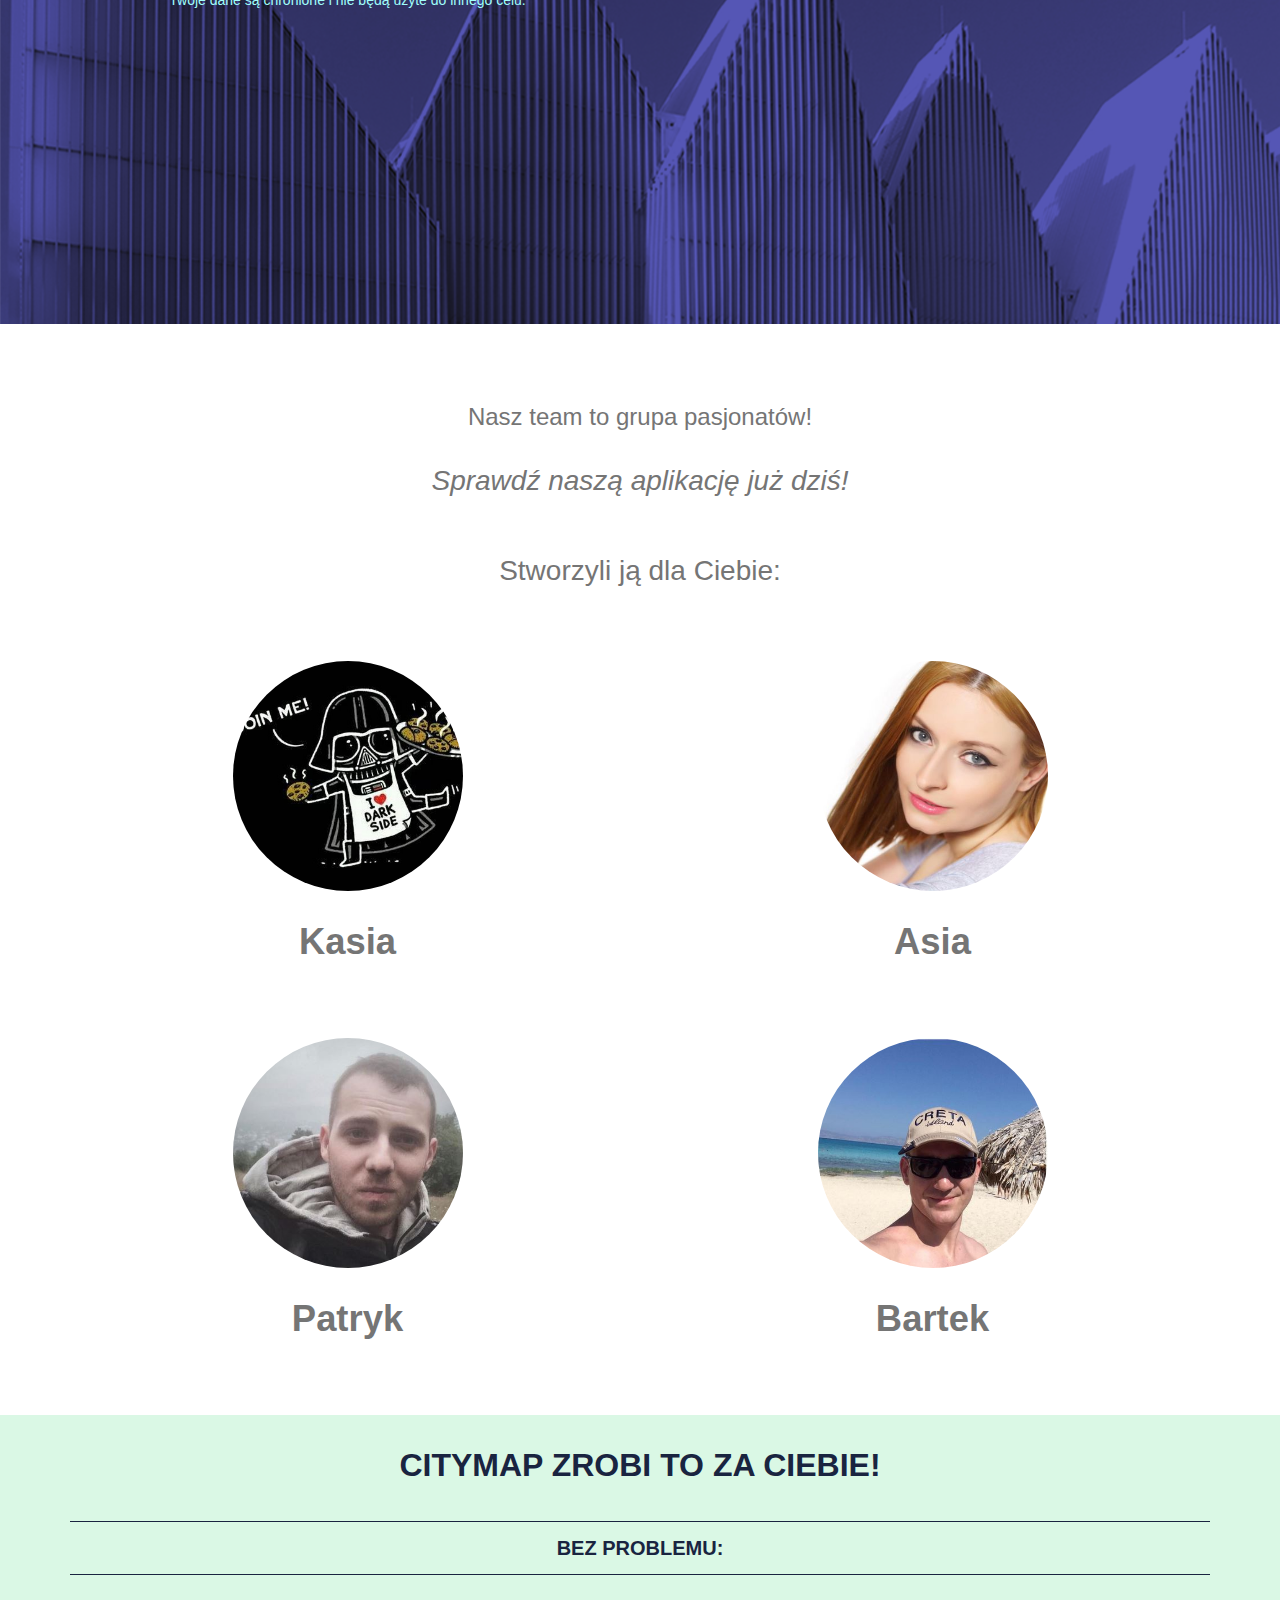
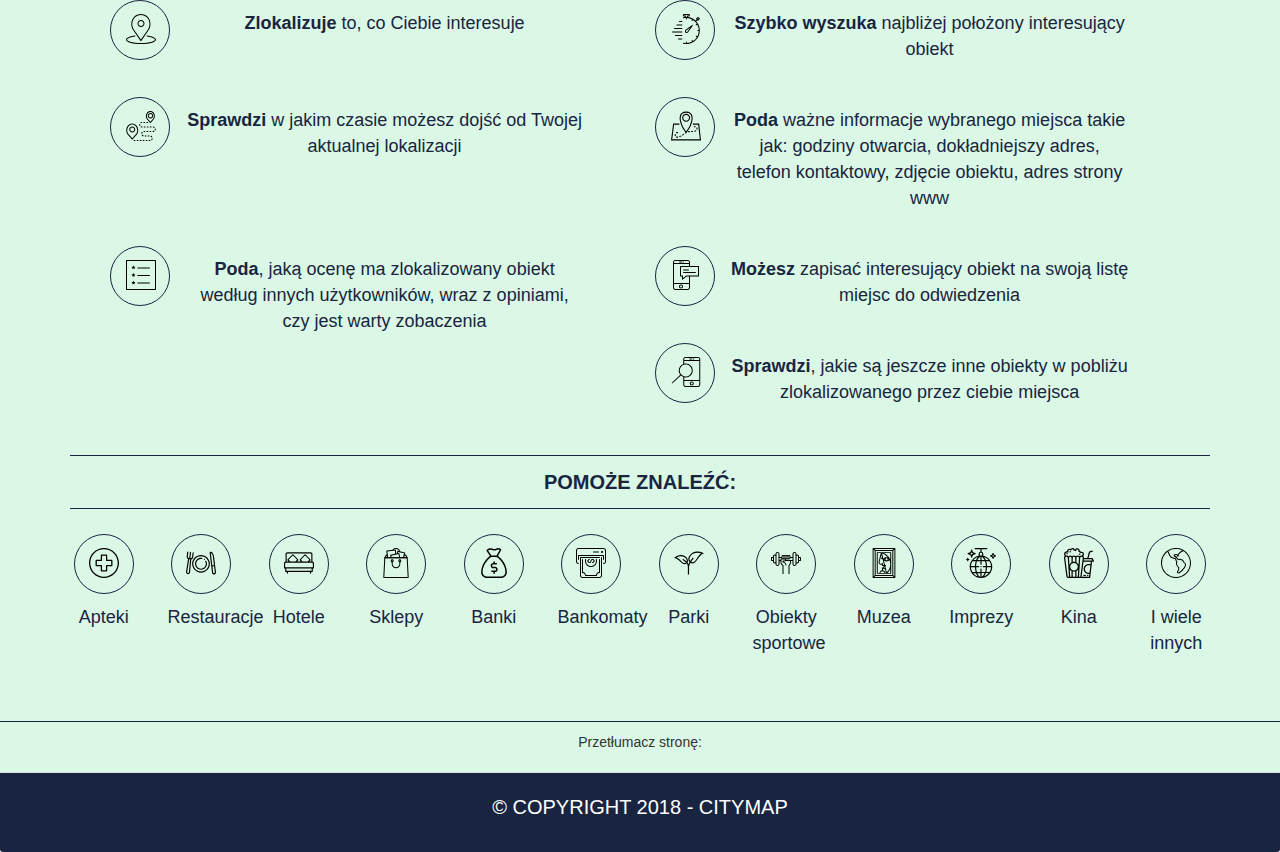
==== commit eb0338fa: "Merge pull request #21 from infoshareacademy/feature-game" ====
--- a/index.html
+++ b/index.html
@@ -12,7 +12,8 @@
     <title>City Map</title>
     <link rel="shortcut icon" href="images/favicon-icon-36x36.png">
     <!-- DODANO SKRYPT JQUERRY -->
-    <script src="http://code.jquery.com/jquery-1.9.1.min.js"></script>
+    <script src="https://ajax.googleapis.com/ajax/libs/jquery/3.3.1/jquery.min.js"></script>
+    <script src="https://code.jquery.com/jquery-3.3.1.min.js"></script>
     <!-- DODANO SKRYPT DO SCROLLUPA -->
     <script type="text/javascript" src="js/scroll.js"></script>
     <!-- DODANO SKRYPT DO CIASTECZEK -->
@@ -76,7 +77,6 @@
             </div>
             <div class="item">
                 <img src="./images/slider_img_2.png" alt="">
-                
                 <div class="carousel-caption">
                     <h3>Chcesz dobrze spędzić czas?</h3>
                     <p>To nie problem! Sprawdź co się dzieje na zamku dzięki naszej aplikacji</p>
@@ -84,7 +84,6 @@
             </div>
             <div class="item">
                 <img src="./images/slider_img_3.png" alt="">
-                
                 <div class="carousel-caption">
                     <h3>Masz ochotę na paprykarz? Ale nie wiesz gdzie zjeść?</h3>
                     <p>Zapisz się na premierę - ściągnij aplikację i korzystaj!</p>
@@ -146,11 +145,15 @@
                             <label for="name">Imię:</label>
                             <input type="name" class="form-control" id="name" placeholder="Wpisz imię...">
                         </div>
-                        <div class="form-group col-xs-12 col-sm-6">
+                        <div class="form-group email-box col-xs-12 col-sm-6">
                             <label for="email">E-mail:</label>
                             <input type="email" class="form-control" id="email" placeholder="Wpisz adres e-mail...">
-                        </div>
-                        <div class="col-md-12"><button type="submit" class="btn btnpremiera">Wyślij</button></div>
+                            <div class="email-error">Musisz wpisać adres email!</div>
+                        </div>
+                        <div class="col-md-12"><button type="submit" class="btn btnpremiera" id="checkemail-game">Wyślij</button></div>
+                        <div class="col-md-12 play-game">
+                            <h3>Dziękujęmy za rejestrację.</h3>
+                            <button type="submit" class="btn btnpremiera"><a href="./game/index-game.html">Zagraj w CityMap Memory!</a></button></div>
                     </div>
                 </form>
             </div>
@@ -463,9 +466,19 @@
     });
     $(function(){$(document).on('click','a.page-scroll',function(event){
         var $anchor=$(this);$('html, body').stop().animate({scrollTop:$($anchor.attr('href')).offset().top},1500,'easeInOutExpo');
-    event.preventDefault();
+        event.preventDefault();
     });
     });
 </script>
+<script>
+    $('#checkemail-game').on('click', function(){
+        if ($('#email').val() !== '') {
+            $('.email-box').removeClass('error');
+        } else {
+            $('.email-box').addClass('error');
+            return false;
+        }
+        $('.play-game').show();
+    })
 </body>
 </html>--- a/css/style.css
+++ b/css/style.css
@@ -170,6 +170,7 @@
     min-height: 650px;
     padding-top: 140px;
     width: 100%;
+    text-align: center;
 }
 .registration h2 {
     font-size: 42px;
@@ -203,6 +204,17 @@
     border: solid #9CFFFC 1px;
     border-radius: 21px;
     font-size: 20px;
+}
+.email-box .email-error{
+    font-weight: 400;
+    font-size: 15px;
+    margin-top: 10px;
+    text-align: center;
+    color: white;
+    display: none;
+}
+.email-box.error .email-error{
+    display: block;
 }
 .registration .btnpremiera {
     margin-top: 15px;
@@ -213,8 +225,25 @@
     font-size: 21px;
     font-family: 'Myriad Pro', sans-serif;
     font-weight: 500;
-    margin-bottom: 100px;
-}
+    margin-bottom: 10px;
+}
+.registration .btnpremiera a{
+    text-decoration: none;
+    color: black;
+
+}
+.registration h3{
+    font-weight: 300;
+    font-size: 20px;
+    margin-top: 10px;
+    text-align: center;
+    color: white;
+    padding-bottom: 10px;
+}
+.play-game {
+    display: none;
+}
+
 /***************************************************************************/
 /*                            info o zespole                               */
 /***************************************************************************/
@@ -289,7 +318,6 @@
 }
 #flip-container:hover #flip-card {
     transform: rotateY(180deg);
-
 }
 .face {
     position: absolute;
